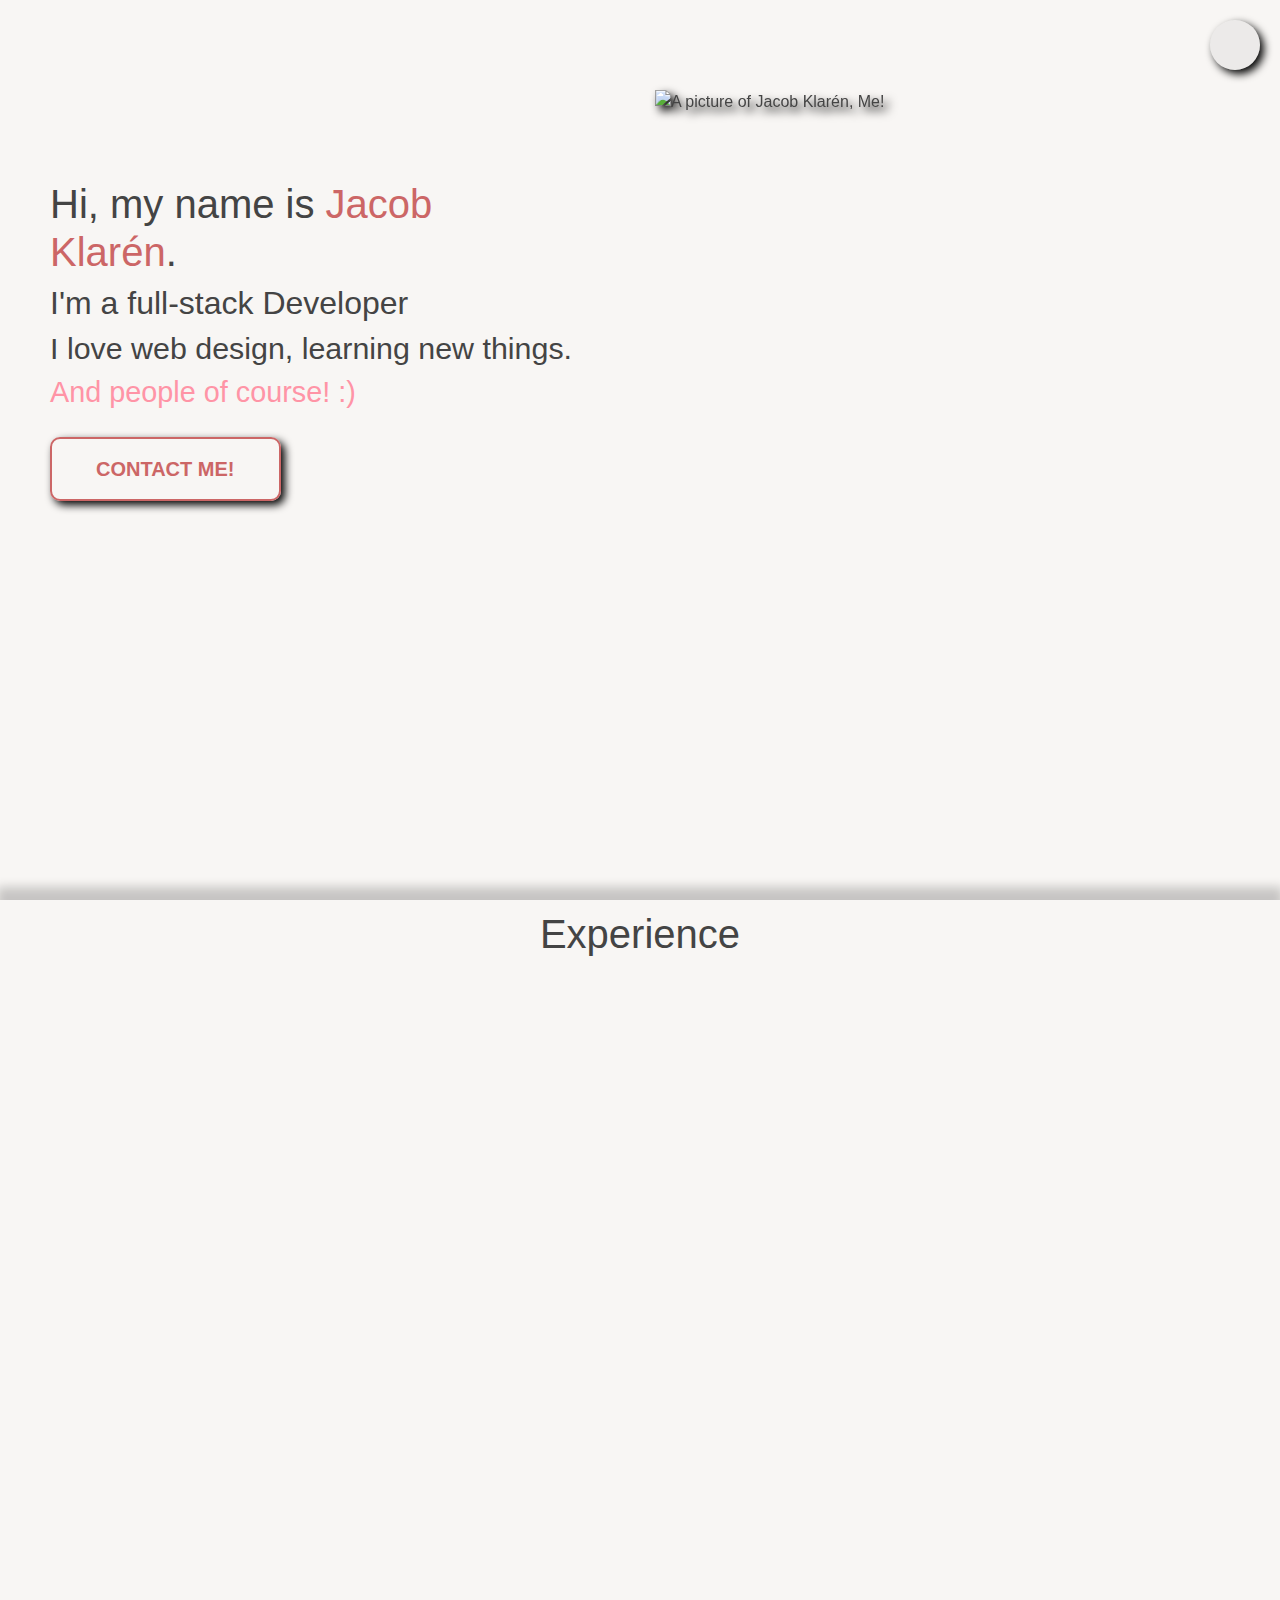
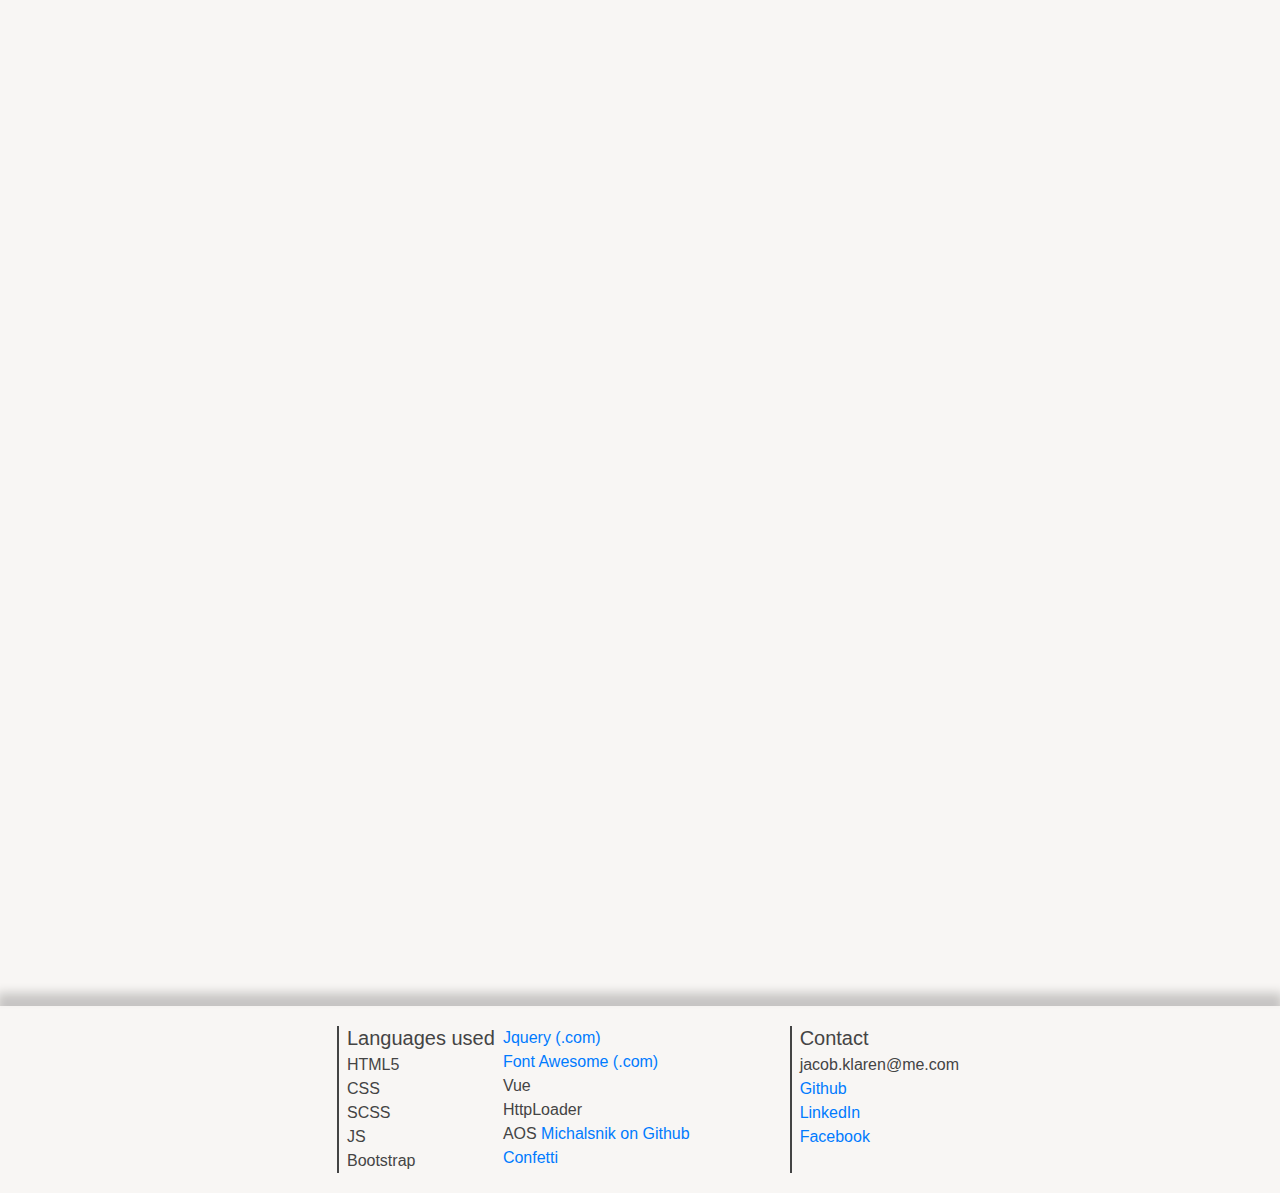
==== index.html @ 444f03a7 "lots of bug fixes for contact site and such" ====
<!DOCTYPE html>
<html lang="en">

<head>
    <meta charset="UTF-8">
    <title>Jacob Klaréns Portfolio</title>
    <link rel="icon" type="image/png" href="favicon.png"/>
    <meta name="description" content="Jacob Klaréns website! Here you'll find my projects and my CV.">
    <meta name="author" content="Jacob Klarén">

    <meta name="keywords" content="HTML, CSS, JavaScript, JQuery, Bootstrap, Fontawesome">

    <meta name="apple-touch-fullscreen" content="yes">
    <meta name="apple-touch-web-app-capable" content="yes">
    <meta name="apple-mobile-web-app-capable" content="yes">
    <meta name="viewport" content="width=device-width, initial-scale=1.0">
    <meta name="theme-color" 
      content="#444444" 
      media="(prefers-color-scheme: light)">
    <meta name="theme-color" 
      content="#000000" 
      media="(prefers-color-scheme: dark)">
    <link rel="apple-touch-icon" href="./Pictures/Jacob.jpeg">
    
    <!-- JQuery -->
    <script src="https://code.jquery.com/jquery-3.5.1.min.js" integrity="sha256-9/aliU8dGd2tb6OSsuzixeV4y/faTqgFtohetphbbj0=" crossorigin="anonymous"></script>
    
    <!-- Bootstrap -->
    <script src="https://stackpath.bootstrapcdn.com/bootstrap/4.5.2/js/bootstrap.min.js"
            integrity="sha384-B4gt1jrGC7Jh4AgTPSdUtOBvfO8shuf57BaghqFfPlYxofvL8/KUEfYiJOMMV+rV" crossorigin="anonymous">
    </script>
    <!-- CSS only -->
    <link rel="stylesheet" href="https://stackpath.bootstrapcdn.com/bootstrap/4.5.2/css/bootstrap.min.css"
    integrity="sha384-JcKb8q3iqJ61gNV9KGb8thSsNjpSL0n8PARn9HuZOnIxN0hoP+VmmDGMN5t9UJ0Z" crossorigin="anonymous">
    
    <!-- JS Och Popper.js -->
    <script src="https://cdn.jsdelivr.net/npm/popper.js@1.16.1/dist/umd/popper.min.js"
        integrity="sha384-9/reFTGAW83EW2RDu2S0VKaIzap3H66lZH81PoYlFhbGU+6BZp6G7niu735Sk7lN" crossorigin="anonymous">
    </script>

    <!-- Font Awesome -->
        <script src="https://kit.fontawesome.com/811a2ddc97.js" crossorigin="anonymous" rel="nofollow"></script>
    <!-- Font Nobile Google -->
        <link href="https://fonts.googleapis.com/css2?family=Nobile&display=swap" rel="stylesheet">
    
    
    <!-- Vue / httpLoader-->
        <script src="https://cdn.jsdelivr.net/npm/vue@2"></script>
        <script src="https://unpkg.com/http-vue-loader"></script>
        <script src="https://unpkg.com/bootstrap-vue@latest/dist/bootstrap-vue.min.js"></script>

    <!-- Animate on Scroll Library -->
    <link href="https://unpkg.com/aos@2.3.1/dist/aos.css" rel="stylesheet">
    <script src="https://unpkg.com/aos@next/dist/aos.js"></script>

    

    <link rel="stylesheet" href="CSS/Main.css">

        <!-- Since I don't want this styling on ContactME site (beacuse it should'nt move when users are trying to click on stuff.) -->
        <style>
            @media (min-width: 725px) {
                #headline > *:not(#contactMe) {
                    transition: font-size 0.5s;
                }
                
                #headline > h1:hover {
                    font-size: 2.7em;
                }
                
                #headline > h2:hover {
                    font-size: 2.2em;
                }
                
                #headline > h3:hover {
                    font-size: 2.1em;
                }
                
                #headline > h4:hover {
                    font-size: 1.9em;
                }
            }
        </style>

</head>

<body>

    <div data-include="navbar"></div>

    <div id="firstRow" style="position: relative;">
        <div class="row">
            <div class="col-12 col-md-6" id="headline">
                <h1>Hi, my name is <span id="pinkText">Jacob Klarén</span>.</h1>
                <h2>I'm a full-stack Developer</h2>
                <h3>I love web design, learning new things.</h3>
                <h4 id="pinkText2">And people of course! :) </h4>
                <a type="button" onclick="" ontouchstart="" onkeydown="checkIfTab(event, this.id)" href="javascript:delay('contactMe.html')" class="button" id="contactMe">Contact me!</a> 
            </div>
            <div class="col-12 col-md-5" id="picCol">
                <picture>
                    <source srcset="./Pictures/JacobNoBackground.png" media="(min-width: 770px)">

                    <img src="./Pictures/JacobNoBackground (Small).png" alt="A picture of Jacob Klarén, Me!"> 
                </picture>
            </div>
        </div>
        <div class="row" id="divArrowContainer">
            <div id="arrowContainer" class="text-center">
                <i class="fas fa-arrow-down"></i>
            </div>
        </div>
    </div>

    <div id="workExp">
        <h1 class="text-center">Experience</h1>
        
        <div style="justify-content: space-evenly;">

            <div class="widgetContainer" data-aos="fade-up">
                <div class="widgetCard" data-include="weatherWidget"></div>
                    
                <div class="widgetCard" data-include="dateWidget"></div>
            </div>

            <fieldset data-aos="fade-up" class="card mediumCard"> <!-- Schillerska -->
                    <legend>Schillerska</legend>
                    <div class="card-body">
                        <h4 class="card-title">Librarian</h4>
                        <h5 class="card-subtitle mb-2 text-muted">3 M / August 2020 - November 2020</h5>
                        <div class="card-text">
                            Schillerska is a gymnasium in central Gothenburg, whose library needed a website. <br>
                            I programmed Kybbe.Github.io in my spare time while working there. <br> <br>
    
                            Features:
                            <ul style="padding-left: 20px;">
                                <li>The site has a searchbar which students can use to see if a particular book is in a local library for example.</li>
                                <li>It also has a custom map for the Schillerska library, so people can find genres and which bookshelf they're in. </li>
                                <li>Another feature is the "Useful Links" section, which had a seperate site before that nobody used because it was cluttered and messy.</li>
                            </ul>
                            
                        </div>
                        <a id="smallCardButton" ontouchstart="" href="https://kybbe.github.io/" target="_blank" class="btn btn-primary">Kybbe.github.io</a>
                    </div>
            </fieldset>
            
            <fieldset data-aos="fade-up" class="card mediumCard"> <!-- Schillerska Website -->
                <legend>Schillerska Website</legend>
                <div class="card-body iframeHolder">
                  <iframe src="https://kybbe.github.io/"></iframe>
                </div>
            </fieldset>

            <fieldset data-aos="fade-up" class="card mediumCard"> <!-- Software Design NTI -->
                <legend>Software Design NTI</legend>
                <div class="card-body">
                  <h4 class="card-title">Software Design Nordic Techincal Institute (NTI gymnasium) </h4>
                    <h5 class="card-subtitle mb-2 text-muted">12 M ISH / August 2019 - June 2020</h5>
                    <div class="card-text">NTI offers a 4th extended year for programming students who want to learn more programming and develop their skills. <br>
                        Software design includes classes in programming, team-building in small and large projects, both Back-end and Front-end development - <br>
                        aswell as 10 weeks of internship at a local tech-company. My tech-company of choice was Eddler (Next chapter) <br>
                        <br>
                    </div>
                    <a id="smallCardButton" ontouchstart="" ontouchstart="" href="https://www.ntigymnasiet.se/program/mjukvarudesign/johanneberg/" target="_blank" class="btn btn-primary">Software Design application (Swedish)</a>
                </div>
            </fieldset>

            <fieldset data-aos="fade-up" class="card mediumCard" id="languages"> <!-- Software design smallCards -->
                <legend>Languages</legend>
                <div class="card-body" style="display: flex; flex-wrap: wrap;">
                    <div class="smallCard">
                        <div id="frontendContainer">
                            <ul id="frontend" style="margin-bottom: 0px;">
                                <h4>Front-end</h4>
                                <li>HTML</li>
                                <li>CSS</li>
                                <li>Javascript</li>
                                <li>Sass / Scss</li>
                                <li>JQuery</li>
                                <li>Vue</li>
                                <li>React</li>
                                <li>Angular</li>
                                <li>Semantic-UI</li>
                                <li>Bootstrap</li>
                                <br>
                            </ul>
                        </div>
                    </div>

                    <div class="smallCard">
                        <div id="backendContainer">
                            <ul id="backend" style="margin-bottom: 0px;">
                                <h4>Back-end</h4>
                                <li>Ruby</li>
                                <li>Rails</li>
                                <li>Python</li>
                                <li>PHP</li>
                                <li>NodeJS</li>
                                <li>MySQL</li>
                            </ul>
                        </div>
                    </div>

                    <div class="smallCard" style="overflow: hidden;">
                        <div id="programContainer" style="padding: 0px;">
                            <div class="programButton" id="PB1" onclick="closeWindow()" ontouchstart="" onkeydown="checkIfTab(event, this.id)"></div> 
                            <div class="programButton" id="PB2" onclick="closeWindowTemp()" ontouchstart="" onkeydown="checkIfTab(event, this.id)"></div> 
                            <div class="programButton" id="PB3" onclick="enlargeWindow()" ontouchstart="" onkeydown="checkIfTab(event, this.id)"></div>
                            <div id="programTitle" style="display:inline-flex; padding: 0px !important;">
                                <h4 style="padding: 0px; margin-bottom: 0px;">Programs</h4>
                            </div> 
                            <ul id="programs" style="border-top: 2px black solid; margin-bottom: 0px;">
                                <li>Docker</li>
                                <li>Git/Github</li>
                                <li>VSCode</li>
                                <li>CMD (Windows)</li>
                                <li>Terminal (Mac)</li>
                                <br>
                            </ul> 
                        </div>
                    </div>

                  
                </div>
            </fieldset>

            <fieldset data-aos="fade-up" class="card mediumCard"> <!-- Eddler -->
                <legend>Eddler</legend>
                <div class="card-body">
                    <h4 class="card-title">Eddler 10 week internship</h4>
                    <h5 class="card-subtitle mb-2 text-muted">10 W / November 2019 - January 2020</h5>
                        <div class="card-text">
                            Eddler is a smaller swedish techcompany which formerly was called "MatematikVideo" in Swedish or "MathematicsVideo" in english ofcourse. <br>
                            Eddler specializes in math learning online through video or thorough walkthroughs. <br>
                            They also have several other courses like Physics and Programming which work in the same way. <br>
                            <br>
                            <ul style="padding-left: 20px;">
                                <li>My job at Eddler was really to learn how a small company works from the ground up.</li>
                                <li>I also got a small task to integrate a Mathgame, which should be easy, modular and engaging.</li>
                                <li>The game in its final form was made so anyone can update it, used the same artsyle as Eddlers website, and was very easy to change individual levels on etc.</li>
                                <li>Eddler was to use the mathgame in some Premium courses, but it was also put as a seperate game so it could be found easily on Google.</li>
                                <li>When Eddler wants to use the game in their courses, it has a custom tag, which takes in all level variables either from file or in plain text, making it very user fiendly. </li>
                                <li>It also supports an "admin-site" where Eddler or admins could see how individual users fairs in each game (making it so teachers can see if their students do their homework for example, or what they need extra help with in the future)</li>
                            </ul>
                        </div>
                    <a id="smallCardButton" ontouchstart="" href="https://Eddler.se" target="_blank" class="btn btn-primary">Eddler.se</a>
                </div>
            </fieldset>

            <fieldset data-aos="fade-up" class="card mediumCard"> <!-- Eddler Game -->
                <legend>Eddler game</legend>
                <div class="card-body">
                    <div class="" id="container">
                        <dk-simpleaddition style="margin-bottom: 46px;" class="addition" levelshortcode = "4" maxscore = 10> </dk-simpleaddition>
                    </div>
                    <a id="smallCardButton" ontouchstart="" href="https://eddler.se/lektioner/spel-addition-med-heltal/#simpleaddition" target="_blank" class="btn btn-primary">Math game on Eddler.se</a>
                </div>
            </fieldset>

            <fieldset data-aos="fade-up" class="card mediumCard"> <!-- Netonnet -->
                <legend style="color:rgb(93, 161, 250)">Net 
                    <svg width="50" height="50">
                        <circle cx="25" cy="25" r="25" fill="red"/>
                        <text x="6" y="34" font-size="0.85em" fill="white">On</text>
                    </svg>
                    net
                </legend>
                <div class="card-body" id="netonnet">
                  <h4>Sales associate</h4>
                    <h5 class="card-subtitle mb-2 text-muted">6 M / November 2020 - May 2021</h5>
                    <div class="card-text">My work at Netonnet was mainly focused on KPI sales and costumer interaction / satisfaction. <br>
                        I primarly worked in the Info-desk where we helped customers find the right products and all around help with everyday tech. <br>
                        Netonnet made me a much better salesman and made me broaden my techscope so to speak.
                    </div>
                    <a id="smallCardButton" ontouchstart="" href="https://www.netonnet.se/" target="_blank" class="btn btn-primary">Netonnet.se</a>
                </div>
            </fieldset>

            <fieldset data-aos="fade-up" class="card mediumCard"> <!--Gamestop -->
                <legend id="gamestop">Game<span id="gamestopSpan">Stop</span></legend>
                <div class="card-body">
                    <h4 class="card-title">Senior Sales associate</h4>
                    <h5 class="card-subtitle mb-2 text-muted">9 M / September 2019 - June 2020</h5>
                    <div class="card-text">My work at Gamestop was also mainly focused on KPI sales and costumer interaction / satisfaction. <br>
                        I worked closely with my boss and colleagues in everyday activities like helping customers, tech-questions, cashiering, unloading wares and team-building.
                    </div>
                    <a id="smallCardButton" ontouchstart="" href="https://www.gamestop.com/" target="_blank" class="btn btn-primary">Gamestop.com</a>
                </div>
            </fieldset>

            <fieldset data-aos="fade-up" class="card mediumCard"> <!-- Sahlgrenska -->
                <legend>Sahlgrenska</legend>
                <div class="card-body">
                    <h4 class="card-title">Administrative research for learning hospital Sahlgrenska</h4>
                    <h5 class="card-subtitle mb-2 text-muted">12 M / December 2017 - December 2018</h5>
                    <div class="card-text">
                        Sahlgrenska is a teaching and research hospital where I helped sort testtubes and organize databases for said testtubes. 
                    </div>
                    <a id="smallCardButton" ontouchstart="" href="https://www.sahlgrenska.se/" target="_blank" class="btn btn-primary">Sahlgrenska website (also Swedish)</a>
                </div>
            </fieldset>

            <fieldset data-aos="fade-up" class="card mediumCard" style="position: relative; z-index: 1;"> <!-- Point of interest Map -->
                <legend>POI Map</legend>
                <div class="card-body iframeHolder">
                    <iframe src="https://www.google.com/maps/d/embed?mid=1N7du6L_vlTUQNV-NSYqra1dU33zeIGW7" id="map"></iframe>
                </div>
            </fieldset>

        </div>

    </div>

    <div class="row" id="footer"> <!-- Footer -->
        <div class="col-12" id="footerLists">
                <ul>
                    <h5>Languages used</h5>
                    <li>HTML5</li>
                    <li>CSS</li>
                    <li>SCSS</li>
                    <li>JS</li>
                    <li>Bootstrap</li>
                </ul>
                <ul id="languagesPT2">
                    <li><a href="https://jquery.com/" target="_blank">Jquery (.com)</a></li>
                    <li><a href="https://fontawesome.com/" target="_blank">Font Awesome (.com)</a></li>
                    <li>Vue</li>
                    <li>HttpLoader</li>
                    <li>AOS <a href="https://michalsnik.github.io/aos/" target="_blank">Michalsnik on Github</a></li>
                    <li><a href="https://www.skypack.dev/view/canvas-confetti">Confetti</a></li>
                </ul>
                <ul id="contactList">
                    <h5>Contact</h5>
                    <li onclick="copy('Jacob.klaren@me.com')">jacob.klaren@me.com</li>
                    <li><a href="https://github.com/Kybbe" target="_blank">Github</a></li>
                    <li><a href="https://www.linkedin.com/in/jacob-klaren/" target="_blank">LinkedIn</a></li>
                    <li><a href="https://www.facebook.com/Jacob.Klaren00/" target="_blank">Facebook</a></li>
                </ul>
        </div>
    </div>

    <script src="JS/Main.JS"></script>

    <script type="text/javascript">
        new Vue({
            
            el: "#container",
        
            components: {
                'dk-simpleaddition': httpVueLoader('./eddlerGame/dk-simpleaddition.vue'),
            }
                
            });

           
        </script>

</body>
---- CSS/Main.css ----
@font-face {
  font-family: Impact;
  src: url("../impact.ttf");
}

html, body {
  margin: 0px;
  padding: 0px;
  scroll-behavior: smooth;
}

body {
  color: #444;
  background-color: #f8f6f4;
  overflow-x: hidden;
}

::-webkit-scrollbar {
  width: 14px;
}

::-webkit-scrollbar-track {
  background: #c5c5c5;
}

::-webkit-scrollbar-thumb {
  background: #888;
}

::-webkit-scrollbar-thumb:hover {
  background: #555;
}

#accessibilityBtn {
  width: 50px;
  height: 50px;
  text-align: center;
  border-radius: 50%;
  -webkit-box-shadow: 4px 4px 8px black;
          box-shadow: 4px 4px 8px black;
  background-color: #cfcfcf4b;
  position: fixed;
  right: 20px;
  top: 20px;
  z-index: 600;
  -webkit-transition: right 0.5s, top 0.5s, background-color 0.5s;
  transition: right 0.5s, top 0.5s, background-color 0.5s;
  cursor: pointer;
}

#accessibilityBtn i {
  font-size: 25px;
  color: #c66;
  margin-top: 13px;
}

#accessibilityBar {
  width: 0px;
  height: 100%;
  background-color: white;
  right: 0px;
  position: absolute;
  z-index: 500;
  -webkit-transition: width 0.5s;
  transition: width 0.5s;
  -webkit-box-shadow: -8px 0 10px -6px black;
          box-shadow: -8px 0 10px -6px black;
}

#accessibilityBar a {
  text-decoration: none;
  color: #444;
}

#accessibilityBar a:hover {
  color: #a7a7a7;
}

#navbarLinks h2 {
  padding-left: 20px;
}

#navbarTopButton {
  position: absolute;
  bottom: 170px;
  bottom: calc(170px + env(safe-area-inset-bottom));
  width: 90%;
  margin-left: 5%;
  padding: 6px;
  border: 3px solid #c66;
  -webkit-box-shadow: 4px 4px 8px black;
          box-shadow: 4px 4px 8px black;
  background-color: #cfcfcf4b;
  border-radius: 10px;
}

input[type=checkbox] {
  -webkit-appearance: none;
  -moz-appearance: none;
  appearance: none;
  -webkit-tap-highlight-color: transparent;
  cursor: pointer;
  margin-left: 5px;
}

input[type=checkbox]:focus {
  outline: 0;
}

.toggle {
  height: 24px;
  width: 40px;
  border-radius: 12px;
  display: inline-block;
  position: relative;
  margin: 0;
  border: 2px solid #474755;
  background: -webkit-gradient(linear, left top, left bottom, from(#2D2F39), to(#1F2027));
  background: linear-gradient(180deg, #2D2F39 0%, #1F2027 100%);
  -webkit-transition: all 0.2s ease;
  transition: all 0.2s ease;
}

.toggle:after {
  content: "";
  position: absolute;
  top: 2px;
  left: 2px;
  width: 16px;
  height: 16px;
  border-radius: 50%;
  background: white;
  -webkit-box-shadow: 0 1px 2px rgba(44, 44, 44, 0.2);
          box-shadow: 0 1px 2px rgba(44, 44, 44, 0.2);
  -webkit-transition: all 0.2s cubic-bezier(0.5, 0.1, 0.75, 1.35);
  transition: all 0.2s cubic-bezier(0.5, 0.1, 0.75, 1.35);
}

.toggle:checked {
  border-color: #c66;
}

.toggle:checked:after {
  -webkit-transform: translatex(16px);
          transform: translatex(16px);
}

#navbarSettings {
  width: 0;
  text-align: center;
  bottom: 0px;
  position: absolute;
  left: 0;
  -webkit-box-shadow: 0px -3px 3px 3px rgba(0, 0, 0, 0.5);
          box-shadow: 0px -3px 3px 3px rgba(0, 0, 0, 0.5);
  bottom: 15vh;
  bottom: env(safe-area-inset-bottom);
}

#navbarSettings p {
  margin-bottom: 0.3rem;
}

#speechBubble {
  position: fixed;
  max-width: 300px;
  right: 20px;
  top: 100px;
  z-index: 205;
  display: none;
  opacity: 1;
  -webkit-transition: opacity 10s;
  transition: opacity 10s;
  color: black;
  background-color: #fff;
  padding: 10px;
  font-size: 1.25em;
  border-radius: 1rem;
  -webkit-box-shadow: 0 0.125rem 0.5rem rgba(0, 0, 0, 0.3), 0 0.0625rem 0.125rem rgba(0, 0, 0, 0.2);
          box-shadow: 0 0.125rem 0.5rem rgba(0, 0, 0, 0.3), 0 0.0625rem 0.125rem rgba(0, 0, 0, 0.2);
}

#speechBubble::before {
  content: '';
  position: absolute;
  width: 0;
  height: 0;
  bottom: 100%;
  left: 260px;
  border: .75rem solid transparent;
  border-top: none;
  border-bottom-color: #fff;
  -webkit-filter: drop-shadow(0 -0.0625rem 0.0625rem rgba(0, 0, 0, 0.1));
          filter: drop-shadow(0 -0.0625rem 0.0625rem rgba(0, 0, 0, 0.1));
}

#speechBubble span {
  position: absolute;
  top: 5px;
  right: 10px;
  width: 30px;
  height: 30px;
  border-radius: 50%;
  -webkit-box-shadow: black 2px 2px 2px;
          box-shadow: black 2px 2px 2px;
  background-color: #cfcfcf4b;
  cursor: pointer;
  text-align: center;
}

/* Headline / firstRow */
#firstRow {
  height: 100vh;
  /* fallback */
  height: calc(100vh - env(safe-area-inset-bottom));
  overflow: hidden;
}

#headline {
  padding-left: 35px;
  padding-right: 0px;
  padding-top: 2vh;
  -webkit-transition: padding 1s;
  transition: padding 1s;
}

#pinkText {
  color: #c66;
}

#pinkText2 {
  color: #ff94a6;
}

#headline > *:not(#contactMe) {
  -webkit-transition: font-size 1s;
  transition: font-size 1s;
}

#contactMe {
  background-color: transparent;
  border: 2px solid #c66;
  border-radius: 10px;
  -webkit-box-shadow: 4px 4px 8px black;
          box-shadow: 4px 4px 8px black;
  color: #c66;
  cursor: pointer;
  display: inline-block;
  font-size: 1rem;
  font-weight: 700;
  line-height: 1;
  padding: 1em 2.2em;
  margin-top: 0px;
  text-decoration: none;
  text-align: center;
  text-transform: uppercase;
  border-color: #c66;
  background-image: linear-gradient(45deg, #c66 50%, transparent 50%);
  background-position: 100%;
  background-size: 400%;
  -webkit-transition: background 500ms ease-in-out;
  transition: background 500ms ease-in-out;
  -webkit-appearance: none;
  -moz-appearance: none;
  appearance: none;
}

#contactMe:hover, #contactMe:focus {
  color: #444;
  outline: 0;
  background-position: 0;
}

#contactMe:active {
  -webkit-box-shadow: 0px 0px 0px #fff;
          box-shadow: 0px 0px 0px #fff;
}

#headline > h1, #oldText > h1 {
  font-size: 2.1em;
  margin-right: 70px;
}

#headline > h2, #oldText > h2 {
  font-size: 1.6em;
  margin-right: 30px;
}

#headline > h3, #oldText > h3 {
  font-size: 1.2em;
  margin-right: 30px;
}

#headline > h4, #oldText > h4 {
  font-size: 1.1em;
  margin-right: 30px;
}

#headline > h1, #headline > h2, #headline > h3, #headline > h4, #oldText > h1, #oldText > h2, #oldText > h3, #oldText > h4 {
  margin-bottom: 0px;
}

#headline > a, #oldText > a {
  margin-top: 5px;
}

#picCol {
  padding-right: 0px;
}

#picCol img {
  width: 80%;
  height: auto;
  padding-top: 10px;
  padding-left: 20px;
  -webkit-filter: drop-shadow(5px 5px 5px black);
          filter: drop-shadow(5px 5px 5px black);
}

#picCol img:hover {
  -webkit-filter: none !important;
          filter: none !important;
  padding-top: 12px;
  padding-left: 22px;
}

/* WeatherWidget */
.weatherContainer, .dateContainer {
  background-color: white;
  overflow: hidden;
  z-index: 10;
  position: relative;
  height: unset;
  border-radius: 10px;
  -webkit-box-shadow: 5px 5px 5px #00000046;
          box-shadow: 5px 5px 5px #00000046;
  margin-left: 0px;
  padding: 8px;
}

.weatherContainer {
  color: #444 !important;
  background: #87CEEB;
  background: -webkit-gradient(linear, left top, left bottom, from(#87CEEB), to(#78BFDC));
  background: linear-gradient(to bottom, #87CEEB 0%, #78BFDC 100%);
}

.weatherContainer h1, .dateContainer h1 {
  line-height: 1 !important;
}

#Circle1, #Circle2, #Circle3 {
  position: absolute;
  border-radius: 50%;
  -webkit-animation: enlarge;
          animation: enlarge;
  -webkit-animation-duration: 5s;
          animation-duration: 5s;
  -webkit-animation-iteration-count: infinite;
          animation-iteration-count: infinite;
}

#Circle1 {
  z-index: 13;
  height: 80px;
  width: 80px;
  right: -20px;
  top: -30px;
  background-color: #fdb813;
}

#Circle2 {
  z-index: 12;
  height: 150px;
  width: 150px;
  right: -50px;
  top: -70px;
  background-color: rgba(246, 140, 31, 0.7);
}

#Circle3 {
  z-index: 11;
  height: 200px;
  width: 200px;
  right: -70px;
  top: -90px;
  background-color: rgba(241, 125, 45, 0.7);
}

#Cloud1, #Cloud2, #Cloud3, #Cloud4, #Cloud5 {
  display: none;
  position: absolute;
  border-radius: 50%;
  -webkit-animation: enlarge2;
          animation: enlarge2;
  -webkit-animation-duration: 10s;
          animation-duration: 10s;
  -webkit-animation-iteration-count: infinite;
          animation-iteration-count: infinite;
}

#Cloud1 {
  z-index: 12;
  height: 120px;
  width: 120px;
  right: 60px;
  top: -70px;
  background-color: #a5a5a5;
}

#Cloud2 {
  z-index: 13;
  height: 110px;
  width: 110px;
  right: 0px;
  top: -90px;
  background-color: #a5a5a5;
}

#Cloud3 {
  z-index: 11;
  height: 100px;
  width: 100px;
  right: 140px;
  top: -70px;
  background-color: #a5a5a5;
}

#Cloud4 {
  z-index: 11;
  height: 100px;
  width: 100px;
  left: 40px;
  top: -60px;
  background-color: #a5a5a5;
}

#Cloud5 {
  z-index: 12;
  height: 70px;
  width: 70px;
  left: 5px;
  top: -40px;
  background-color: #a5a5a5;
}

/*  CONTENT  */
#Condition, #date {
  z-index: 15;
  position: relative;
  font-family: "Roboto", sans-serif;
  font-weight: 100;
  font-size: 20px;
  left: 0px;
  top: 0px;
  margin-bottom: 0px;
}

#Temp, #week {
  z-index: 15;
  position: relative;
  font-family: "Roboto", sans-serif;
  font-size: 35px;
  font-weight: 400;
  left: 0px;
  bottom: 0px;
  margin-bottom: 0px;
}

#highLow, #time {
  z-index: 15;
  position: relative;
  font-family: "Noto Sans", sans-serif;
  font-size: 30px;
  font-weight: 200;
  right: 0px;
  top: 0px;
  margin-bottom: 0px;
}

#highLow .fa-angle-up {
  color: #ff8800;
}

#highLow .fa-angle-down {
  color: #00c3ff;
}

sup {
  top: -0.7em;
  font-size: 50%;
}

#Location {
  z-index: 15;
  position: relative;
  font-family: "Noto Sans", sans-serif;
  font-size: 18px;
  font-weight: 200;
  right: 0px;
  bottom: 0px;
  margin-bottom: 0px;
}

.fa-location-arrow {
  color: #6060ff;
}

@-webkit-keyframes enlarge {
  50% {
    -webkit-transform: scale(1.3);
            transform: scale(1.3);
  }
}

@keyframes enlarge {
  50% {
    -webkit-transform: scale(1.3);
            transform: scale(1.3);
  }
}

@-webkit-keyframes enlarge2 {
  50% {
    -webkit-transform: scale(1.3);
            transform: scale(1.3);
  }
}

@keyframes enlarge2 {
  50% {
    -webkit-transform: scale(1.3);
            transform: scale(1.3);
  }
}

/* Weatherwidget Rain */
.rain.back-row {
  display: none;
  z-index: 1;
  bottom: 60px;
  opacity: 0.5;
}

.drop {
  color: white !important;
  position: absolute;
  bottom: 100%;
  width: 15px;
  height: 120px;
  pointer-events: none;
  -webkit-animation: drop 0.5s linear infinite;
          animation: drop 0.5s linear infinite;
}

@-webkit-keyframes drop {
  0% {
    -webkit-transform: translateY(0vh);
            transform: translateY(0vh);
  }
  75% {
    -webkit-transform: translateY(90vh);
            transform: translateY(90vh);
  }
  100% {
    -webkit-transform: translateY(90vh);
            transform: translateY(90vh);
  }
}

@keyframes drop {
  0% {
    -webkit-transform: translateY(0vh);
            transform: translateY(0vh);
  }
  75% {
    -webkit-transform: translateY(90vh);
            transform: translateY(90vh);
  }
  100% {
    -webkit-transform: translateY(90vh);
            transform: translateY(90vh);
  }
}

.stem {
  width: 1px;
  height: 60%;
  margin-left: 7px;
  background: -webkit-gradient(linear, left top, left bottom, from(rgba(255, 255, 255, 0)), to(rgba(255, 255, 255, 0.25)));
  background: linear-gradient(to bottom, rgba(255, 255, 255, 0), rgba(255, 255, 255, 0.25));
  -webkit-animation: stem 0.5s linear infinite;
          animation: stem 0.5s linear infinite;
}

@-webkit-keyframes stem {
  0% {
    opacity: 1;
  }
  65% {
    opacity: 1;
  }
  75% {
    opacity: 0;
  }
  100% {
    opacity: 0;
  }
}

@keyframes stem {
  0% {
    opacity: 1;
  }
  65% {
    opacity: 1;
  }
  75% {
    opacity: 0;
  }
  100% {
    opacity: 0;
  }
}

/* Arrow */
#arrowContainer i {
  font-size: 50px;
  -webkit-animation: slide 2s ease-in-out infinite;
          animation: slide 2s ease-in-out infinite;
}

#divArrowContainer {
  position: absolute;
  width: 100vw;
  bottom: 20px;
  left: calc(50% - 21px);
  z-index: 100;
}

@-webkit-keyframes slide {
  0%,
  100% {
    -webkit-transform: translate(0, 0);
            transform: translate(0, 0);
  }
  50% {
    -webkit-transform: translate(0, 10px);
            transform: translate(0, 10px);
  }
}

@keyframes slide {
  0%,
  100% {
    -webkit-transform: translate(0, 0);
            transform: translate(0, 0);
  }
  50% {
    -webkit-transform: translate(0, 10px);
            transform: translate(0, 10px);
  }
}

#workExp {
  padding-bottom: 30px;
  -webkit-box-shadow: 0px -10px 10px 3px rgba(0, 0, 0, 0.2);
          box-shadow: 0px -10px 10px 3px rgba(0, 0, 0, 0.2);
  position: relative;
  z-index: 60;
}

#workExp > h1 {
  margin-bottom: 0px;
  padding-top: 10px;
}

#workExp > div {
  display: -webkit-box;
  display: -ms-flexbox;
  display: flex;
  -ms-flex-wrap: wrap;
      flex-wrap: wrap;
}

.widgetCard {
  width: 97%;
  margin: 10px 0px;
}

.widgetContainer {
  width: 100%;
  display: -webkit-box;
  display: -ms-flexbox;
  display: flex;
  -ms-flex-wrap: wrap;
      flex-wrap: wrap;
  -webkit-box-pack: space-evenly;
      -ms-flex-pack: space-evenly;
          justify-content: space-evenly;
}

#workExp .card {
  background-color: white;
  border: 1px solid darkgray;
  -webkit-box-shadow: 5px 5px 5px grey;
          box-shadow: 5px 5px 5px grey;
  margin-top: 5px;
  border-radius: 10px;
}

.mediumCard {
  width: 97%;
}

#workExp .card h3 {
  margin-bottom: 4px;
}

legend {
  margin-left: 5%;
  width: -webkit-max-content;
  width: -moz-max-content;
  width: max-content;
  padding: 5px;
  margin-bottom: 0px;
  font-size: 1.7em;
  font-weight: 500;
  -webkit-transition: font-size 1s;
  transition: font-size 1s;
}

.card-body {
  padding-top: 0px;
}

#smallCardButton {
  position: absolute;
  bottom: 20px;
  width: calc(100% - 40px);
  border-radius: 10px;
}

#smallCardButton:active {
  background-color: #0069d9;
}

.card-text {
  margin-bottom: 46px;
}

@-webkit-keyframes hue {
  from {
    -webkit-filter: hue-rotate(0deg);
  }
  to {
    -webkit-filter: hue-rotate(-360deg);
  }
}

@keyframes hue {
  from {
    -webkit-filter: hue-rotate(0deg);
  }
  to {
    -webkit-filter: hue-rotate(-360deg);
  }
}

#gamestop, #gamestopSpan {
  font-family: Impact, Haettenschweiler, 'Arial Narrow Bold', sans-serif;
}

#gamestop {
  display: inline-block;
  color: black;
}

#gamestopSpan {
  color: red;
  margin-bottom: .5rem;
  font-weight: 500;
  line-height: 1.2;
  margin-top: 0;
}

legend svg {
  margin-left: -6px;
  margin-right: -7px;
}

iframe {
  border-radius: 10px;
  height: calc(100% - 37px);
  width: calc(100% - 2px);
  border: none;
  border-top: 1px solid black;
  min-height: 535px;
}

#eddlerWebsite > iframe {
  height: calc(100% - 116px) !important;
}

.iframeHolder {
  padding: 0px !important;
}

#eddlerWebsite > h4 {
  color: #008cff;
  background-color: #000000bb;
  border-radius: 10px;
  padding: 7px;
  border: #008cff 2px solid;
  margin-bottom: 0px;
  margin: 0px 10px;
  -webkit-box-shadow: 5px 5px 5px #000000ad;
          box-shadow: 5px 5px 5px #000000ad;
}

.smallCard, .smallCard > div, .smallCard > div > ul {
  border-radius: 10px;
}

.smallCard {
  width: 100%;
  margin-bottom: 10px;
}

#frontendContainer {
  background: -webkit-gradient(linear, left top, right top, from(red), to(purple));
  background: linear-gradient(to right, red, purple);
  padding: 3px !important;
  -webkit-box-shadow: 5px 5px 5px #1f011bed;
          box-shadow: 5px 5px 5px #1f011bed;
}

#frontend {
  background: #2e142ac9;
  color: white;
}

#backendContainer {
  background-image: url(../Pictures/Black&GreenBlur.jpg);
  background-size: cover;
  -webkit-box-shadow: 5px 5px 5px #000000c9;
          box-shadow: 5px 5px 5px #000000c9;
  padding: 3px !important;
}

#backend {
  background: #000000ad;
  color: limegreen;
  min-height: 204px;
}

#programContainer {
  background: #181818c9;
  -webkit-box-shadow: 5px 5px 5px #1f011bed;
          box-shadow: 5px 5px 5px #1f011bed;
  color: white;
  width: 100%;
  height: 176px;
  -webkit-transition: all 1s ease-out;
  transition: all 1s ease-out;
}

#programs {
  background: #2e142ac9;
  width: 100%;
  height: 146px;
  padding-left: 40px;
  z-index: unset;
}

.big {
  margin: 1vh 0px;
  top: 0 !important;
  left: 1vw !important;
  right: 1vw !important;
  width: 98vw !important;
  height: 98vh !important;
  position: fixed;
  overflow: hidden;
  z-index: 887;
}

.languageBig {
  -webkit-transform: none !important;
          transform: none !important;
}

.big2 {
  width: 100% !important;
  height: 100% !important;
  padding: 5px;
  z-index: 888;
}

.test {
  -webkit-transition: all 1s ease-out;
  transition: all 1s ease-out;
}

.programButton {
  width: 11px;
  height: 11px;
  border-radius: 50%;
  padding: 0px !important;
  display: -webkit-inline-box;
  display: -ms-inline-flexbox;
  display: inline-flex;
  cursor: pointer;
}

#PB1 {
  background-color: red;
  margin-left: 10px;
}

#PB1:active {
  background-color: #660000;
}

#PB2 {
  background-color: yellow;
}

#PB2:active {
  background-color: #666600;
}

#PB3 {
  background-color: green;
  margin-right: 7px;
}

#PB3:active {
  background-color: black;
}

#footer {
  -webkit-box-shadow: 0px -10px 10px 3px rgba(0, 0, 0, 0.2);
          box-shadow: 0px -10px 10px 3px rgba(0, 0, 0, 0.2);
  width: 100vw;
  z-index: 199;
  padding: 20px 0px 20px 16px;
  left: 0;
  right: 0;
  margin-left: 0px !important;
  margin-right: 0px !important;
}

#footerLists {
  padding: 0px;
}

#footerLists > ul {
  width: 48%;
  list-style-type: none;
  border-left: 2px solid #444;
  padding-left: 8px;
  margin-bottom: 0px;
}

#footerLists > ul > h5 {
  margin-bottom: 3px;
}

#languagesPT2 {
  margin-bottom: 40px !important;
}

@media (min-width: 305px) {
  .weatherContainer, .dateContainer {
    height: 90px;
    padding: 15px;
    line-height: 1.2;
  }
  .weatherContainer h1, .dateContainer h1 {
    line-height: 1.2 !important;
  }
  #Condition, #date {
    position: absolute;
    left: 20px;
    top: 10px;
  }
  #Temp, #week {
    position: absolute;
    left: 20px;
    bottom: 5px;
  }
  #highLow, #time {
    position: absolute;
    right: 20px;
    top: 10px;
  }
  #Location {
    position: absolute;
    right: 20px;
    bottom: 5px;
    margin-bottom: 8px;
  }
}

@media (min-width: 400px) {
  #headline > h1, #oldText > h1 {
    font-size: 2.5em;
  }
  #headline > h2, #oldText > h2 {
    font-size: 2em;
  }
  #headline > h3, #oldText > h3 {
    font-size: 1.9em;
  }
  #headline > h4, #oldText > h4 {
    font-size: 1.8em;
  }
  #picCol img {
    width: 60%;
  }
  legend {
    font-size: 2em;
    margin-left: 15%;
  }
}

@media (min-width: 500px) {
  #contactFormContainer {
    padding: 50px 100px !important;
  }
}

@media (min-width: 600px) {
  #headline {
    padding-left: 65px;
    padding-right: 15px;
  }
  #contactMe {
    margin-top: 30px;
    font-size: 1.25rem;
  }
}

@media (min-width: 685px) {
  #contactList {
    margin-left: 100px;
  }
  #footerLists {
    display: -webkit-box;
    display: -ms-flexbox;
    display: flex;
    -ms-flex-wrap: wrap;
        flex-wrap: wrap;
    -webkit-box-pack: center;
        -ms-flex-pack: center;
            justify-content: center;
  }
  #footerLists > ul {
    width: unset;
  }
  #languagesPT2 {
    border-left: 0px !important;
    margin-bottom: 0px !important;
  }
}

@media (min-width: 768px) {
  #picCol img {
    width: 100%;
    padding-top: 10vh;
    padding-left: 0px;
    position: relative;
    z-index: 1;
  }
  #picCol img:hover {
    -webkit-filter: none !important;
    filter: none !important;
    padding-top: calc(10vh + 2px);
    padding-left: 2px;
  }
}

@media (min-width: 770px) {
  #firstRow {
    height: 100vh !important;
  }
  #contactMe {
    margin-top: 20px;
  }
  .mediumCard {
    width: 48%;
  }
  .widgetCard {
    width: 48%;
    max-width: 460px;
    -webkit-box-pack: space-evenly;
        -ms-flex-pack: space-evenly;
            justify-content: space-evenly;
  }
}

@media (min-width: 1300px) {
  .mediumCard {
    width: 32%;
  }
  .widgetCard {
    width: 38%;
    max-width: 460px;
  }
}

@media (min-width: 2000px) {
  #picCol img {
    padding-top: 0px;
    width: 80%;
  }
  #picCol img:hover {
    padding-top: 2px;
  }
}

@media (min-height: 380px) {
  #headline > h1, #headline > h2, #headline > h3, #headline > h4, #oldText > h1, #oldText > h2, #oldText > h3, #oldText > h4 {
    margin-bottom: 8px;
  }
  #headline > a, #oldText > a {
    margin-top: 20px;
  }
}

@media (min-height: 850px) {
  #headline {
    padding-top: 20vh;
  }
}

@media (min-width: 780px) and (min-height: 500px) {
  #headline {
    padding-top: 20vh;
  }
}

@media (min-width: 1565px) {
  #headline {
    padding-left: 20vh;
  }
}

/* Contact Site */
.fade-out {
  -webkit-animation: fadeOut ease 4s;
          animation: fadeOut ease 4s;
}

@-webkit-keyframes fadeOut {
  0% {
    opacity: 1;
  }
  100% {
    opacity: 0;
  }
}

@keyframes fadeOut {
  0% {
    opacity: 1;
  }
  100% {
    opacity: 0;
  }
}

#email {
  color: #CF9A7B;
  cursor: pointer;
}

#email:hover {
  color: #a7643d;
  text-decoration: underline;
}

#github {
  color: #E6AF83;
}

#github:hover {
  color: #d5782e;
}

#linkedIn {
  color: #52D1DC;
  cursor: pointer;
}

#linkedIn:hover {
  color: #229ca6;
  text-decoration: underline;
}

#Facebook {
  color: blue;
}

#Facebook:hover {
  color: #000099;
}

.disabledBtn {
  cursor: auto !important;
  color: grey;
  border: 1px lightgray;
}

#contactFormContainer {
  background: #f8f4e5;
  padding: 10px 20px;
  border: 2px solid black;
  -webkit-box-shadow: 15px 15px 1px #c66, 15px 15px 1px 2px black;
          box-shadow: 15px 15px 1px #c66, 15px 15px 1px 2px black;
}

#contactFormContainer input {
  display: block;
  width: 100%;
  font-size: 14pt;
  line-height: 28pt;
  font-family: "Fjalla One";
  margin-bottom: 28pt;
  border: none;
  border-bottom: 5px solid black;
  background: #f8f6f4;
  min-width: 250px;
  padding-left: 5px;
  outline: none;
  color: black;
}

#contactFormContainer textarea {
  display: block;
  width: 250px;
  height: 90px;
  margin-bottom: 20px;
}

#contactFormContainer input:focus {
  border-bottom: 5px solid #c66;
}

#contactFormContainer button {
  display: block;
  margin: 0 auto;
  line-height: 28pt;
  padding: 0 20px;
  background: #c66;
  letter-spacing: 2px;
  -webkit-transition: 0.2s all ease-in-out;
  transition: 0.2s all ease-in-out;
  outline: none;
  border: 1px solid black;
  -webkit-box-shadow: 3px 3px 1px #95a4ff, 3px 3px 1px 1px black;
          box-shadow: 3px 3px 1px #95a4ff, 3px 3px 1px 1px black;
}

#contactFormContainer button:hover {
  background: black;
  color: white;
  border: 1px solid black;
}

#contactFormContainer ::-moz-selection {
  background: #ffc8ff;
}

#contactFormContainer ::selection {
  background: #ffc8ff;
}

#contactFormContainer input:-webkit-autofill,
#contactFormContainer input:-webkit-autofill:hover,
#contactFormContainer input:-webkit-autofill:focus {
  border-bottom: 5px solid #95a4ff;
  -webkit-text-fill-color: #2A293E;
  -webkit-box-shadow: 0 0 0px 1000px #f8f4e5 inset;
  -webkit-transition: background-color 5000s ease-in-out 0s;
  transition: background-color 5000s ease-in-out 0s;
}
/*# sourceMappingURL=Main.css.map */
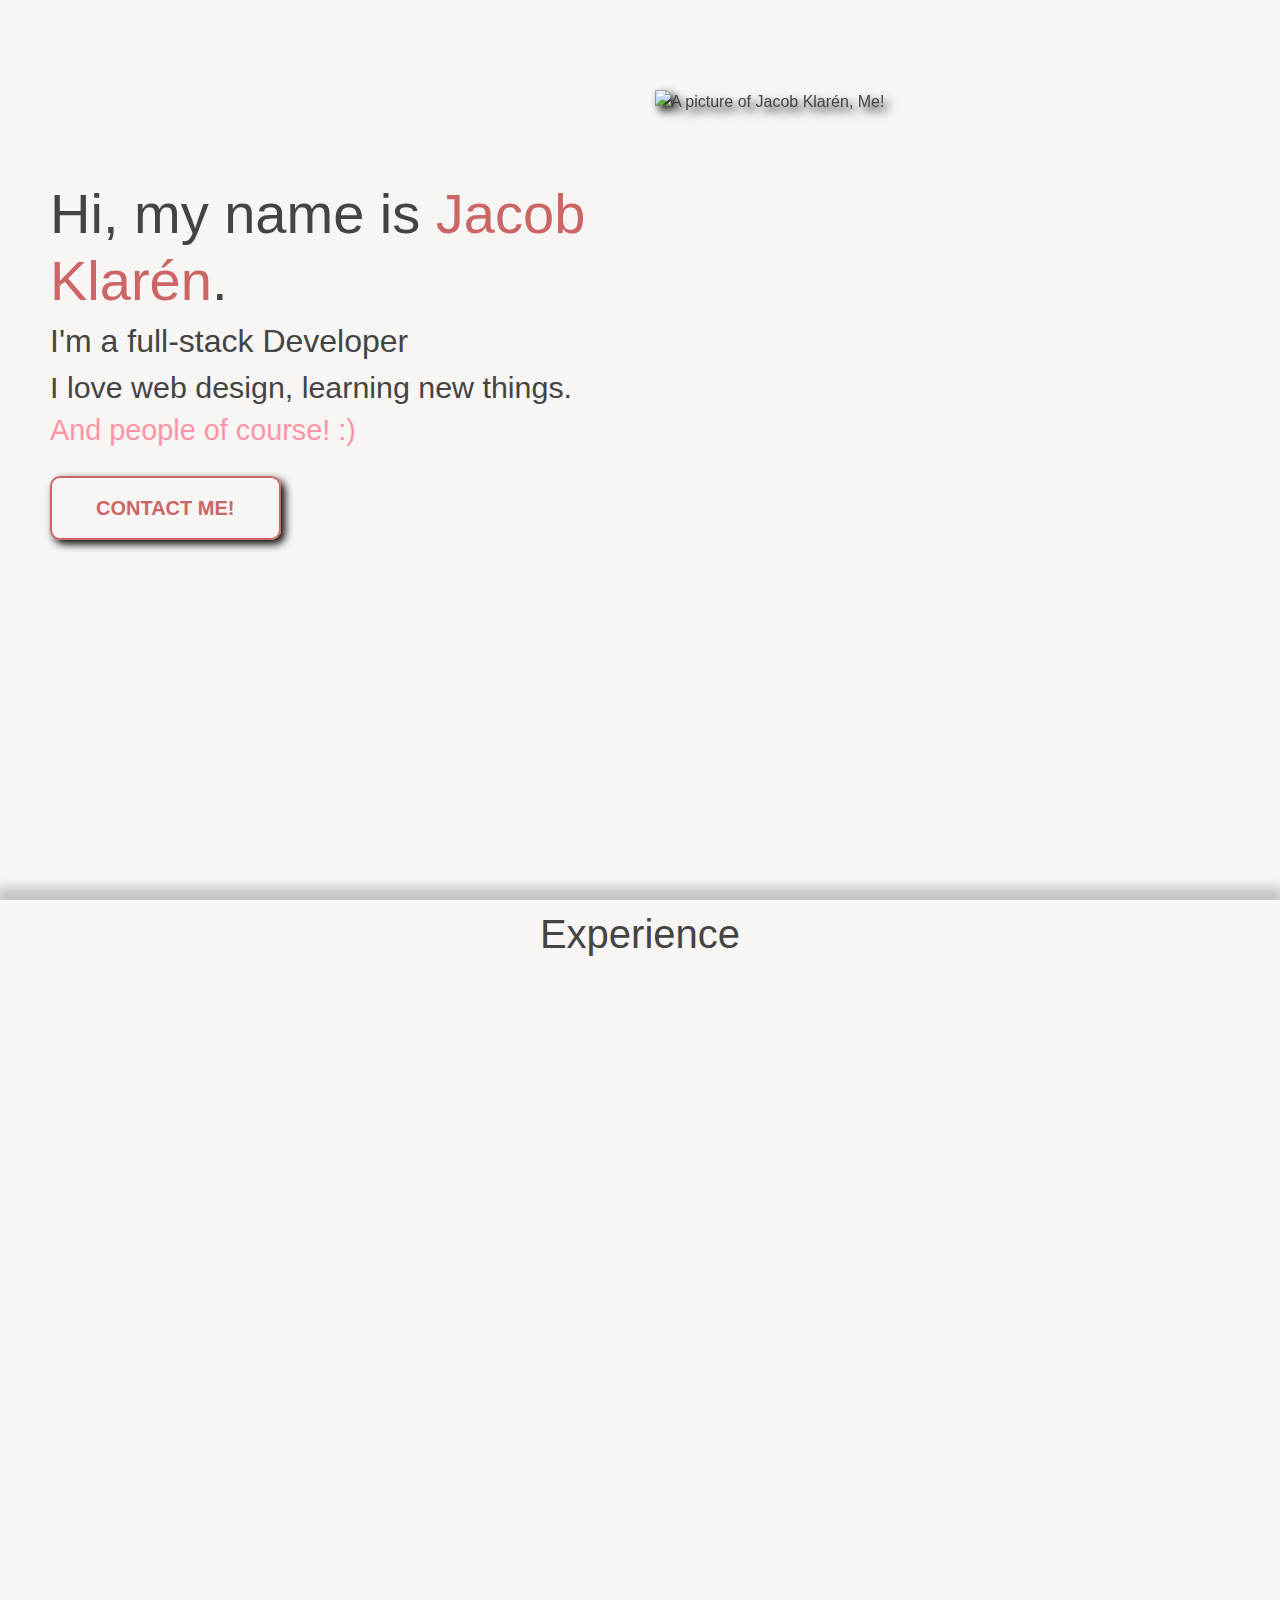
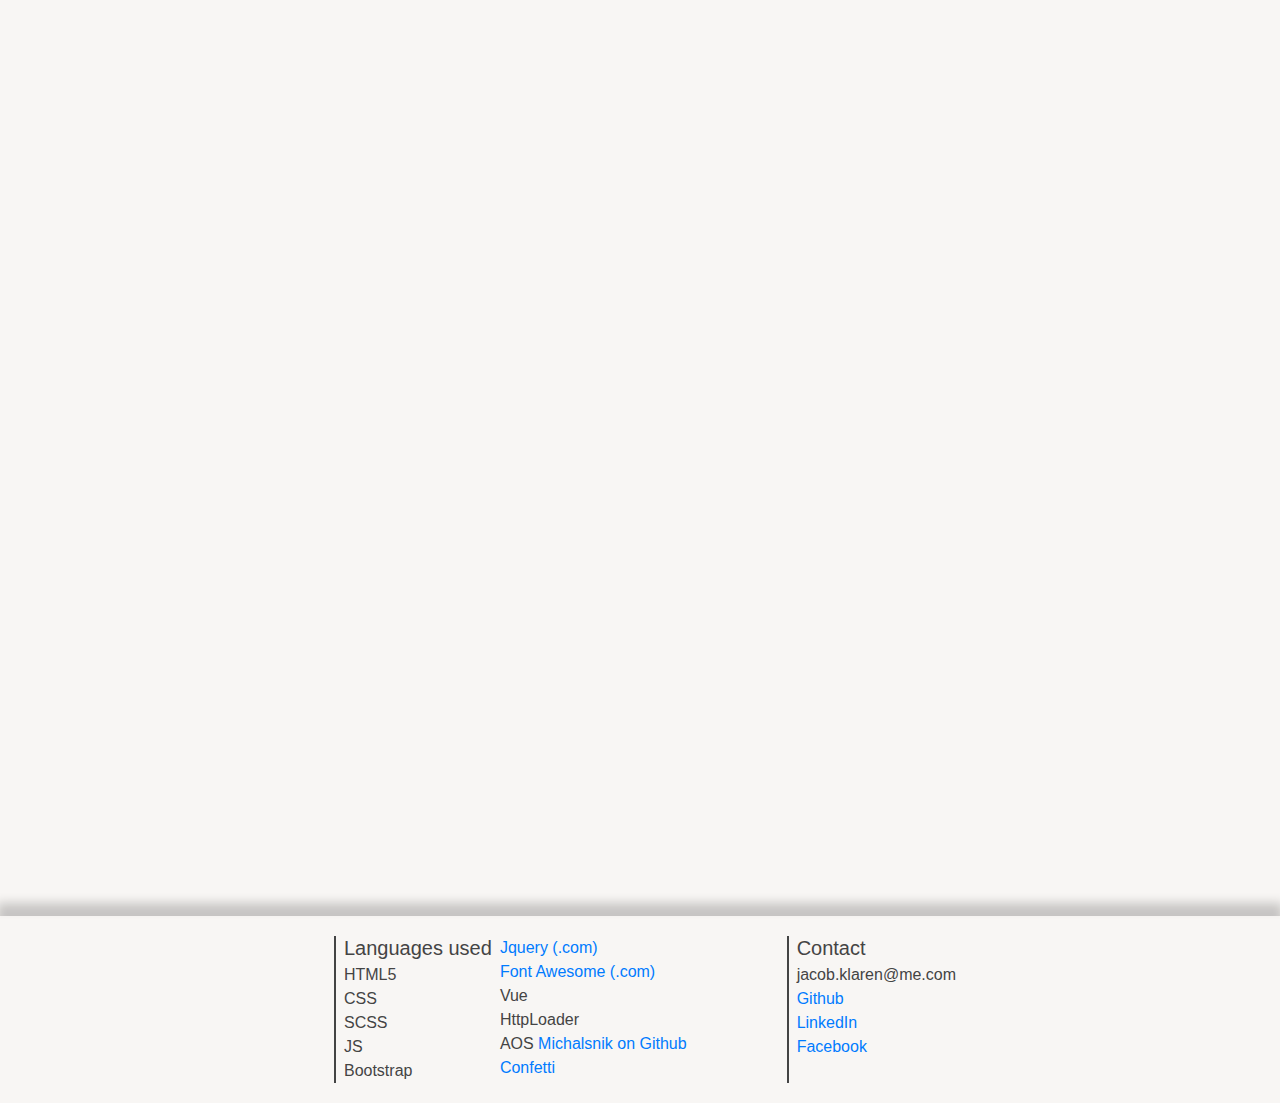
==== commit 295c2ddd: "a bit bigger letters :)" ====
--- a/index.html
+++ b/index.html
@@ -4,7 +4,7 @@
 <head>
     <meta charset="UTF-8">
     <title>Jacob Klaréns Portfolio</title>
-    <link rel="icon" type="image/png" href="favicon.png"/>
+    <link rel="icon" type="image/png" href="./Pictures/favicon.png"/>
     <meta name="description" content="Jacob Klaréns website! Here you'll find my projects and my CV.">
     <meta name="author" content="Jacob Klarén">
 
@@ -65,7 +65,7 @@
                 }
                 
                 #headline > h1:hover {
-                    font-size: 2.7em;
+                    font-size: 3.8em;
                 }
                 
                 #headline > h2:hover {
@@ -311,33 +311,7 @@
 
     </div>
 
-    <div class="row" id="footer"> <!-- Footer -->
-        <div class="col-12" id="footerLists">
-                <ul>
-                    <h5>Languages used</h5>
-                    <li>HTML5</li>
-                    <li>CSS</li>
-                    <li>SCSS</li>
-                    <li>JS</li>
-                    <li>Bootstrap</li>
-                </ul>
-                <ul id="languagesPT2">
-                    <li><a href="https://jquery.com/" target="_blank">Jquery (.com)</a></li>
-                    <li><a href="https://fontawesome.com/" target="_blank">Font Awesome (.com)</a></li>
-                    <li>Vue</li>
-                    <li>HttpLoader</li>
-                    <li>AOS <a href="https://michalsnik.github.io/aos/" target="_blank">Michalsnik on Github</a></li>
-                    <li><a href="https://www.skypack.dev/view/canvas-confetti">Confetti</a></li>
-                </ul>
-                <ul id="contactList">
-                    <h5>Contact</h5>
-                    <li onclick="copy('Jacob.klaren@me.com')">jacob.klaren@me.com</li>
-                    <li><a href="https://github.com/Kybbe" target="_blank">Github</a></li>
-                    <li><a href="https://www.linkedin.com/in/jacob-klaren/" target="_blank">LinkedIn</a></li>
-                    <li><a href="https://www.facebook.com/Jacob.Klaren00/" target="_blank">Facebook</a></li>
-                </ul>
-        </div>
-    </div>
+    <div data-include="footer"></div>
 
     <script src="JS/Main.JS"></script>
 
@@ -352,7 +326,7 @@
                 
             });
 
-           
+           typeWriter();
         </script>
 
 </body>
--- a/CSS/Main.css
+++ b/CSS/Main.css
@@ -1,6 +1,6 @@
 @font-face {
   font-family: Impact;
-  src: url("../impact.ttf");
+  src: url("../fonts/impact.ttf");
 }
 
 html, body {
@@ -31,7 +31,7 @@
   background: #555;
 }
 
-#accessibilityBtn {
+#navBtn {
   width: 50px;
   height: 50px;
   text-align: center;
@@ -48,31 +48,54 @@
   cursor: pointer;
 }
 
-#accessibilityBtn i {
+#navBtn i {
   font-size: 25px;
   color: #c66;
   margin-top: 13px;
 }
 
-#accessibilityBar {
-  width: 0px;
+#navbar {
+  width: 300px;
+  backdrop-filter: blur(8px);
+  -webkit-backdrop-filter: blur(8px);
+  -webkit-transform: translateX(320px);
+          transform: translateX(320px);
+  -webkit-transition: -webkit-transform 250ms ease-in-out;
+  transition: -webkit-transform 250ms ease-in-out;
+  transition: transform 250ms ease-in-out;
+  transition: transform 250ms ease-in-out, -webkit-transform 250ms ease-in-out;
   height: 100%;
-  background-color: white;
+  background-color: rgba(255, 255, 255, 0.15);
   right: 0px;
   position: absolute;
   z-index: 500;
-  -webkit-transition: width 0.5s;
-  transition: width 0.5s;
+  -webkit-transition: -webkit-transform 0.5s;
+  transition: -webkit-transform 0.5s;
+  transition: transform 0.5s;
+  transition: transform 0.5s, -webkit-transform 0.5s;
   -webkit-box-shadow: -8px 0 10px -6px black;
           box-shadow: -8px 0 10px -6px black;
 }
 
-#accessibilityBar a {
+@media (max-width: 500px) {
+  #navbar {
+    width: 100% !important;
+    -webkit-transform: translateX(104vw);
+            transform: translateX(104vw);
+  }
+}
+
+.opened {
+  -webkit-transform: translateX(0) !important;
+          transform: translateX(0) !important;
+}
+
+#navbar a {
   text-decoration: none;
   color: #444;
 }
 
-#accessibilityBar a:hover {
+#navbar a:hover {
   color: #a7a7a7;
 }
 
@@ -82,8 +105,8 @@
 
 #navbarTopButton {
   position: absolute;
-  bottom: 170px;
-  bottom: calc(170px + env(safe-area-inset-bottom));
+  bottom: 145px;
+  bottom: calc(145px + env(safe-area-inset-bottom));
   width: 90%;
   margin-left: 5%;
   padding: 6px;
@@ -146,13 +169,14 @@
 }
 
 #navbarSettings {
-  width: 0;
+  width: 100%;
   text-align: center;
   bottom: 0px;
   position: absolute;
   left: 0;
   -webkit-box-shadow: 0px -3px 3px 3px rgba(0, 0, 0, 0.5);
           box-shadow: 0px -3px 3px 3px rgba(0, 0, 0, 0.5);
+  background-color: rgba(155, 155, 155, 0.25);
   bottom: 15vh;
   bottom: env(safe-area-inset-bottom);
 }
@@ -173,7 +197,7 @@
   transition: opacity 10s;
   color: black;
   background-color: #fff;
-  padding: 10px;
+  padding: 10px 40px 10px 10px;
   font-size: 1.25em;
   border-radius: 1rem;
   -webkit-box-shadow: 0 0.125rem 0.5rem rgba(0, 0, 0, 0.3), 0 0.0625rem 0.125rem rgba(0, 0, 0, 0.2);
@@ -217,9 +241,9 @@
 }
 
 #headline {
-  padding-left: 35px;
+  padding-left: 20px;
   padding-right: 0px;
-  padding-top: 2vh;
+  padding-top: 75px;
   -webkit-transition: padding 1s;
   transition: padding 1s;
 }
@@ -277,23 +301,23 @@
 }
 
 #headline > h1, #oldText > h1 {
-  font-size: 2.1em;
-  margin-right: 70px;
+  font-size: 3.5em;
+  margin-right: 15px;
 }
 
 #headline > h2, #oldText > h2 {
   font-size: 1.6em;
-  margin-right: 30px;
+  margin-right: 15px;
 }
 
 #headline > h3, #oldText > h3 {
   font-size: 1.2em;
-  margin-right: 30px;
+  margin-right: 15px;
 }
 
 #headline > h4, #oldText > h4 {
   font-size: 1.1em;
-  margin-right: 30px;
+  margin-right: 15px;
 }
 
 #headline > h1, #headline > h2, #headline > h3, #headline > h4, #oldText > h1, #oldText > h2, #oldText > h3, #oldText > h4 {
@@ -944,7 +968,7 @@
           box-shadow: 0px -10px 10px 3px rgba(0, 0, 0, 0.2);
   width: 100vw;
   z-index: 199;
-  padding: 20px 0px 20px 16px;
+  padding: 20px 0px 20px 10px;
   left: 0;
   right: 0;
   margin-left: 0px !important;
@@ -1004,9 +1028,6 @@
 }
 
 @media (min-width: 400px) {
-  #headline > h1, #oldText > h1 {
-    font-size: 2.5em;
-  }
   #headline > h2, #oldText > h2 {
     font-size: 2em;
   }
@@ -1211,6 +1232,16 @@
   cursor: auto !important;
   color: grey;
   border: 1px lightgray;
+}
+
+#formContainerContainer {
+  display: -webkit-box;
+  display: -ms-flexbox;
+  display: flex;
+  -ms-flex-wrap: wrap;
+      flex-wrap: wrap;
+  margin: 0;
+  padding: 0;
 }
 
 #contactFormContainer {
@@ -1286,4 +1317,257 @@
   -webkit-transition: background-color 5000s ease-in-out 0s;
   transition: background-color 5000s ease-in-out 0s;
 }
+
+#imgBarContainer {
+  padding: 0px;
+  height: 500px;
+  display: -webkit-box;
+  display: -ms-flexbox;
+  display: flex;
+  overflow-y: hidden;
+  overflow-x: scroll;
+  padding-top: 80px;
+  padding-right: 20px;
+  scroll-behavior: smooth;
+}
+
+#imgBarContainer::-webkit-scrollbar {
+  width: 0px;
+  height: 0px;
+}
+
+.imgBar {
+  background-image: url(../Pictures/Jacob.jpeg);
+  background-size: cover;
+  background-repeat: no-repeat;
+  background-position: center;
+  position: relative;
+  width: 110px;
+  height: 400px;
+  display: inline-block;
+  margin: 0px auto 0px 20px;
+  -ms-flex-negative: 0;
+      flex-shrink: 0;
+  cursor: pointer;
+  text-align: center !important;
+  scroll-behavior: smooth;
+  filter: gray;
+  -webkit-filter: grayscale(1);
+  -webkit-transition: all 1.5s;
+  transition: all 1.5s;
+}
+
+.imgBar:hover {
+  -webkit-filter: none;
+          filter: none;
+}
+
+@media (min-width: 900px) {
+  .imgBar {
+    width: 12vw;
+  }
+  #imgBarContainer {
+    padding: 20px;
+    padding-top: 80px;
+  }
+  #largeImgBar {
+    width: 60vw !important;
+  }
+}
+
+#largeImgBar {
+  width: 80vw;
+  -webkit-filter: none !important;
+          filter: none !important;
+}
+
+#barText {
+  width: 100%;
+  min-height: 120px;
+  text-align: center;
+}
+
+#barText h2 {
+  padding-bottom: 8px;
+}
+
+#barText h2, #barText p {
+  background-color: #E6AF83;
+  width: 90vw;
+  margin: 0 auto;
+}
+
+#barText > div {
+  display: none;
+}
+
+#barText img {
+  margin: 10px auto;
+  -webkit-transition-delay: 0.2s;
+          transition-delay: 0.2s;
+  -webkit-transition: all 0.3s ease-out;
+  transition: all 0.3s ease-out;
+}
+
+#barText img:hover, #barText img:focus {
+  -webkit-box-shadow: 0px 0px 20px #4d4d4d;
+          box-shadow: 0px 0px 20px #4d4d4d;
+  -webkit-transition: all 0.3s ease-out;
+  transition: all 0.3s ease-out;
+  -webkit-transform: scale(1.05, 1.05);
+          transform: scale(1.05, 1.05);
+}
+
+#barText .landscape {
+  width: 90vw;
+}
+
+#barText .portrait {
+  width: 45vw;
+}
+
+.arrow {
+  position: absolute;
+  z-index: 100;
+  top: 250px;
+  color: #E6AF83;
+  font-size: 3em;
+  cursor: pointer;
+  font-weight: 700;
+}
+
+#arrowLeft {
+  left: 15px;
+}
+
+#arrowRight {
+  right: 15px;
+}
+
+.diagonal-box {
+  margin-top: 20px;
+  position: relative;
+  padding: calc(100vw * 0.03492077) 0;
+}
+
+.diagonal-box:before {
+  content: "";
+  position: absolute;
+  left: 0;
+  top: 0;
+  right: 0;
+  bottom: 0;
+  -webkit-transform: skewy(-4deg);
+          transform: skewy(-4deg);
+  -webkit-transform-origin: 50% 0;
+          transform-origin: 50% 0;
+  outline: 1px solid transparent;
+  -webkit-backface-visibility: hidden;
+          backface-visibility: hidden;
+  background-image: linear-gradient(45deg, #654ea3, #eaafc8);
+}
+
+.diagonal-box .content {
+  max-width: 100vw;
+  margin: 0 auto;
+  padding: 0.6em;
+  position: relative;
+  z-index: 2;
+}
+
+.diagonal-box .content h2 {
+  font-size: 2.5em;
+  margin: 0 0 0.5em;
+  font-weight: 900;
+}
+
+@media (min-width: 42em) {
+  .diagonal-box .content {
+    max-width: 42rem !important;
+  }
+}
+
+.rowPicRight {
+  -webkit-box-orient: vertical;
+  -webkit-box-direction: reverse;
+      -ms-flex-direction: column-reverse;
+          flex-direction: column-reverse;
+}
+
+.rowJKL {
+  width: 90%;
+  margin: 25px auto;
+  display: -webkit-box;
+  display: -ms-flexbox;
+  display: flex;
+  -ms-flex-wrap: wrap;
+      flex-wrap: wrap;
+  background-color: white;
+  padding-bottom: 10px;
+  -webkit-box-shadow: 5px 5px 5px grey;
+          box-shadow: 5px 5px 5px grey;
+  border-radius: 0px 0px 10px 10px;
+}
+
+.rowJKL img {
+  width: 100%;
+}
+
+.rowJKL .imgCol {
+  padding-left: 0px;
+  padding-right: 0px;
+}
+
+.rowJKL h1 {
+  margin-top: 30px;
+}
+
+.rowJKL p {
+  margin-bottom: 40px;
+}
+
+.rowJKL .col-12 img {
+  -webkit-box-shadow: 0px 0px 20px grey;
+          box-shadow: 0px 0px 20px grey;
+  -webkit-transition-delay: 0.2s;
+          transition-delay: 0.2s;
+  -webkit-transition: all 0.3s ease-out;
+  transition: all 0.3s ease-out;
+}
+
+.rowJKL .col-12 img:hover, .rowJKL .col-12 img:focus {
+  -webkit-box-shadow: 0px 0px 40px #575757;
+          box-shadow: 0px 0px 40px #575757;
+  -webkit-transition: all 0.3s ease-out;
+  transition: all 0.3s ease-out;
+  -webkit-transform: scale(1.05, 1.05);
+          transform: scale(1.05, 1.05);
+}
+
+.rowJKL .col-12 a {
+  color: #CF9A7B;
+  -webkit-text-decoration-color: #E6AF83;
+          text-decoration-color: #E6AF83;
+  text-underline-offset: 10px;
+}
+
+@media (min-width: 1200px) {
+  .rowJKL {
+    padding: 0px;
+    margin: 80px auto;
+  }
+  .rowJKL h1 {
+    margin-bottom: 30px;
+  }
+  .rowPicRight {
+    -webkit-box-orient: horizontal;
+    -webkit-box-direction: normal;
+        -ms-flex-direction: row;
+            flex-direction: row;
+    border-radius: 10px 0px 0px 10px !important;
+  }
+  .rowPicLeft {
+    border-radius: 0px 10px 10px 0px !important;
+  }
+}
 /*# sourceMappingURL=Main.css.map */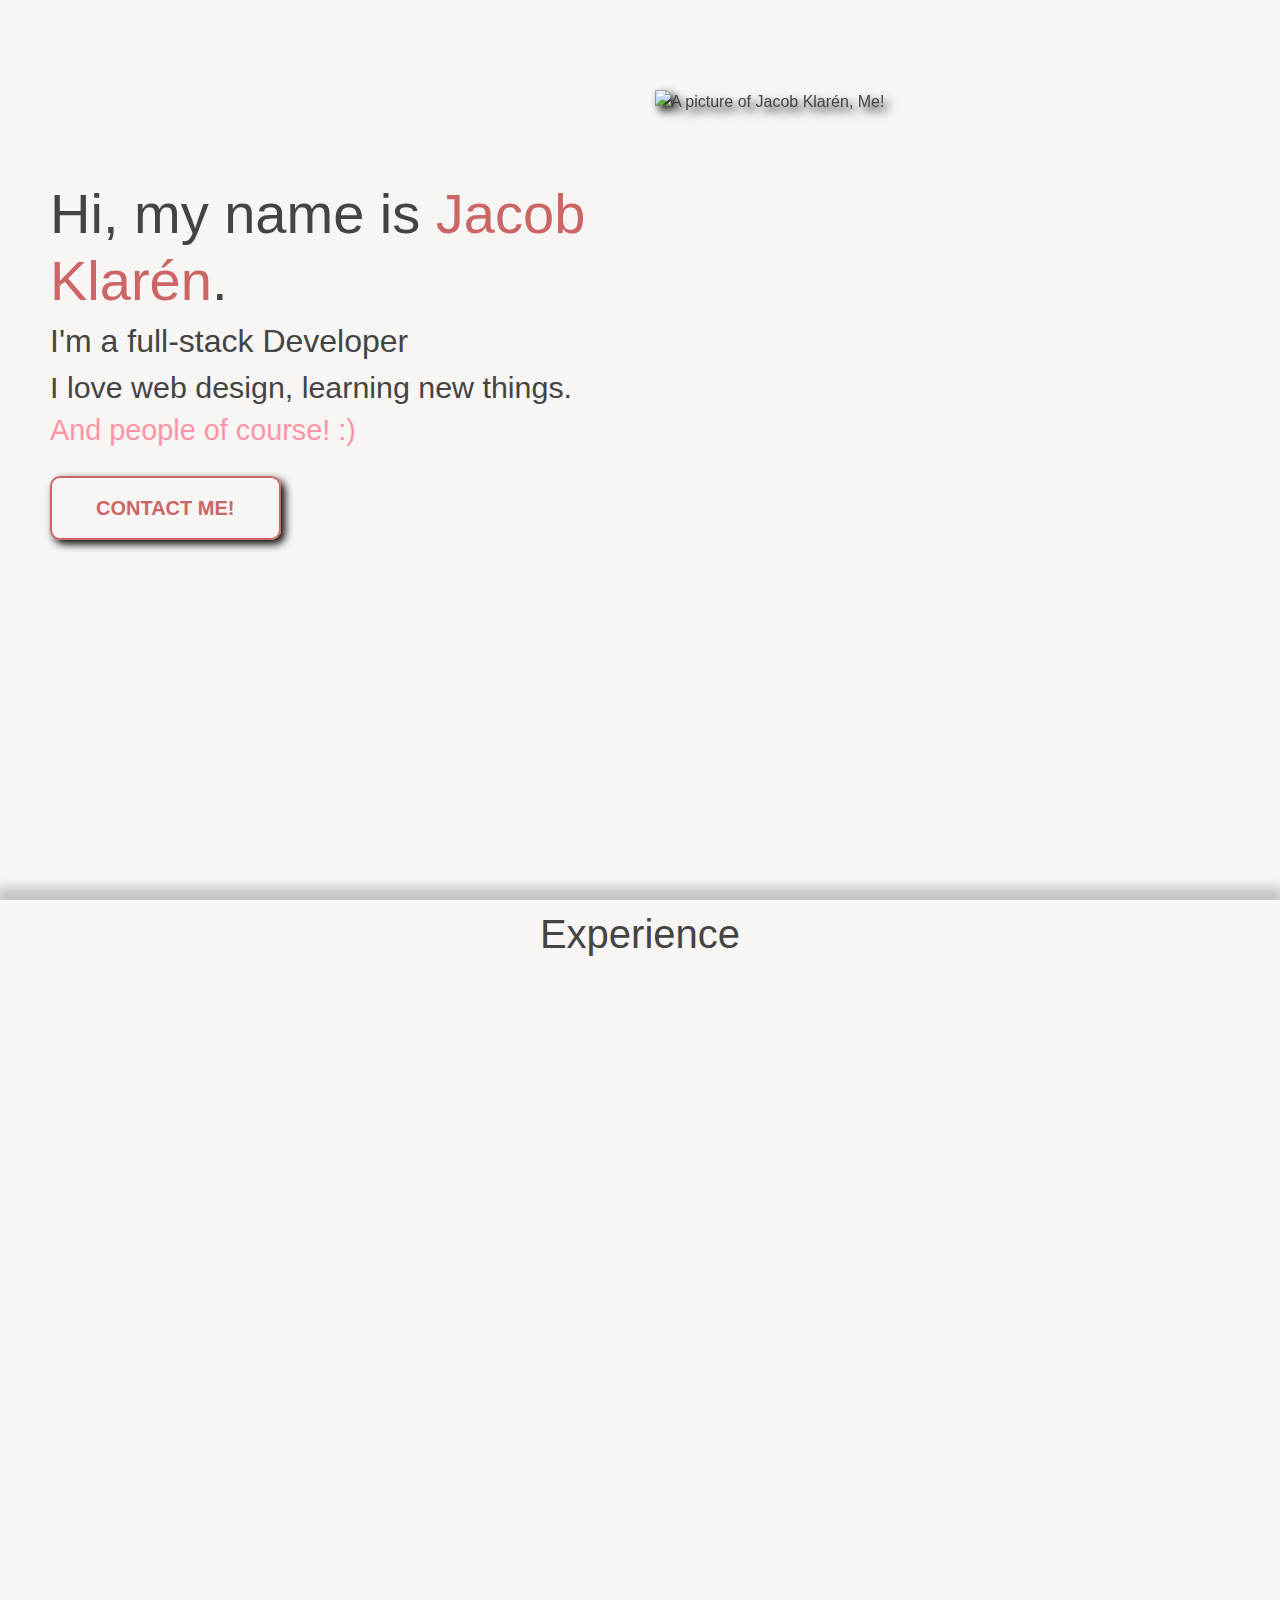
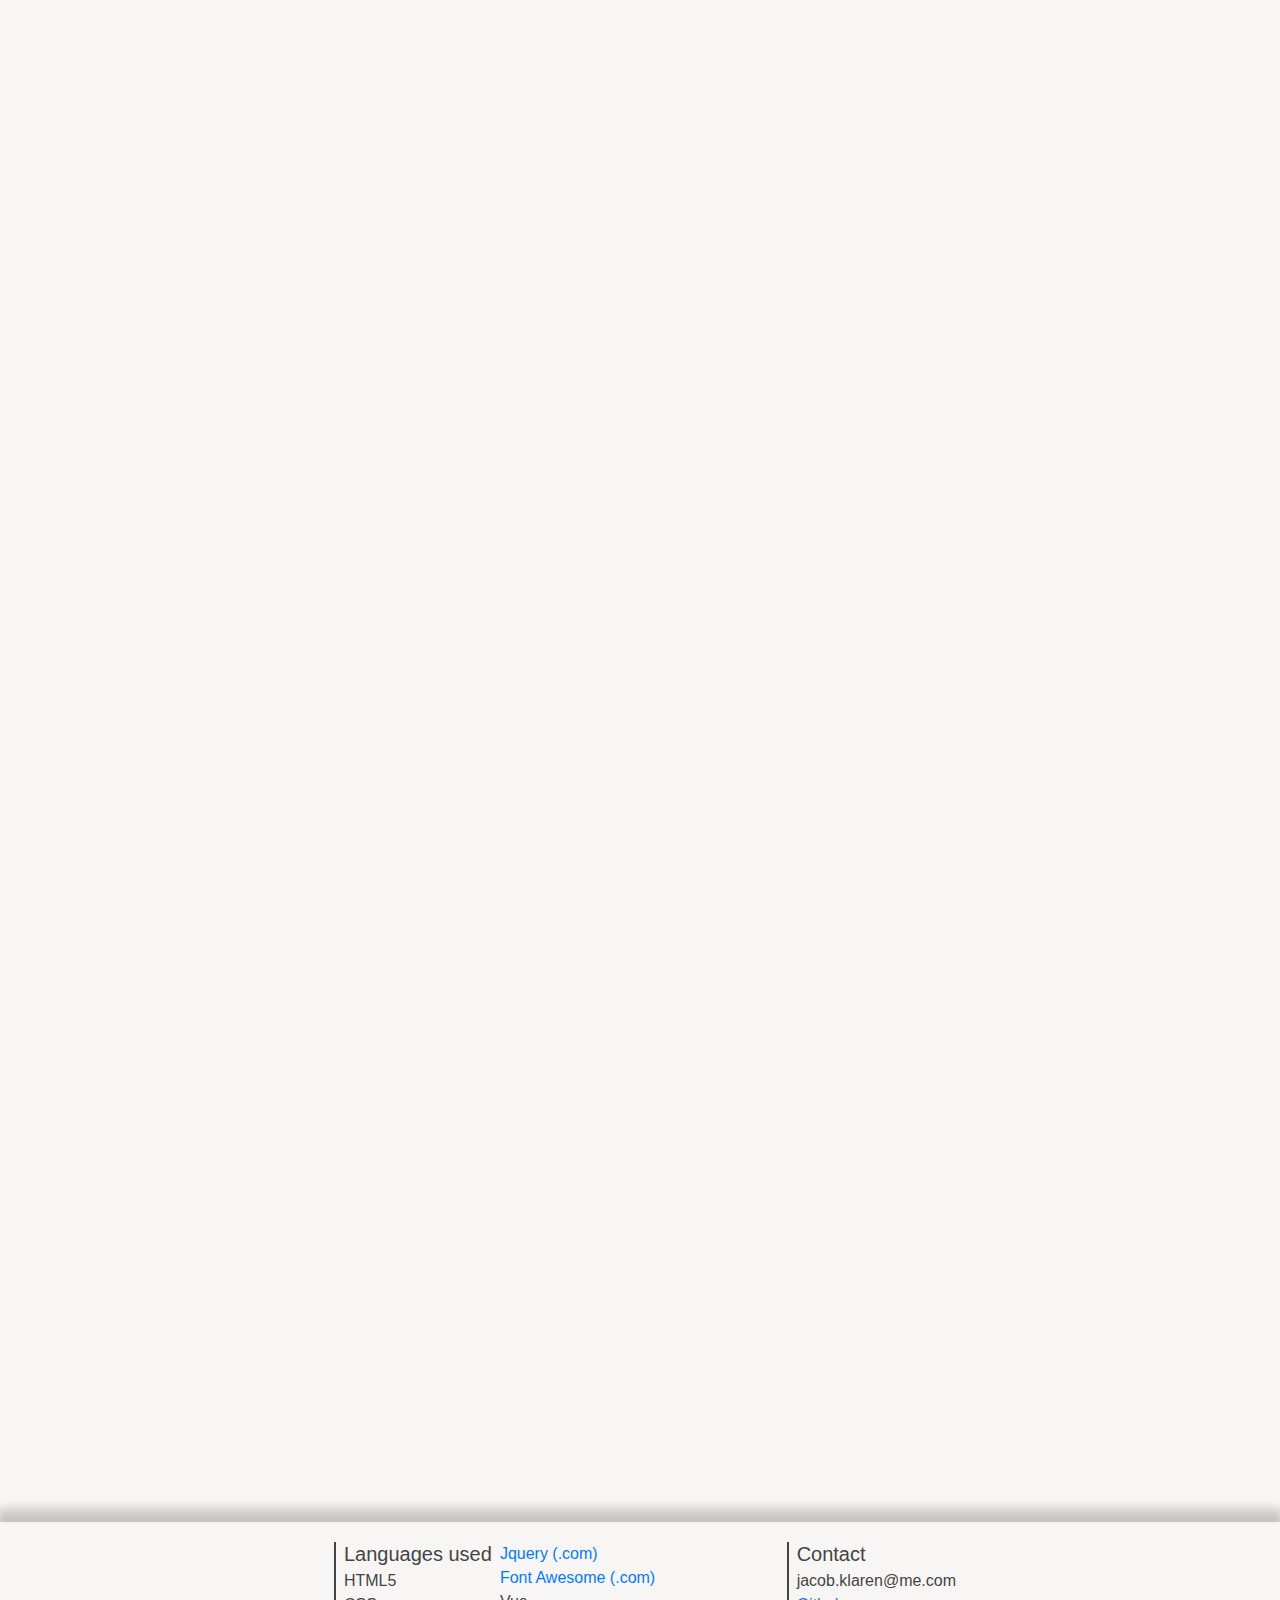
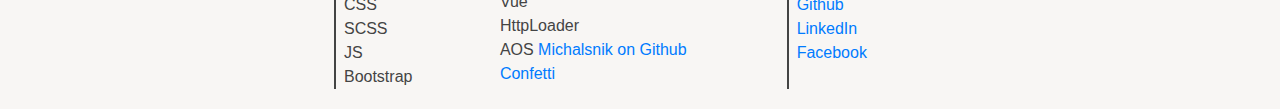
==== commit 1cd021c7: "Added To-do project +further support for darkmode messups" ====
--- a/index.html
+++ b/index.html
@@ -150,48 +150,48 @@
                   <iframe src="https://kybbe.github.io/"></iframe>
                 </div>
             </fieldset>
-
+            
             <fieldset data-aos="fade-up" class="card mediumCard"> <!-- Software Design NTI -->
                 <legend>Software Design NTI</legend>
                 <div class="card-body">
                   <h4 class="card-title">Software Design Nordic Techincal Institute (NTI gymnasium) </h4>
-                    <h5 class="card-subtitle mb-2 text-muted">12 M ISH / August 2019 - June 2020</h5>
-                    <div class="card-text">NTI offers a 4th extended year for programming students who want to learn more programming and develop their skills. <br>
-                        Software design includes classes in programming, team-building in small and large projects, both Back-end and Front-end development - <br>
-                        aswell as 10 weeks of internship at a local tech-company. My tech-company of choice was Eddler (Next chapter) <br>
-                        <br>
-                    </div>
-                    <a id="smallCardButton" ontouchstart="" ontouchstart="" href="https://www.ntigymnasiet.se/program/mjukvarudesign/johanneberg/" target="_blank" class="btn btn-primary">Software Design application (Swedish)</a>
-                </div>
-            </fieldset>
-
-            <fieldset data-aos="fade-up" class="card mediumCard" id="languages"> <!-- Software design smallCards -->
-                <legend>Languages</legend>
-                <div class="card-body" style="display: flex; flex-wrap: wrap;">
-                    <div class="smallCard">
-                        <div id="frontendContainer">
-                            <ul id="frontend" style="margin-bottom: 0px;">
-                                <h4>Front-end</h4>
-                                <li>HTML</li>
-                                <li>CSS</li>
-                                <li>Javascript</li>
-                                <li>Sass / Scss</li>
-                                <li>JQuery</li>
-                                <li>Vue</li>
-                                <li>React</li>
-                                <li>Angular</li>
-                                <li>Semantic-UI</li>
-                                <li>Bootstrap</li>
-                                <br>
-                            </ul>
-                        </div>
-                    </div>
-
-                    <div class="smallCard">
-                        <div id="backendContainer">
-                            <ul id="backend" style="margin-bottom: 0px;">
-                                <h4>Back-end</h4>
-                                <li>Ruby</li>
+                  <h5 class="card-subtitle mb-2 text-muted">12 M ISH / August 2019 - June 2020</h5>
+                  <div class="card-text">NTI offers a 4th extended year for programming students who want to learn more programming and develop their skills. <br>
+                    Software design includes classes in programming, team-building in small and large projects, both Back-end and Front-end development - <br>
+                    aswell as 10 weeks of internship at a local tech-company. My tech-company of choice was Eddler (Next chapter) <br>
+                    <br>
+                </div>
+                <a id="smallCardButton" ontouchstart="" ontouchstart="" href="https://www.ntigymnasiet.se/program/mjukvarudesign/johanneberg/" target="_blank" class="btn btn-primary">Software Design application (Swedish)</a>
+            </div>
+        </fieldset>
+        
+        <fieldset data-aos="fade-up" class="card mediumCard" id="languages"> <!-- Software design smallCards -->
+            <legend>Languages</legend>
+            <div class="card-body" style="display: flex; flex-wrap: wrap;">
+                <div class="smallCard">
+                    <div id="frontendContainer">
+                        <ul id="frontend" style="margin-bottom: 0px;">
+                            <h4>Front-end</h4>
+                            <li>HTML</li>
+                            <li>CSS</li>
+                            <li>Javascript</li>
+                            <li>Sass / Scss</li>
+                            <li>JQuery</li>
+                            <li>Vue</li>
+                            <li>React</li>
+                            <li>Angular</li>
+                            <li>Semantic-UI</li>
+                            <li>Bootstrap</li>
+                            <br>
+                        </ul>
+                    </div>
+                </div>
+                
+                <div class="smallCard">
+                    <div id="backendContainer">
+                        <ul id="backend" style="margin-bottom: 0px;">
+                            <h4>Back-end</h4>
+                            <li>Ruby</li>
                                 <li>Rails</li>
                                 <li>Python</li>
                                 <li>PHP</li>
@@ -200,7 +200,7 @@
                             </ul>
                         </div>
                     </div>
-
+                    
                     <div class="smallCard" style="overflow: hidden;">
                         <div id="programContainer" style="padding: 0px;">
                             <div class="programButton" id="PB1" onclick="closeWindow()" ontouchstart="" onkeydown="checkIfTab(event, this.id)"></div> 
@@ -219,54 +219,54 @@
                             </ul> 
                         </div>
                     </div>
-
-                  
-                </div>
-            </fieldset>
-
+                    
+                    
+                </div>
+            </fieldset>
+            
             <fieldset data-aos="fade-up" class="card mediumCard"> <!-- Eddler -->
                 <legend>Eddler</legend>
                 <div class="card-body">
                     <h4 class="card-title">Eddler 10 week internship</h4>
                     <h5 class="card-subtitle mb-2 text-muted">10 W / November 2019 - January 2020</h5>
-                        <div class="card-text">
-                            Eddler is a smaller swedish techcompany which formerly was called "MatematikVideo" in Swedish or "MathematicsVideo" in english ofcourse. <br>
-                            Eddler specializes in math learning online through video or thorough walkthroughs. <br>
-                            They also have several other courses like Physics and Programming which work in the same way. <br>
-                            <br>
-                            <ul style="padding-left: 20px;">
-                                <li>My job at Eddler was really to learn how a small company works from the ground up.</li>
-                                <li>I also got a small task to integrate a Mathgame, which should be easy, modular and engaging.</li>
-                                <li>The game in its final form was made so anyone can update it, used the same artsyle as Eddlers website, and was very easy to change individual levels on etc.</li>
-                                <li>Eddler was to use the mathgame in some Premium courses, but it was also put as a seperate game so it could be found easily on Google.</li>
-                                <li>When Eddler wants to use the game in their courses, it has a custom tag, which takes in all level variables either from file or in plain text, making it very user fiendly. </li>
-                                <li>It also supports an "admin-site" where Eddler or admins could see how individual users fairs in each game (making it so teachers can see if their students do their homework for example, or what they need extra help with in the future)</li>
+                    <div class="card-text">
+                        Eddler is a smaller swedish techcompany which formerly was called "MatematikVideo" in Swedish or "MathematicsVideo" in english ofcourse. <br>
+                        Eddler specializes in math learning online through video or thorough walkthroughs. <br>
+                        They also have several other courses like Physics and Programming which work in the same way. <br>
+                        <br>
+                        <ul style="padding-left: 20px;">
+                            <li>My job at Eddler was really to learn how a small company works from the ground up.</li>
+                            <li>I also got a small task to integrate a Mathgame, which should be easy, modular and engaging.</li>
+                            <li>The game in its final form was made so anyone can update it, used the same artsyle as Eddlers website, and was very easy to change individual levels on etc.</li>
+                            <li>Eddler was to use the mathgame in some Premium courses, but it was also put as a seperate game so it could be found easily on Google.</li>
+                            <li>When Eddler wants to use the game in their courses, it has a custom tag, which takes in all level variables either from file or in plain text, making it very user fiendly. </li>
+                            <li>It also supports an "admin-site" where Eddler or admins could see how individual users fairs in each game (making it so teachers can see if their students do their homework for example, or what they need extra help with in the future)</li>
                             </ul>
                         </div>
-                    <a id="smallCardButton" ontouchstart="" href="https://Eddler.se" target="_blank" class="btn btn-primary">Eddler.se</a>
-                </div>
-            </fieldset>
-
-            <fieldset data-aos="fade-up" class="card mediumCard"> <!-- Eddler Game -->
-                <legend>Eddler game</legend>
-                <div class="card-body">
-                    <div class="" id="container">
-                        <dk-simpleaddition style="margin-bottom: 46px;" class="addition" levelshortcode = "4" maxscore = 10> </dk-simpleaddition>
-                    </div>
-                    <a id="smallCardButton" ontouchstart="" href="https://eddler.se/lektioner/spel-addition-med-heltal/#simpleaddition" target="_blank" class="btn btn-primary">Math game on Eddler.se</a>
-                </div>
-            </fieldset>
-
-            <fieldset data-aos="fade-up" class="card mediumCard"> <!-- Netonnet -->
-                <legend style="color:rgb(93, 161, 250)">Net 
-                    <svg width="50" height="50">
-                        <circle cx="25" cy="25" r="25" fill="red"/>
+                        <a id="smallCardButton" ontouchstart="" href="https://Eddler.se" target="_blank" class="btn btn-primary">Eddler.se</a>
+                    </div>
+                </fieldset>
+                
+                <fieldset data-aos="fade-up" class="card mediumCard"> <!-- Eddler Game -->
+                    <legend>Eddler game</legend>
+                    <div class="card-body">
+                        <div class="" id="container">
+                            <dk-simpleaddition style="margin-bottom: 46px;" class="addition" levelshortcode = "4" maxscore = 10> </dk-simpleaddition>
+                        </div>
+                        <a id="smallCardButton" ontouchstart="" href="https://eddler.se/lektioner/spel-addition-med-heltal/#simpleaddition" target="_blank" class="btn btn-primary">Math game on Eddler.se</a>
+                    </div>
+                </fieldset>
+                
+                <fieldset data-aos="fade-up" class="card mediumCard"> <!-- Netonnet -->
+                    <legend style="color:rgb(93, 161, 250)">Net 
+                        <svg width="50" height="50">
+                            <circle cx="25" cy="25" r="25" fill="red"/>
                         <text x="6" y="34" font-size="0.85em" fill="white">On</text>
                     </svg>
                     net
                 </legend>
                 <div class="card-body" id="netonnet">
-                  <h4>Sales associate</h4>
+                    <h4>Sales associate</h4>
                     <h5 class="card-subtitle mb-2 text-muted">6 M / November 2020 - May 2021</h5>
                     <div class="card-text">My work at Netonnet was mainly focused on KPI sales and costumer interaction / satisfaction. <br>
                         I primarly worked in the Info-desk where we helped customers find the right products and all around help with everyday tech. <br>
@@ -275,7 +275,7 @@
                     <a id="smallCardButton" ontouchstart="" href="https://www.netonnet.se/" target="_blank" class="btn btn-primary">Netonnet.se</a>
                 </div>
             </fieldset>
-
+            
             <fieldset data-aos="fade-up" class="card mediumCard"> <!--Gamestop -->
                 <legend id="gamestop">Game<span id="gamestopSpan">Stop</span></legend>
                 <div class="card-body">
@@ -287,7 +287,7 @@
                     <a id="smallCardButton" ontouchstart="" href="https://www.gamestop.com/" target="_blank" class="btn btn-primary">Gamestop.com</a>
                 </div>
             </fieldset>
-
+            
             <fieldset data-aos="fade-up" class="card mediumCard"> <!-- Sahlgrenska -->
                 <legend>Sahlgrenska</legend>
                 <div class="card-body">
@@ -299,11 +299,18 @@
                     <a id="smallCardButton" ontouchstart="" href="https://www.sahlgrenska.se/" target="_blank" class="btn btn-primary">Sahlgrenska website (also Swedish)</a>
                 </div>
             </fieldset>
-
+            
             <fieldset data-aos="fade-up" class="card mediumCard" style="position: relative; z-index: 1;"> <!-- Point of interest Map -->
                 <legend>POI Map</legend>
                 <div class="card-body iframeHolder">
                     <iframe src="https://www.google.com/maps/d/embed?mid=1N7du6L_vlTUQNV-NSYqra1dU33zeIGW7" id="map"></iframe>
+                </div>
+            </fieldset>
+            
+            <fieldset data-aos="fade-up" class="card mediumCard"> <!-- Todo-list Website -->
+                <legend>Todo-list Project</legend>
+                <div class="card-body iframeHolder">
+                  <iframe src="https://kybbe.github.io/To-do/"></iframe>
                 </div>
             </fieldset>
 
@@ -326,7 +333,6 @@
                 
             });
 
-           typeWriter();
         </script>
 
 </body>
--- a/CSS/Main.css
+++ b/CSS/Main.css
@@ -1,35 +1,26 @@
 @font-face {
   font-family: Impact;
-  src: url("../fonts/impact.ttf");
-}
-
+  src: url("../fonts/impact.ttf"); }
 html, body {
   margin: 0px;
   padding: 0px;
-  scroll-behavior: smooth;
-}
+  scroll-behavior: smooth; }
 
 body {
   color: #444;
   background-color: #f8f6f4;
-  overflow-x: hidden;
-}
+  overflow-x: hidden; }
 
 ::-webkit-scrollbar {
-  width: 14px;
-}
+  width: 14px; }
 
 ::-webkit-scrollbar-track {
-  background: #c5c5c5;
-}
+  background: #c5c5c5; }
 
 ::-webkit-scrollbar-thumb {
-  background: #888;
-}
-
-::-webkit-scrollbar-thumb:hover {
-  background: #555;
-}
+  background: #888; }
+  ::-webkit-scrollbar-thumb:hover {
+    background: #555; }
 
 #navBtn {
   width: 50px;
@@ -45,14 +36,12 @@
   z-index: 600;
   -webkit-transition: right 0.5s, top 0.5s, background-color 0.5s;
   transition: right 0.5s, top 0.5s, background-color 0.5s;
-  cursor: pointer;
-}
+  cursor: pointer; }
 
 #navBtn i {
   font-size: 25px;
   color: #c66;
-  margin-top: 13px;
-}
+  margin-top: 13px; }
 
 #navbar {
   width: 300px;
@@ -74,34 +63,25 @@
   transition: transform 0.5s;
   transition: transform 0.5s, -webkit-transform 0.5s;
   -webkit-box-shadow: -8px 0 10px -6px black;
-          box-shadow: -8px 0 10px -6px black;
-}
+          box-shadow: -8px 0 10px -6px black; }
 
 @media (max-width: 500px) {
   #navbar {
     width: 100% !important;
     -webkit-transform: translateX(104vw);
-            transform: translateX(104vw);
-  }
-}
-
+            transform: translateX(104vw); } }
 .opened {
   -webkit-transform: translateX(0) !important;
-          transform: translateX(0) !important;
-}
+          transform: translateX(0) !important; }
 
 #navbar a {
   text-decoration: none;
-  color: #444;
-}
-
-#navbar a:hover {
-  color: #a7a7a7;
-}
+  color: #444; }
+  #navbar a:hover {
+    color: #a7a7a7; }
 
 #navbarLinks h2 {
-  padding-left: 20px;
-}
+  padding-left: 20px; }
 
 #navbarTopButton {
   position: absolute;
@@ -114,8 +94,7 @@
   -webkit-box-shadow: 4px 4px 8px black;
           box-shadow: 4px 4px 8px black;
   background-color: #cfcfcf4b;
-  border-radius: 10px;
-}
+  border-radius: 10px; }
 
 input[type=checkbox] {
   -webkit-appearance: none;
@@ -123,12 +102,9 @@
   appearance: none;
   -webkit-tap-highlight-color: transparent;
   cursor: pointer;
-  margin-left: 5px;
-}
-
-input[type=checkbox]:focus {
-  outline: 0;
-}
+  margin-left: 5px; }
+  input[type=checkbox]:focus {
+    outline: 0; }
 
 .toggle {
   height: 24px;
@@ -141,8 +117,7 @@
   background: -webkit-gradient(linear, left top, left bottom, from(#2D2F39), to(#1F2027));
   background: linear-gradient(180deg, #2D2F39 0%, #1F2027 100%);
   -webkit-transition: all 0.2s ease;
-  transition: all 0.2s ease;
-}
+  transition: all 0.2s ease; }
 
 .toggle:after {
   content: "";
@@ -156,17 +131,14 @@
   -webkit-box-shadow: 0 1px 2px rgba(44, 44, 44, 0.2);
           box-shadow: 0 1px 2px rgba(44, 44, 44, 0.2);
   -webkit-transition: all 0.2s cubic-bezier(0.5, 0.1, 0.75, 1.35);
-  transition: all 0.2s cubic-bezier(0.5, 0.1, 0.75, 1.35);
-}
+  transition: all 0.2s cubic-bezier(0.5, 0.1, 0.75, 1.35); }
 
 .toggle:checked {
-  border-color: #c66;
-}
+  border-color: #c66; }
 
 .toggle:checked:after {
   -webkit-transform: translatex(16px);
-          transform: translatex(16px);
-}
+          transform: translatex(16px); }
 
 #navbarSettings {
   width: 100%;
@@ -178,12 +150,9 @@
           box-shadow: 0px -3px 3px 3px rgba(0, 0, 0, 0.5);
   background-color: rgba(155, 155, 155, 0.25);
   bottom: 15vh;
-  bottom: env(safe-area-inset-bottom);
-}
-
-#navbarSettings p {
-  margin-bottom: 0.3rem;
-}
+  bottom: env(safe-area-inset-bottom); }
+  #navbarSettings p {
+    margin-bottom: 0.3rem; }
 
 #speechBubble {
   position: fixed;
@@ -201,8 +170,7 @@
   font-size: 1.25em;
   border-radius: 1rem;
   -webkit-box-shadow: 0 0.125rem 0.5rem rgba(0, 0, 0, 0.3), 0 0.0625rem 0.125rem rgba(0, 0, 0, 0.2);
-          box-shadow: 0 0.125rem 0.5rem rgba(0, 0, 0, 0.3), 0 0.0625rem 0.125rem rgba(0, 0, 0, 0.2);
-}
+          box-shadow: 0 0.125rem 0.5rem rgba(0, 0, 0, 0.3), 0 0.0625rem 0.125rem rgba(0, 0, 0, 0.2); }
 
 #speechBubble::before {
   content: '';
@@ -215,8 +183,7 @@
   border-top: none;
   border-bottom-color: #fff;
   -webkit-filter: drop-shadow(0 -0.0625rem 0.0625rem rgba(0, 0, 0, 0.1));
-          filter: drop-shadow(0 -0.0625rem 0.0625rem rgba(0, 0, 0, 0.1));
-}
+          filter: drop-shadow(0 -0.0625rem 0.0625rem rgba(0, 0, 0, 0.1)); }
 
 #speechBubble span {
   position: absolute;
@@ -229,37 +196,31 @@
           box-shadow: black 2px 2px 2px;
   background-color: #cfcfcf4b;
   cursor: pointer;
-  text-align: center;
-}
+  text-align: center; }
 
 /* Headline / firstRow */
 #firstRow {
   height: 100vh;
   /* fallback */
   height: calc(100vh - env(safe-area-inset-bottom));
-  overflow: hidden;
-}
+  overflow: hidden; }
 
 #headline {
   padding-left: 20px;
   padding-right: 0px;
   padding-top: 75px;
   -webkit-transition: padding 1s;
-  transition: padding 1s;
-}
+  transition: padding 1s; }
 
 #pinkText {
-  color: #c66;
-}
+  color: #c66; }
 
 #pinkText2 {
-  color: #ff94a6;
-}
+  color: #ff94a6; }
 
 #headline > *:not(#contactMe) {
   -webkit-transition: font-size 1s;
-  transition: font-size 1s;
-}
+  transition: font-size 1s; }
 
 #contactMe {
   background-color: transparent;
@@ -286,67 +247,51 @@
   transition: background 500ms ease-in-out;
   -webkit-appearance: none;
   -moz-appearance: none;
-  appearance: none;
-}
-
-#contactMe:hover, #contactMe:focus {
-  color: #444;
-  outline: 0;
-  background-position: 0;
-}
-
-#contactMe:active {
-  -webkit-box-shadow: 0px 0px 0px #fff;
-          box-shadow: 0px 0px 0px #fff;
-}
+  appearance: none; }
+  #contactMe:hover, #contactMe:focus {
+    color: #444;
+    outline: 0;
+    background-position: 0; }
+  #contactMe:active {
+    -webkit-box-shadow: 0px 0px 0px #fff;
+            box-shadow: 0px 0px 0px #fff; }
 
 #headline > h1, #oldText > h1 {
   font-size: 3.5em;
-  margin-right: 15px;
-}
+  margin-right: 15px; }
 
 #headline > h2, #oldText > h2 {
   font-size: 1.6em;
-  margin-right: 15px;
-}
+  margin-right: 15px; }
 
 #headline > h3, #oldText > h3 {
   font-size: 1.2em;
-  margin-right: 15px;
-}
+  margin-right: 15px; }
 
 #headline > h4, #oldText > h4 {
   font-size: 1.1em;
-  margin-right: 15px;
-}
+  margin-right: 15px; }
 
 #headline > h1, #headline > h2, #headline > h3, #headline > h4, #oldText > h1, #oldText > h2, #oldText > h3, #oldText > h4 {
-  margin-bottom: 0px;
-}
+  margin-bottom: 0px; }
 
 #headline > a, #oldText > a {
-  margin-top: 5px;
-}
+  margin-top: 5px; }
 
 #picCol {
-  padding-right: 0px;
-}
-
-#picCol img {
-  width: 80%;
-  height: auto;
-  padding-top: 10px;
-  padding-left: 20px;
-  -webkit-filter: drop-shadow(5px 5px 5px black);
-          filter: drop-shadow(5px 5px 5px black);
-}
-
-#picCol img:hover {
-  -webkit-filter: none !important;
-          filter: none !important;
-  padding-top: 12px;
-  padding-left: 22px;
-}
+  padding-right: 0px; }
+  #picCol img {
+    width: 80%;
+    height: auto;
+    padding-top: 10px;
+    padding-left: 20px;
+    -webkit-filter: drop-shadow(5px 5px 5px black);
+            filter: drop-shadow(5px 5px 5px black); }
+    #picCol img:hover {
+      -webkit-filter: none !important;
+              filter: none !important;
+      padding-top: 12px;
+      padding-left: 22px; }
 
 /* WeatherWidget */
 .weatherContainer, .dateContainer {
@@ -359,19 +304,16 @@
   -webkit-box-shadow: 5px 5px 5px #00000046;
           box-shadow: 5px 5px 5px #00000046;
   margin-left: 0px;
-  padding: 8px;
-}
+  padding: 8px; }
 
 .weatherContainer {
   color: #444 !important;
   background: #87CEEB;
   background: -webkit-gradient(linear, left top, left bottom, from(#87CEEB), to(#78BFDC));
-  background: linear-gradient(to bottom, #87CEEB 0%, #78BFDC 100%);
-}
+  background: linear-gradient(to bottom, #87CEEB 0%, #78BFDC 100%); }
 
 .weatherContainer h1, .dateContainer h1 {
-  line-height: 1 !important;
-}
+  line-height: 1 !important; }
 
 #Circle1, #Circle2, #Circle3 {
   position: absolute;
@@ -381,8 +323,7 @@
   -webkit-animation-duration: 5s;
           animation-duration: 5s;
   -webkit-animation-iteration-count: infinite;
-          animation-iteration-count: infinite;
-}
+          animation-iteration-count: infinite; }
 
 #Circle1 {
   z-index: 13;
@@ -390,8 +331,7 @@
   width: 80px;
   right: -20px;
   top: -30px;
-  background-color: #fdb813;
-}
+  background-color: #fdb813; }
 
 #Circle2 {
   z-index: 12;
@@ -399,8 +339,7 @@
   width: 150px;
   right: -50px;
   top: -70px;
-  background-color: rgba(246, 140, 31, 0.7);
-}
+  background-color: rgba(246, 140, 31, 0.7); }
 
 #Circle3 {
   z-index: 11;
@@ -408,8 +347,7 @@
   width: 200px;
   right: -70px;
   top: -90px;
-  background-color: rgba(241, 125, 45, 0.7);
-}
+  background-color: rgba(241, 125, 45, 0.7); }
 
 #Cloud1, #Cloud2, #Cloud3, #Cloud4, #Cloud5 {
   display: none;
@@ -420,8 +358,7 @@
   -webkit-animation-duration: 10s;
           animation-duration: 10s;
   -webkit-animation-iteration-count: infinite;
-          animation-iteration-count: infinite;
-}
+          animation-iteration-count: infinite; }
 
 #Cloud1 {
   z-index: 12;
@@ -429,8 +366,7 @@
   width: 120px;
   right: 60px;
   top: -70px;
-  background-color: #a5a5a5;
-}
+  background-color: #a5a5a5; }
 
 #Cloud2 {
   z-index: 13;
@@ -438,8 +374,7 @@
   width: 110px;
   right: 0px;
   top: -90px;
-  background-color: #a5a5a5;
-}
+  background-color: #a5a5a5; }
 
 #Cloud3 {
   z-index: 11;
@@ -447,8 +382,7 @@
   width: 100px;
   right: 140px;
   top: -70px;
-  background-color: #a5a5a5;
-}
+  background-color: #a5a5a5; }
 
 #Cloud4 {
   z-index: 11;
@@ -456,8 +390,7 @@
   width: 100px;
   left: 40px;
   top: -60px;
-  background-color: #a5a5a5;
-}
+  background-color: #a5a5a5; }
 
 #Cloud5 {
   z-index: 12;
@@ -465,8 +398,7 @@
   width: 70px;
   left: 5px;
   top: -40px;
-  background-color: #a5a5a5;
-}
+  background-color: #a5a5a5; }
 
 /*  CONTENT  */
 #Condition, #date {
@@ -477,8 +409,7 @@
   font-size: 20px;
   left: 0px;
   top: 0px;
-  margin-bottom: 0px;
-}
+  margin-bottom: 0px; }
 
 #Temp, #week {
   z-index: 15;
@@ -488,8 +419,7 @@
   font-weight: 400;
   left: 0px;
   bottom: 0px;
-  margin-bottom: 0px;
-}
+  margin-bottom: 0px; }
 
 #highLow, #time {
   z-index: 15;
@@ -499,21 +429,17 @@
   font-weight: 200;
   right: 0px;
   top: 0px;
-  margin-bottom: 0px;
-}
+  margin-bottom: 0px; }
 
 #highLow .fa-angle-up {
-  color: #ff8800;
-}
+  color: #ff8800; }
 
 #highLow .fa-angle-down {
-  color: #00c3ff;
-}
+  color: #00c3ff; }
 
 sup {
   top: -0.7em;
-  font-size: 50%;
-}
+  font-size: 50%; }
 
 #Location {
   z-index: 15;
@@ -523,48 +449,34 @@
   font-weight: 200;
   right: 0px;
   bottom: 0px;
-  margin-bottom: 0px;
-}
+  margin-bottom: 0px; }
 
 .fa-location-arrow {
-  color: #6060ff;
-}
+  color: #6060ff; }
 
 @-webkit-keyframes enlarge {
   50% {
     -webkit-transform: scale(1.3);
-            transform: scale(1.3);
-  }
-}
+            transform: scale(1.3); } }
 
 @keyframes enlarge {
   50% {
     -webkit-transform: scale(1.3);
-            transform: scale(1.3);
-  }
-}
-
+            transform: scale(1.3); } }
 @-webkit-keyframes enlarge2 {
   50% {
     -webkit-transform: scale(1.3);
-            transform: scale(1.3);
-  }
-}
-
+            transform: scale(1.3); } }
 @keyframes enlarge2 {
   50% {
     -webkit-transform: scale(1.3);
-            transform: scale(1.3);
-  }
-}
-
+            transform: scale(1.3); } }
 /* Weatherwidget Rain */
 .rain.back-row {
   display: none;
   z-index: 1;
   bottom: 60px;
-  opacity: 0.5;
-}
+  opacity: 0.5; }
 
 .drop {
   color: white !important;
@@ -574,39 +486,29 @@
   height: 120px;
   pointer-events: none;
   -webkit-animation: drop 0.5s linear infinite;
-          animation: drop 0.5s linear infinite;
-}
+          animation: drop 0.5s linear infinite; }
 
 @-webkit-keyframes drop {
   0% {
     -webkit-transform: translateY(0vh);
-            transform: translateY(0vh);
-  }
+            transform: translateY(0vh); }
   75% {
     -webkit-transform: translateY(90vh);
-            transform: translateY(90vh);
-  }
+            transform: translateY(90vh); }
   100% {
     -webkit-transform: translateY(90vh);
-            transform: translateY(90vh);
-  }
-}
+            transform: translateY(90vh); } }
 
 @keyframes drop {
   0% {
     -webkit-transform: translateY(0vh);
-            transform: translateY(0vh);
-  }
+            transform: translateY(0vh); }
   75% {
     -webkit-transform: translateY(90vh);
-            transform: translateY(90vh);
-  }
+            transform: translateY(90vh); }
   100% {
     -webkit-transform: translateY(90vh);
-            transform: translateY(90vh);
-  }
-}
-
+            transform: translateY(90vh); } }
 .stem {
   width: 1px;
   height: 60%;
@@ -614,103 +516,78 @@
   background: -webkit-gradient(linear, left top, left bottom, from(rgba(255, 255, 255, 0)), to(rgba(255, 255, 255, 0.25)));
   background: linear-gradient(to bottom, rgba(255, 255, 255, 0), rgba(255, 255, 255, 0.25));
   -webkit-animation: stem 0.5s linear infinite;
-          animation: stem 0.5s linear infinite;
-}
+          animation: stem 0.5s linear infinite; }
 
 @-webkit-keyframes stem {
   0% {
-    opacity: 1;
-  }
+    opacity: 1; }
   65% {
-    opacity: 1;
-  }
+    opacity: 1; }
   75% {
-    opacity: 0;
-  }
+    opacity: 0; }
   100% {
-    opacity: 0;
-  }
-}
+    opacity: 0; } }
 
 @keyframes stem {
   0% {
-    opacity: 1;
-  }
+    opacity: 1; }
   65% {
-    opacity: 1;
-  }
+    opacity: 1; }
   75% {
-    opacity: 0;
-  }
+    opacity: 0; }
   100% {
-    opacity: 0;
-  }
-}
-
+    opacity: 0; } }
 /* Arrow */
 #arrowContainer i {
   font-size: 50px;
   -webkit-animation: slide 2s ease-in-out infinite;
-          animation: slide 2s ease-in-out infinite;
-}
+          animation: slide 2s ease-in-out infinite; }
 
 #divArrowContainer {
   position: absolute;
   width: 100vw;
   bottom: 20px;
   left: calc(50% - 21px);
-  z-index: 100;
-}
+  z-index: 100; }
 
 @-webkit-keyframes slide {
   0%,
-  100% {
+    100% {
     -webkit-transform: translate(0, 0);
-            transform: translate(0, 0);
-  }
+            transform: translate(0, 0); }
   50% {
     -webkit-transform: translate(0, 10px);
-            transform: translate(0, 10px);
-  }
-}
+            transform: translate(0, 10px); } }
 
 @keyframes slide {
   0%,
-  100% {
+    100% {
     -webkit-transform: translate(0, 0);
-            transform: translate(0, 0);
-  }
+            transform: translate(0, 0); }
   50% {
     -webkit-transform: translate(0, 10px);
-            transform: translate(0, 10px);
-  }
-}
-
+            transform: translate(0, 10px); } }
 #workExp {
   padding-bottom: 30px;
   -webkit-box-shadow: 0px -10px 10px 3px rgba(0, 0, 0, 0.2);
           box-shadow: 0px -10px 10px 3px rgba(0, 0, 0, 0.2);
   position: relative;
-  z-index: 60;
-}
+  z-index: 60; }
 
 #workExp > h1 {
   margin-bottom: 0px;
-  padding-top: 10px;
-}
+  padding-top: 10px; }
 
 #workExp > div {
   display: -webkit-box;
   display: -ms-flexbox;
   display: flex;
   -ms-flex-wrap: wrap;
-      flex-wrap: wrap;
-}
+      flex-wrap: wrap; }
 
 .widgetCard {
   width: 97%;
-  margin: 10px 0px;
-}
+  margin: 10px 0px; }
 
 .widgetContainer {
   width: 100%;
@@ -721,8 +598,7 @@
       flex-wrap: wrap;
   -webkit-box-pack: space-evenly;
       -ms-flex-pack: space-evenly;
-          justify-content: space-evenly;
-}
+          justify-content: space-evenly; }
 
 #workExp .card {
   background-color: white;
@@ -730,16 +606,13 @@
   -webkit-box-shadow: 5px 5px 5px grey;
           box-shadow: 5px 5px 5px grey;
   margin-top: 5px;
-  border-radius: 10px;
-}
+  border-radius: 10px; }
 
 .mediumCard {
-  width: 97%;
-}
+  width: 97%; }
 
 #workExp .card h3 {
-  margin-bottom: 4px;
-}
+  margin-bottom: 4px; }
 
 legend {
   margin-left: 5%;
@@ -751,67 +624,50 @@
   font-size: 1.7em;
   font-weight: 500;
   -webkit-transition: font-size 1s;
-  transition: font-size 1s;
-}
+  transition: font-size 1s; }
 
 .card-body {
-  padding-top: 0px;
-}
+  padding-top: 0px; }
 
 #smallCardButton {
   position: absolute;
   bottom: 20px;
   width: calc(100% - 40px);
-  border-radius: 10px;
-}
-
-#smallCardButton:active {
-  background-color: #0069d9;
-}
+  border-radius: 10px; }
+  #smallCardButton:active {
+    background-color: #0069d9; }
 
 .card-text {
-  margin-bottom: 46px;
-}
+  margin-bottom: 46px; }
 
 @-webkit-keyframes hue {
   from {
-    -webkit-filter: hue-rotate(0deg);
-  }
+    -webkit-filter: hue-rotate(0deg); }
   to {
-    -webkit-filter: hue-rotate(-360deg);
-  }
-}
+    -webkit-filter: hue-rotate(-360deg); } }
 
 @keyframes hue {
   from {
-    -webkit-filter: hue-rotate(0deg);
-  }
+    -webkit-filter: hue-rotate(0deg); }
   to {
-    -webkit-filter: hue-rotate(-360deg);
-  }
-}
-
+    -webkit-filter: hue-rotate(-360deg); } }
 #gamestop, #gamestopSpan {
-  font-family: Impact, Haettenschweiler, 'Arial Narrow Bold', sans-serif;
-}
+  font-family: Impact, Haettenschweiler, 'Arial Narrow Bold', sans-serif; }
 
 #gamestop {
   display: inline-block;
-  color: black;
-}
+  color: black; }
 
 #gamestopSpan {
   color: red;
   margin-bottom: .5rem;
   font-weight: 500;
   line-height: 1.2;
-  margin-top: 0;
-}
+  margin-top: 0; }
 
 legend svg {
   margin-left: -6px;
-  margin-right: -7px;
-}
+  margin-right: -7px; }
 
 iframe {
   border-radius: 10px;
@@ -819,16 +675,13 @@
   width: calc(100% - 2px);
   border: none;
   border-top: 1px solid black;
-  min-height: 535px;
-}
+  min-height: 535px; }
 
 #eddlerWebsite > iframe {
-  height: calc(100% - 116px) !important;
-}
+  height: calc(100% - 116px) !important; }
 
 .iframeHolder {
-  padding: 0px !important;
-}
+  padding: 0px !important; }
 
 #eddlerWebsite > h4 {
   color: #008cff;
@@ -839,44 +692,37 @@
   margin-bottom: 0px;
   margin: 0px 10px;
   -webkit-box-shadow: 5px 5px 5px #000000ad;
-          box-shadow: 5px 5px 5px #000000ad;
-}
+          box-shadow: 5px 5px 5px #000000ad; }
 
 .smallCard, .smallCard > div, .smallCard > div > ul {
-  border-radius: 10px;
-}
+  border-radius: 10px; }
 
 .smallCard {
   width: 100%;
-  margin-bottom: 10px;
-}
+  margin-bottom: 10px; }
 
 #frontendContainer {
   background: -webkit-gradient(linear, left top, right top, from(red), to(purple));
   background: linear-gradient(to right, red, purple);
   padding: 3px !important;
   -webkit-box-shadow: 5px 5px 5px #1f011bed;
-          box-shadow: 5px 5px 5px #1f011bed;
-}
+          box-shadow: 5px 5px 5px #1f011bed; }
 
 #frontend {
   background: #2e142ac9;
-  color: white;
-}
+  color: white; }
 
 #backendContainer {
   background-image: url(../Pictures/Black&GreenBlur.jpg);
   background-size: cover;
   -webkit-box-shadow: 5px 5px 5px #000000c9;
           box-shadow: 5px 5px 5px #000000c9;
-  padding: 3px !important;
-}
+  padding: 3px !important; }
 
 #backend {
   background: #000000ad;
   color: limegreen;
-  min-height: 204px;
-}
+  min-height: 204px; }
 
 #programContainer {
   background: #181818c9;
@@ -886,16 +732,14 @@
   width: 100%;
   height: 176px;
   -webkit-transition: all 1s ease-out;
-  transition: all 1s ease-out;
-}
+  transition: all 1s ease-out; }
 
 #programs {
   background: #2e142ac9;
   width: 100%;
   height: 146px;
   padding-left: 40px;
-  z-index: unset;
-}
+  z-index: unset; }
 
 .big {
   margin: 1vh 0px;
@@ -906,25 +750,21 @@
   height: 98vh !important;
   position: fixed;
   overflow: hidden;
-  z-index: 887;
-}
+  z-index: 887; }
 
 .languageBig {
   -webkit-transform: none !important;
-          transform: none !important;
-}
+          transform: none !important; }
 
 .big2 {
   width: 100% !important;
   height: 100% !important;
   padding: 5px;
-  z-index: 888;
-}
+  z-index: 888; }
 
 .test {
   -webkit-transition: all 1s ease-out;
-  transition: all 1s ease-out;
-}
+  transition: all 1s ease-out; }
 
 .programButton {
   width: 11px;
@@ -934,34 +774,24 @@
   display: -webkit-inline-box;
   display: -ms-inline-flexbox;
   display: inline-flex;
-  cursor: pointer;
-}
+  cursor: pointer; }
 
 #PB1 {
   background-color: red;
-  margin-left: 10px;
-}
-
-#PB1:active {
-  background-color: #660000;
-}
+  margin-left: 10px; }
+  #PB1:active {
+    background-color: #660000; }
 
 #PB2 {
-  background-color: yellow;
-}
-
-#PB2:active {
-  background-color: #666600;
-}
+  background-color: yellow; }
+  #PB2:active {
+    background-color: #666600; }
 
 #PB3 {
   background-color: green;
-  margin-right: 7px;
-}
-
-#PB3:active {
-  background-color: black;
-}
+  margin-right: 7px; }
+  #PB3:active {
+    background-color: black; }
 
 #footer {
   -webkit-box-shadow: 0px -10px 10px 3px rgba(0, 0, 0, 0.2);
@@ -972,101 +802,82 @@
   left: 0;
   right: 0;
   margin-left: 0px !important;
-  margin-right: 0px !important;
-}
+  margin-right: 0px !important; }
 
 #footerLists {
-  padding: 0px;
-}
-
-#footerLists > ul {
-  width: 48%;
-  list-style-type: none;
-  border-left: 2px solid #444;
-  padding-left: 8px;
-  margin-bottom: 0px;
-}
-
-#footerLists > ul > h5 {
-  margin-bottom: 3px;
-}
+  padding: 0px; }
+  #footerLists > ul {
+    width: 48%;
+    list-style-type: none;
+    border-left: 2px solid #444;
+    padding-left: 8px;
+    margin-bottom: 0px; }
+    #footerLists > ul > h5 {
+      margin-bottom: 3px; }
 
 #languagesPT2 {
-  margin-bottom: 40px !important;
-}
+  margin-bottom: 40px !important; }
 
 @media (min-width: 305px) {
   .weatherContainer, .dateContainer {
     height: 90px;
     padding: 15px;
-    line-height: 1.2;
-  }
+    line-height: 1.2; }
+
   .weatherContainer h1, .dateContainer h1 {
-    line-height: 1.2 !important;
-  }
+    line-height: 1.2 !important; }
+
   #Condition, #date {
     position: absolute;
     left: 20px;
-    top: 10px;
-  }
+    top: 10px; }
+
   #Temp, #week {
     position: absolute;
     left: 20px;
-    bottom: 5px;
-  }
+    bottom: 5px; }
+
   #highLow, #time {
     position: absolute;
     right: 20px;
-    top: 10px;
-  }
+    top: 10px; }
+
   #Location {
     position: absolute;
     right: 20px;
     bottom: 5px;
-    margin-bottom: 8px;
-  }
-}
-
+    margin-bottom: 8px; } }
 @media (min-width: 400px) {
   #headline > h2, #oldText > h2 {
-    font-size: 2em;
-  }
+    font-size: 2em; }
+
   #headline > h3, #oldText > h3 {
-    font-size: 1.9em;
-  }
+    font-size: 1.9em; }
+
   #headline > h4, #oldText > h4 {
-    font-size: 1.8em;
-  }
+    font-size: 1.8em; }
+
   #picCol img {
-    width: 60%;
-  }
+    width: 60%; }
+
   legend {
     font-size: 2em;
-    margin-left: 15%;
-  }
-}
-
+    margin-left: 15%; } }
 @media (min-width: 500px) {
   #contactFormContainer {
-    padding: 50px 100px !important;
-  }
-}
-
+    padding: 50px 100px !important; } }
 @media (min-width: 600px) {
   #headline {
     padding-left: 65px;
-    padding-right: 15px;
-  }
+    padding-right: 15px; }
+
   #contactMe {
     margin-top: 30px;
-    font-size: 1.25rem;
-  }
-}
-
+    font-size: 1.25rem; } }
 @media (min-width: 685px) {
   #contactList {
-    margin-left: 100px;
-  }
+    margin-left: 100px; }
+
   #footerLists {
     display: -webkit-box;
     display: -ms-flexbox;
@@ -1075,164 +886,113 @@
         flex-wrap: wrap;
     -webkit-box-pack: center;
         -ms-flex-pack: center;
-            justify-content: center;
-  }
-  #footerLists > ul {
-    width: unset;
-  }
+            justify-content: center; }
+    #footerLists > ul {
+      width: unset; }
+
   #languagesPT2 {
     border-left: 0px !important;
-    margin-bottom: 0px !important;
-  }
-}
-
+    margin-bottom: 0px !important; } }
 @media (min-width: 768px) {
   #picCol img {
     width: 100%;
     padding-top: 10vh;
     padding-left: 0px;
     position: relative;
-    z-index: 1;
-  }
-  #picCol img:hover {
-    -webkit-filter: none !important;
-    filter: none !important;
-    padding-top: calc(10vh + 2px);
-    padding-left: 2px;
-  }
-}
-
+    z-index: 1; }
+    #picCol img:hover {
+      -webkit-filter: none !important;
+      filter: none !important;
+      padding-top: calc(10vh + 2px);
+      padding-left: 2px; } }
 @media (min-width: 770px) {
   #firstRow {
-    height: 100vh !important;
-  }
+    height: 100vh !important; }
+
   #contactMe {
-    margin-top: 20px;
-  }
+    margin-top: 20px; }
+
   .mediumCard {
-    width: 48%;
-  }
+    width: 48%; }
+
   .widgetCard {
     width: 48%;
     max-width: 460px;
     -webkit-box-pack: space-evenly;
         -ms-flex-pack: space-evenly;
-            justify-content: space-evenly;
-  }
-}
-
+            justify-content: space-evenly; } }
 @media (min-width: 1300px) {
   .mediumCard {
-    width: 32%;
-  }
+    width: 32%; }
+
   .widgetCard {
     width: 38%;
-    max-width: 460px;
-  }
-}
-
+    max-width: 460px; } }
 @media (min-width: 2000px) {
   #picCol img {
     padding-top: 0px;
-    width: 80%;
-  }
-  #picCol img:hover {
-    padding-top: 2px;
-  }
-}
-
+    width: 80%; }
+    #picCol img:hover {
+      padding-top: 2px; } }
 @media (min-height: 380px) {
   #headline > h1, #headline > h2, #headline > h3, #headline > h4, #oldText > h1, #oldText > h2, #oldText > h3, #oldText > h4 {
-    margin-bottom: 8px;
-  }
+    margin-bottom: 8px; }
+
   #headline > a, #oldText > a {
-    margin-top: 20px;
-  }
-}
-
+    margin-top: 20px; } }
 @media (min-height: 850px) {
   #headline {
-    padding-top: 20vh;
-  }
-}
-
+    padding-top: 20vh; } }
 @media (min-width: 780px) and (min-height: 500px) {
   #headline {
-    padding-top: 20vh;
-  }
-}
-
+    padding-top: 20vh; } }
 @media (min-width: 1565px) {
   #headline {
-    padding-left: 20vh;
-  }
-}
-
+    padding-left: 20vh; } }
 /* Contact Site */
 .fade-out {
   -webkit-animation: fadeOut ease 4s;
-          animation: fadeOut ease 4s;
-}
+          animation: fadeOut ease 4s; }
 
 @-webkit-keyframes fadeOut {
   0% {
-    opacity: 1;
-  }
+    opacity: 1; }
   100% {
-    opacity: 0;
-  }
-}
+    opacity: 0; } }
 
 @keyframes fadeOut {
   0% {
-    opacity: 1;
-  }
+    opacity: 1; }
   100% {
-    opacity: 0;
-  }
-}
-
+    opacity: 0; } }
 #email {
   color: #CF9A7B;
-  cursor: pointer;
-}
-
-#email:hover {
-  color: #a7643d;
-  text-decoration: underline;
-}
+  cursor: pointer; }
+  #email:hover {
+    color: #a7643d;
+    text-decoration: underline; }
 
 #github {
-  color: #E6AF83;
-}
-
-#github:hover {
-  color: #d5782e;
-}
+  color: #E6AF83; }
+  #github:hover {
+    color: #d5782e; }
 
 #linkedIn {
   color: #52D1DC;
-  cursor: pointer;
-}
-
-#linkedIn:hover {
-  color: #229ca6;
-  text-decoration: underline;
-}
+  cursor: pointer; }
+  #linkedIn:hover {
+    color: #229ca6;
+    text-decoration: underline; }
 
 #Facebook {
-  color: blue;
-}
-
-#Facebook:hover {
-  color: #000099;
-}
+  color: blue; }
+  #Facebook:hover {
+    color: #000099; }
 
 .disabledBtn {
   cursor: auto !important;
   color: grey;
-  border: 1px lightgray;
-}
+  border: 1px lightgray; }
 
 #formContainerContainer {
   display: -webkit-box;
@@ -1241,82 +1001,64 @@
   -ms-flex-wrap: wrap;
       flex-wrap: wrap;
   margin: 0;
-  padding: 0;
-}
+  padding: 0; }
 
 #contactFormContainer {
   background: #f8f4e5;
   padding: 10px 20px;
   border: 2px solid black;
   -webkit-box-shadow: 15px 15px 1px #c66, 15px 15px 1px 2px black;
-          box-shadow: 15px 15px 1px #c66, 15px 15px 1px 2px black;
-}
-
-#contactFormContainer input {
-  display: block;
-  width: 100%;
-  font-size: 14pt;
-  line-height: 28pt;
-  font-family: "Fjalla One";
-  margin-bottom: 28pt;
-  border: none;
-  border-bottom: 5px solid black;
-  background: #f8f6f4;
-  min-width: 250px;
-  padding-left: 5px;
-  outline: none;
-  color: black;
-}
-
-#contactFormContainer textarea {
-  display: block;
-  width: 250px;
-  height: 90px;
-  margin-bottom: 20px;
-}
-
-#contactFormContainer input:focus {
-  border-bottom: 5px solid #c66;
-}
-
-#contactFormContainer button {
-  display: block;
-  margin: 0 auto;
-  line-height: 28pt;
-  padding: 0 20px;
-  background: #c66;
-  letter-spacing: 2px;
-  -webkit-transition: 0.2s all ease-in-out;
-  transition: 0.2s all ease-in-out;
-  outline: none;
-  border: 1px solid black;
-  -webkit-box-shadow: 3px 3px 1px #95a4ff, 3px 3px 1px 1px black;
-          box-shadow: 3px 3px 1px #95a4ff, 3px 3px 1px 1px black;
-}
-
-#contactFormContainer button:hover {
-  background: black;
-  color: white;
-  border: 1px solid black;
-}
-
-#contactFormContainer ::-moz-selection {
-  background: #ffc8ff;
-}
-
-#contactFormContainer ::selection {
-  background: #ffc8ff;
-}
-
-#contactFormContainer input:-webkit-autofill,
-#contactFormContainer input:-webkit-autofill:hover,
-#contactFormContainer input:-webkit-autofill:focus {
-  border-bottom: 5px solid #95a4ff;
-  -webkit-text-fill-color: #2A293E;
-  -webkit-box-shadow: 0 0 0px 1000px #f8f4e5 inset;
-  -webkit-transition: background-color 5000s ease-in-out 0s;
-  transition: background-color 5000s ease-in-out 0s;
-}
+          box-shadow: 15px 15px 1px #c66, 15px 15px 1px 2px black; }
+  #contactFormContainer input {
+    display: block;
+    width: 100%;
+    font-size: 14pt;
+    line-height: 28pt;
+    font-family: "Fjalla One";
+    margin-bottom: 28pt;
+    border: none;
+    border-bottom: 5px solid black;
+    background: #f8f6f4;
+    min-width: 250px;
+    padding-left: 5px;
+    outline: none;
+    color: black; }
+  #contactFormContainer textarea {
+    display: block;
+    width: 250px;
+    height: 90px;
+    margin-bottom: 20px; }
+  #contactFormContainer input:focus {
+    border-bottom: 5px solid #c66; }
+  #contactFormContainer button {
+    display: block;
+    margin: 0 auto;
+    line-height: 28pt;
+    padding: 0 20px;
+    background: #c66;
+    letter-spacing: 2px;
+    -webkit-transition: 0.2s all ease-in-out;
+    transition: 0.2s all ease-in-out;
+    outline: none;
+    border: 1px solid black;
+    -webkit-box-shadow: 3px 3px 1px #95a4ff, 3px 3px 1px 1px black;
+            box-shadow: 3px 3px 1px #95a4ff, 3px 3px 1px 1px black; }
+  #contactFormContainer button:hover {
+    background: black;
+    color: white;
+    border: 1px solid black; }
+  #contactFormContainer ::-moz-selection {
+    background: #ffc8ff; }
+  #contactFormContainer ::selection {
+    background: #ffc8ff; }
+  #contactFormContainer input:-webkit-autofill,
+  #contactFormContainer input:-webkit-autofill:hover,
+  #contactFormContainer input:-webkit-autofill:focus {
+    border-bottom: 5px solid #95a4ff;
+    -webkit-text-fill-color: #2A293E;
+    -webkit-box-shadow: 0 0 0px 1000px #f8f4e5 inset;
+    -webkit-transition: background-color 5000s ease-in-out 0s;
+    transition: background-color 5000s ease-in-out 0s; }
 
 #imgBarContainer {
   padding: 0px;
@@ -1328,13 +1070,10 @@
   overflow-x: scroll;
   padding-top: 80px;
   padding-right: 20px;
-  scroll-behavior: smooth;
-}
-
-#imgBarContainer::-webkit-scrollbar {
-  width: 0px;
-  height: 0px;
-}
+  scroll-behavior: smooth; }
+  #imgBarContainer::-webkit-scrollbar {
+    width: 0px;
+    height: 0px; }
 
 .imgBar {
   background-image: url(../Pictures/Jacob.jpeg);
@@ -1354,77 +1093,55 @@
   filter: gray;
   -webkit-filter: grayscale(1);
   -webkit-transition: all 1.5s;
-  transition: all 1.5s;
-}
-
-.imgBar:hover {
-  -webkit-filter: none;
-          filter: none;
-}
+  transition: all 1.5s; }
+  .imgBar:hover {
+    -webkit-filter: none;
+            filter: none; }
 
 @media (min-width: 900px) {
   .imgBar {
-    width: 12vw;
-  }
+    width: 12vw; }
+
   #imgBarContainer {
     padding: 20px;
-    padding-top: 80px;
-  }
+    padding-top: 80px; }
+
   #largeImgBar {
-    width: 60vw !important;
-  }
-}
-
+    width: 60vw !important; } }
 #largeImgBar {
   width: 80vw;
   -webkit-filter: none !important;
-          filter: none !important;
-}
+          filter: none !important; }
 
 #barText {
   width: 100%;
   min-height: 120px;
-  text-align: center;
-}
-
-#barText h2 {
-  padding-bottom: 8px;
-}
-
-#barText h2, #barText p {
-  background-color: #E6AF83;
-  width: 90vw;
-  margin: 0 auto;
-}
-
-#barText > div {
-  display: none;
-}
-
-#barText img {
-  margin: 10px auto;
-  -webkit-transition-delay: 0.2s;
-          transition-delay: 0.2s;
-  -webkit-transition: all 0.3s ease-out;
-  transition: all 0.3s ease-out;
-}
-
-#barText img:hover, #barText img:focus {
-  -webkit-box-shadow: 0px 0px 20px #4d4d4d;
-          box-shadow: 0px 0px 20px #4d4d4d;
-  -webkit-transition: all 0.3s ease-out;
-  transition: all 0.3s ease-out;
-  -webkit-transform: scale(1.05, 1.05);
-          transform: scale(1.05, 1.05);
-}
-
-#barText .landscape {
-  width: 90vw;
-}
-
-#barText .portrait {
-  width: 45vw;
-}
+  text-align: center; }
+  #barText h2 {
+    padding-bottom: 8px; }
+  #barText h2, #barText p {
+    background-color: #E6AF83;
+    width: 90vw;
+    margin: 0 auto; }
+  #barText > div {
+    display: none; }
+  #barText img {
+    margin: 10px auto;
+    -webkit-transition-delay: 0.2s;
+            transition-delay: 0.2s;
+    -webkit-transition: all 0.3s ease-out;
+    transition: all 0.3s ease-out; }
+    #barText img:hover, #barText img:focus {
+      -webkit-box-shadow: 0px 0px 20px #4d4d4d;
+              box-shadow: 0px 0px 20px #4d4d4d;
+      -webkit-transition: all 0.3s ease-out;
+      transition: all 0.3s ease-out;
+      -webkit-transform: scale(1.05, 1.05);
+              transform: scale(1.05, 1.05); }
+  #barText .landscape {
+    width: 90vw; }
+  #barText .portrait {
+    width: 45vw; }
 
 .arrow {
   position: absolute;
@@ -1433,66 +1150,52 @@
   color: #E6AF83;
   font-size: 3em;
   cursor: pointer;
-  font-weight: 700;
-}
+  font-weight: 700; }
 
 #arrowLeft {
-  left: 15px;
-}
+  left: 15px; }
 
 #arrowRight {
-  right: 15px;
-}
+  right: 15px; }
 
 .diagonal-box {
   margin-top: 20px;
   position: relative;
-  padding: calc(100vw * 0.03492077) 0;
-}
-
-.diagonal-box:before {
-  content: "";
-  position: absolute;
-  left: 0;
-  top: 0;
-  right: 0;
-  bottom: 0;
-  -webkit-transform: skewy(-4deg);
-          transform: skewy(-4deg);
-  -webkit-transform-origin: 50% 0;
-          transform-origin: 50% 0;
-  outline: 1px solid transparent;
-  -webkit-backface-visibility: hidden;
-          backface-visibility: hidden;
-  background-image: linear-gradient(45deg, #654ea3, #eaafc8);
-}
-
-.diagonal-box .content {
-  max-width: 100vw;
-  margin: 0 auto;
-  padding: 0.6em;
-  position: relative;
-  z-index: 2;
-}
-
-.diagonal-box .content h2 {
-  font-size: 2.5em;
-  margin: 0 0 0.5em;
-  font-weight: 900;
-}
+  padding: calc(100vw * 0.03492077) 0; }
+  .diagonal-box:before {
+    content: "";
+    position: absolute;
+    left: 0;
+    top: 0;
+    right: 0;
+    bottom: 0;
+    -webkit-transform: skewy(-4deg);
+            transform: skewy(-4deg);
+    -webkit-transform-origin: 50% 0;
+            transform-origin: 50% 0;
+    outline: 1px solid transparent;
+    -webkit-backface-visibility: hidden;
+            backface-visibility: hidden;
+    background-image: linear-gradient(45deg, #654ea3, #eaafc8); }
+  .diagonal-box .content {
+    max-width: 100vw;
+    margin: 0 auto;
+    padding: 0.6em;
+    position: relative;
+    z-index: 2; }
+    .diagonal-box .content h2 {
+      font-size: 2.5em;
+      margin: 0 0 0.5em;
+      font-weight: 900; }
 
 @media (min-width: 42em) {
   .diagonal-box .content {
-    max-width: 42rem !important;
-  }
-}
-
+    max-width: 42rem !important; } }
 .rowPicRight {
   -webkit-box-orient: vertical;
   -webkit-box-direction: reverse;
       -ms-flex-direction: column-reverse;
-          flex-direction: column-reverse;
-}
+          flex-direction: column-reverse; }
 
 .rowJKL {
   width: 90%;
@@ -1506,68 +1209,51 @@
   padding-bottom: 10px;
   -webkit-box-shadow: 5px 5px 5px grey;
           box-shadow: 5px 5px 5px grey;
-  border-radius: 0px 0px 10px 10px;
-}
-
-.rowJKL img {
-  width: 100%;
-}
-
-.rowJKL .imgCol {
-  padding-left: 0px;
-  padding-right: 0px;
-}
-
-.rowJKL h1 {
-  margin-top: 30px;
-}
-
-.rowJKL p {
-  margin-bottom: 40px;
-}
-
-.rowJKL .col-12 img {
-  -webkit-box-shadow: 0px 0px 20px grey;
-          box-shadow: 0px 0px 20px grey;
-  -webkit-transition-delay: 0.2s;
-          transition-delay: 0.2s;
-  -webkit-transition: all 0.3s ease-out;
-  transition: all 0.3s ease-out;
-}
-
-.rowJKL .col-12 img:hover, .rowJKL .col-12 img:focus {
-  -webkit-box-shadow: 0px 0px 40px #575757;
-          box-shadow: 0px 0px 40px #575757;
-  -webkit-transition: all 0.3s ease-out;
-  transition: all 0.3s ease-out;
-  -webkit-transform: scale(1.05, 1.05);
-          transform: scale(1.05, 1.05);
-}
-
-.rowJKL .col-12 a {
-  color: #CF9A7B;
-  -webkit-text-decoration-color: #E6AF83;
-          text-decoration-color: #E6AF83;
-  text-underline-offset: 10px;
-}
+  border-radius: 0px 0px 10px 10px; }
+  .rowJKL img {
+    width: 100%; }
+  .rowJKL .imgCol {
+    padding-left: 0px;
+    padding-right: 0px; }
+  .rowJKL h1 {
+    margin-top: 30px; }
+  .rowJKL p {
+    margin-bottom: 40px; }
+  .rowJKL .col-12 img {
+    -webkit-box-shadow: 0px 0px 20px grey;
+            box-shadow: 0px 0px 20px grey;
+    -webkit-transition-delay: 0.2s;
+            transition-delay: 0.2s;
+    -webkit-transition: all 0.3s ease-out;
+    transition: all 0.3s ease-out; }
+    .rowJKL .col-12 img:hover, .rowJKL .col-12 img:focus {
+      -webkit-box-shadow: 0px 0px 40px #575757;
+              box-shadow: 0px 0px 40px #575757;
+      -webkit-transition: all 0.3s ease-out;
+      transition: all 0.3s ease-out;
+      -webkit-transform: scale(1.05, 1.05);
+              transform: scale(1.05, 1.05); }
+  .rowJKL .col-12 a {
+    color: #CF9A7B;
+    -webkit-text-decoration-color: #E6AF83;
+            text-decoration-color: #E6AF83;
+    text-underline-offset: 10px; }
 
 @media (min-width: 1200px) {
   .rowJKL {
     padding: 0px;
-    margin: 80px auto;
-  }
-  .rowJKL h1 {
-    margin-bottom: 30px;
-  }
+    margin: 80px auto; }
+    .rowJKL h1 {
+      margin-bottom: 30px; }
+
   .rowPicRight {
     -webkit-box-orient: horizontal;
     -webkit-box-direction: normal;
         -ms-flex-direction: row;
             flex-direction: row;
-    border-radius: 10px 0px 0px 10px !important;
-  }
+    border-radius: 10px 0px 0px 10px !important; }
+
   .rowPicLeft {
-    border-radius: 0px 10px 10px 0px !important;
-  }
-}
+    border-radius: 0px 10px 10px 0px !important; } }
+
 /*# sourceMappingURL=Main.css.map */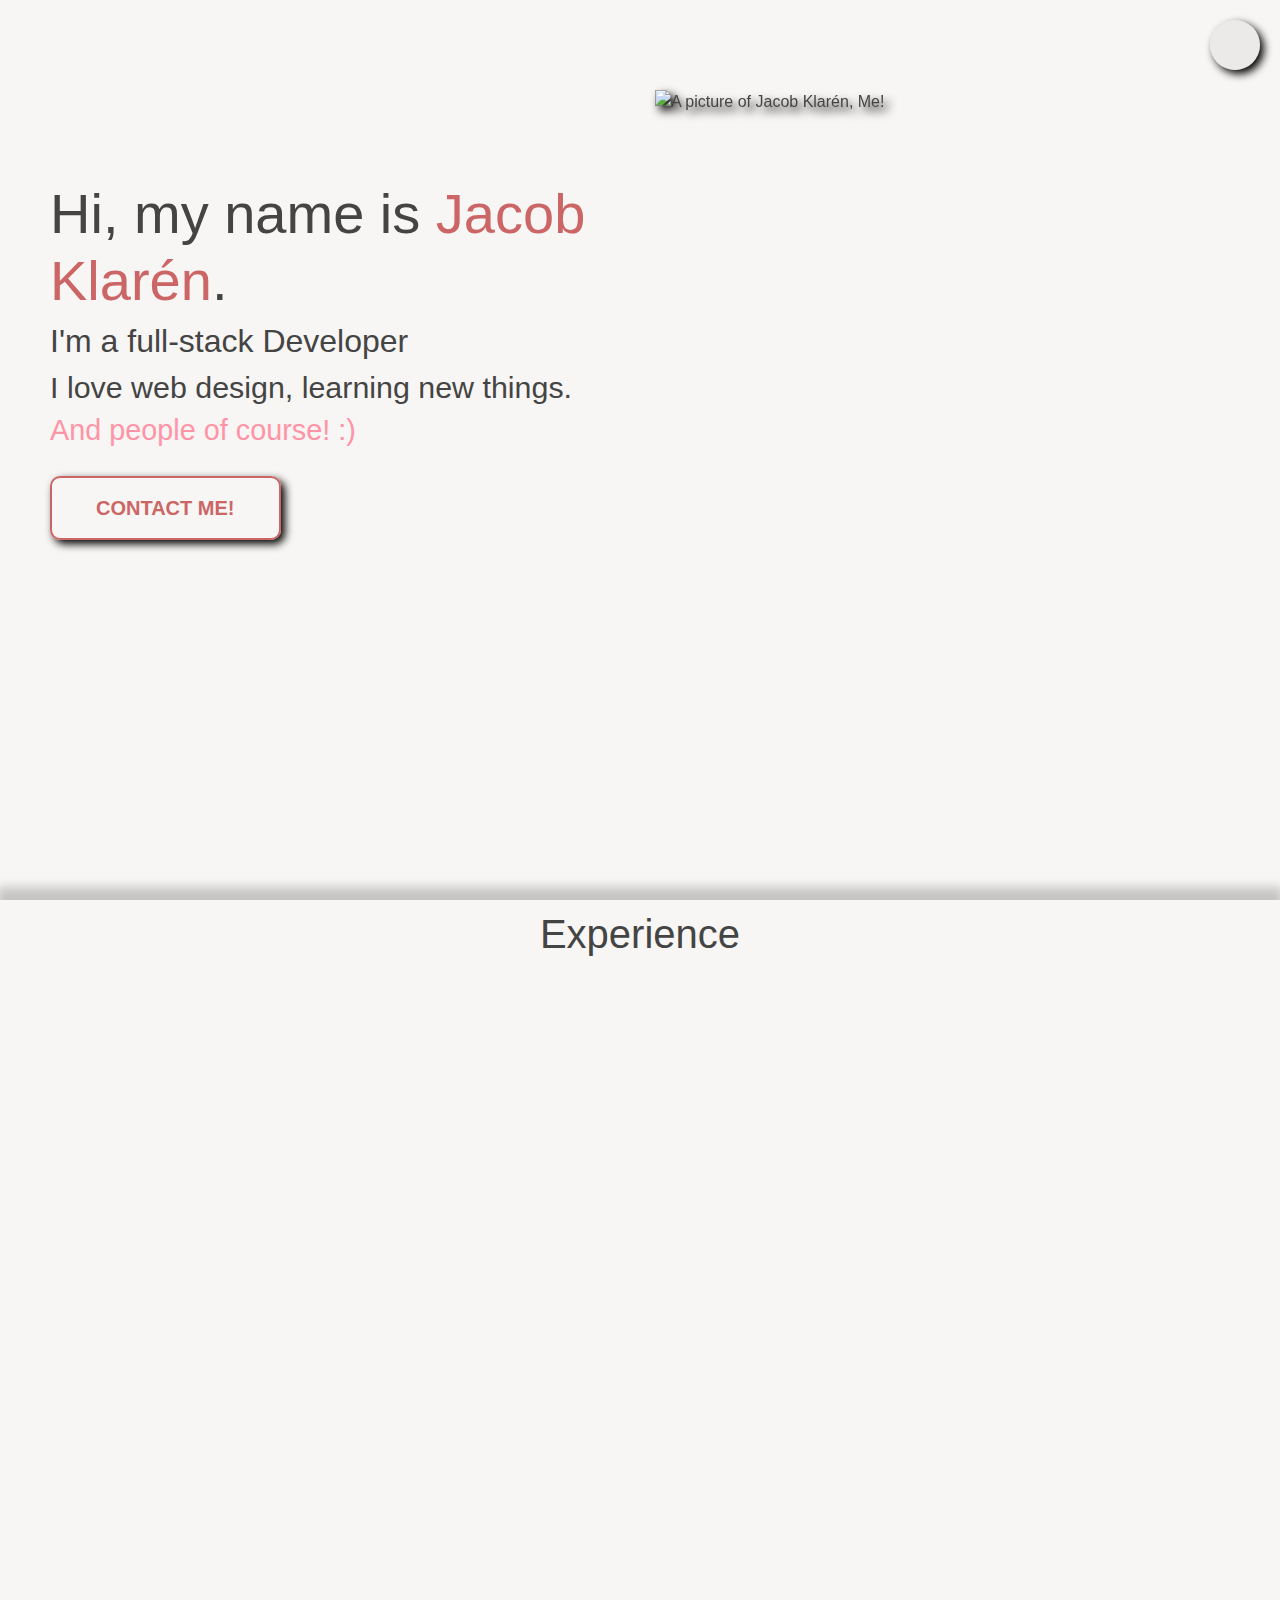
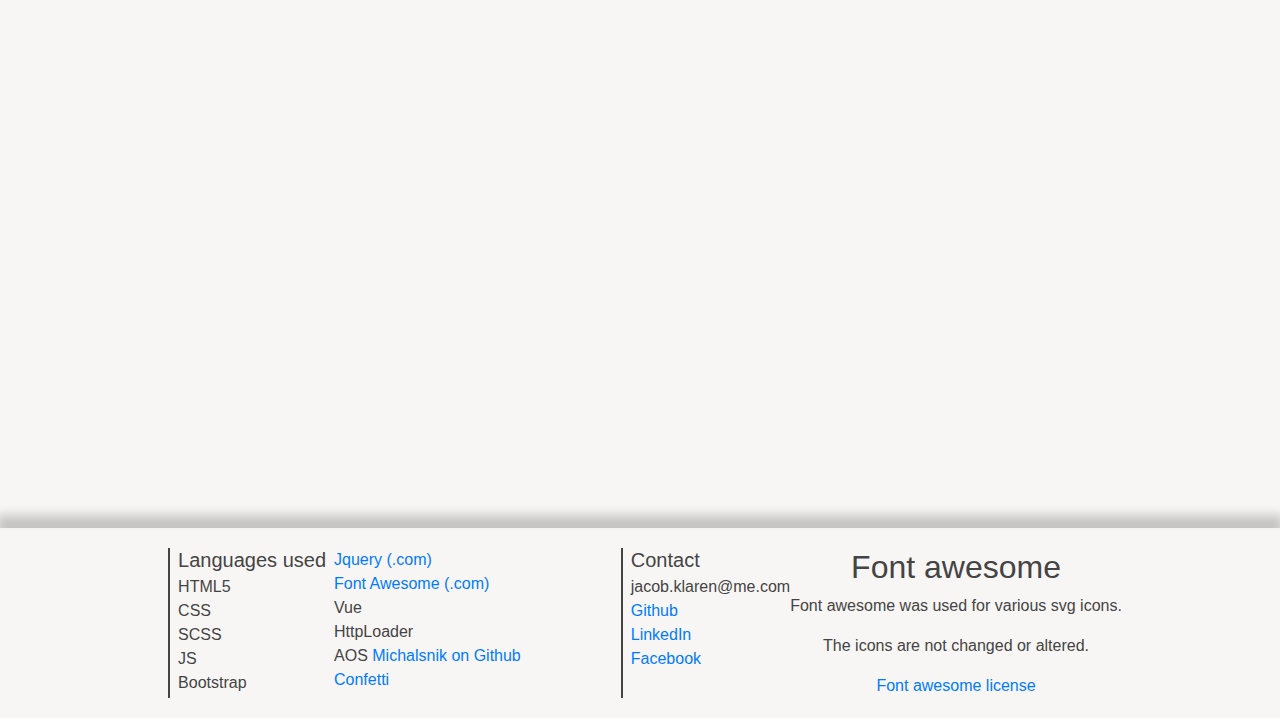
==== commit a16d9ce2: "Added new projects :)" ====
--- a/index.html
+++ b/index.html
@@ -310,7 +310,28 @@
             <fieldset data-aos="fade-up" class="card mediumCard"> <!-- Todo-list Website -->
                 <legend>Todo-list Project</legend>
                 <div class="card-body iframeHolder">
-                  <iframe src="https://kybbe.github.io/To-do/"></iframe>
+                  <iframe id="toDoIframe" src="https://kybbe.github.io/To-do/"></iframe>
+                </div>
+            </fieldset>
+
+            <fieldset data-aos="fade-up" class="card mediumCard"> <!-- Pendlaren Website -->
+                <legend>Foodlist Project</legend>
+                <div class="card-body iframeHolder">
+                  <iframe src="https://foodlist-0921.firebaseapp.com/#/"></iframe>
+                </div>
+            </fieldset>
+
+            <fieldset data-aos="fade-up" class="card mediumCard"> <!-- Pendlaren Website -->
+                <legend>Pendlaren Project</legend>
+                <div class="card-body iframeHolder">
+                  <iframe src="https://bestpendlaren.surge.sh/"></iframe>
+                </div>
+            </fieldset>
+
+            <fieldset data-aos="fade-up" class="card mediumCard"> <!-- Brollopsfotografen Website -->
+                <legend>Bröllopsfotografen Project</legend>
+                <div class="card-body iframeHolder">
+                  <iframe src="https://kybbe.github.io/brollopsfotografen/"></iframe>
                 </div>
             </fieldset>
 
@@ -323,6 +344,7 @@
     <script src="JS/Main.JS"></script>
 
     <script type="text/javascript">
+        
         new Vue({
             
             el: "#container",
@@ -331,8 +353,8 @@
                 'dk-simpleaddition': httpVueLoader('./eddlerGame/dk-simpleaddition.vue'),
             }
                 
-            });
-
-        </script>
+        });
+
+    </script>
 
 </body>
--- a/CSS/Main.css
+++ b/CSS/Main.css
@@ -1,87 +1,91 @@
 @font-face {
   font-family: Impact;
-  src: url("../fonts/impact.ttf"); }
+  src: url("../fonts/impact.ttf");
+}
 html, body {
   margin: 0px;
   padding: 0px;
-  scroll-behavior: smooth; }
+  scroll-behavior: smooth;
+}
 
 body {
   color: #444;
   background-color: #f8f6f4;
-  overflow-x: hidden; }
+  overflow-x: hidden;
+}
 
 ::-webkit-scrollbar {
-  width: 14px; }
+  width: 14px;
+}
 
 ::-webkit-scrollbar-track {
-  background: #c5c5c5; }
+  background: #c5c5c5;
+}
 
 ::-webkit-scrollbar-thumb {
-  background: #888; }
-  ::-webkit-scrollbar-thumb:hover {
-    background: #555; }
+  background: #888;
+}
+::-webkit-scrollbar-thumb:hover {
+  background: #555;
+}
 
 #navBtn {
   width: 50px;
   height: 50px;
   text-align: center;
   border-radius: 50%;
-  -webkit-box-shadow: 4px 4px 8px black;
-          box-shadow: 4px 4px 8px black;
+  box-shadow: 4px 4px 8px black;
   background-color: #cfcfcf4b;
   position: fixed;
   right: 20px;
   top: 20px;
   z-index: 600;
-  -webkit-transition: right 0.5s, top 0.5s, background-color 0.5s;
   transition: right 0.5s, top 0.5s, background-color 0.5s;
-  cursor: pointer; }
+  cursor: pointer;
+}
 
 #navBtn i {
   font-size: 25px;
   color: #c66;
-  margin-top: 13px; }
+  margin-top: 13px;
+}
 
 #navbar {
   width: 300px;
   backdrop-filter: blur(8px);
   -webkit-backdrop-filter: blur(8px);
-  -webkit-transform: translateX(320px);
-          transform: translateX(320px);
-  -webkit-transition: -webkit-transform 250ms ease-in-out;
-  transition: -webkit-transform 250ms ease-in-out;
+  transform: translateX(320px);
   transition: transform 250ms ease-in-out;
-  transition: transform 250ms ease-in-out, -webkit-transform 250ms ease-in-out;
   height: 100%;
   background-color: rgba(255, 255, 255, 0.15);
   right: 0px;
   position: absolute;
   z-index: 500;
-  -webkit-transition: -webkit-transform 0.5s;
-  transition: -webkit-transform 0.5s;
   transition: transform 0.5s;
-  transition: transform 0.5s, -webkit-transform 0.5s;
-  -webkit-box-shadow: -8px 0 10px -6px black;
-          box-shadow: -8px 0 10px -6px black; }
+  box-shadow: -8px 0 10px -6px black;
+}
 
 @media (max-width: 500px) {
   #navbar {
     width: 100% !important;
-    -webkit-transform: translateX(104vw);
-            transform: translateX(104vw); } }
+    transform: translateX(104vw);
+  }
+}
 .opened {
-  -webkit-transform: translateX(0) !important;
-          transform: translateX(0) !important; }
+  transform: translateX(0) !important;
+}
 
 #navbar a {
   text-decoration: none;
-  color: #444; }
-  #navbar a:hover {
-    color: #a7a7a7; }
+  color: #444;
+}
+#navbar a:hover {
+  color: #a7a7a7;
+}
 
 #navbarLinks h2 {
-  padding-left: 20px; }
+  padding-left: 20px;
+}
 
 #navbarTopButton {
   position: absolute;
@@ -91,10 +95,10 @@
   margin-left: 5%;
   padding: 6px;
   border: 3px solid #c66;
-  -webkit-box-shadow: 4px 4px 8px black;
-          box-shadow: 4px 4px 8px black;
+  box-shadow: 4px 4px 8px black;
   background-color: #cfcfcf4b;
-  border-radius: 10px; }
+  border-radius: 10px;
+}
 
 input[type=checkbox] {
   -webkit-appearance: none;
@@ -102,9 +106,11 @@
   appearance: none;
   -webkit-tap-highlight-color: transparent;
   cursor: pointer;
-  margin-left: 5px; }
-  input[type=checkbox]:focus {
-    outline: 0; }
+  margin-left: 5px;
+}
+input[type=checkbox]:focus {
+  outline: 0;
+}
 
 .toggle {
   height: 24px;
@@ -114,10 +120,9 @@
   position: relative;
   margin: 0;
   border: 2px solid #474755;
-  background: -webkit-gradient(linear, left top, left bottom, from(#2D2F39), to(#1F2027));
   background: linear-gradient(180deg, #2D2F39 0%, #1F2027 100%);
-  -webkit-transition: all 0.2s ease;
-  transition: all 0.2s ease; }
+  transition: all 0.2s ease;
+}
 
 .toggle:after {
   content: "";
@@ -128,17 +133,17 @@
   height: 16px;
   border-radius: 50%;
   background: white;
-  -webkit-box-shadow: 0 1px 2px rgba(44, 44, 44, 0.2);
-          box-shadow: 0 1px 2px rgba(44, 44, 44, 0.2);
-  -webkit-transition: all 0.2s cubic-bezier(0.5, 0.1, 0.75, 1.35);
-  transition: all 0.2s cubic-bezier(0.5, 0.1, 0.75, 1.35); }
+  box-shadow: 0 1px 2px rgba(44, 44, 44, 0.2);
+  transition: all 0.2s cubic-bezier(0.5, 0.1, 0.75, 1.35);
+}
 
 .toggle:checked {
-  border-color: #c66; }
+  border-color: #c66;
+}
 
 .toggle:checked:after {
-  -webkit-transform: translatex(16px);
-          transform: translatex(16px); }
+  transform: translatex(16px);
+}
 
 #navbarSettings {
   width: 100%;
@@ -146,13 +151,14 @@
   bottom: 0px;
   position: absolute;
   left: 0;
-  -webkit-box-shadow: 0px -3px 3px 3px rgba(0, 0, 0, 0.5);
-          box-shadow: 0px -3px 3px 3px rgba(0, 0, 0, 0.5);
+  box-shadow: 0px -3px 3px 3px rgba(0, 0, 0, 0.5);
   background-color: rgba(155, 155, 155, 0.25);
   bottom: 15vh;
-  bottom: env(safe-area-inset-bottom); }
-  #navbarSettings p {
-    margin-bottom: 0.3rem; }
+  bottom: env(safe-area-inset-bottom);
+}
+#navbarSettings p {
+  margin-bottom: 0.3rem;
+}
 
 #speechBubble {
   position: fixed;
@@ -162,15 +168,14 @@
   z-index: 205;
   display: none;
   opacity: 1;
-  -webkit-transition: opacity 10s;
   transition: opacity 10s;
   color: black;
   background-color: #fff;
   padding: 10px 40px 10px 10px;
   font-size: 1.25em;
   border-radius: 1rem;
-  -webkit-box-shadow: 0 0.125rem 0.5rem rgba(0, 0, 0, 0.3), 0 0.0625rem 0.125rem rgba(0, 0, 0, 0.2);
-          box-shadow: 0 0.125rem 0.5rem rgba(0, 0, 0, 0.3), 0 0.0625rem 0.125rem rgba(0, 0, 0, 0.2); }
+  box-shadow: 0 0.125rem 0.5rem rgba(0, 0, 0, 0.3), 0 0.0625rem 0.125rem rgba(0, 0, 0, 0.2);
+}
 
 #speechBubble::before {
   content: '';
@@ -182,8 +187,8 @@
   border: .75rem solid transparent;
   border-top: none;
   border-bottom-color: #fff;
-  -webkit-filter: drop-shadow(0 -0.0625rem 0.0625rem rgba(0, 0, 0, 0.1));
-          filter: drop-shadow(0 -0.0625rem 0.0625rem rgba(0, 0, 0, 0.1)); }
+  filter: drop-shadow(0 -0.0625rem 0.0625rem rgba(0, 0, 0, 0.1));
+}
 
 #speechBubble span {
   position: absolute;
@@ -192,42 +197,44 @@
   width: 30px;
   height: 30px;
   border-radius: 50%;
-  -webkit-box-shadow: black 2px 2px 2px;
-          box-shadow: black 2px 2px 2px;
+  box-shadow: black 2px 2px 2px;
   background-color: #cfcfcf4b;
   cursor: pointer;
-  text-align: center; }
+  text-align: center;
+}
 
 /* Headline / firstRow */
 #firstRow {
   height: 100vh;
   /* fallback */
   height: calc(100vh - env(safe-area-inset-bottom));
-  overflow: hidden; }
+  overflow: hidden;
+}
 
 #headline {
   padding-left: 20px;
   padding-right: 0px;
   padding-top: 75px;
-  -webkit-transition: padding 1s;
-  transition: padding 1s; }
+  transition: padding 1s;
+}
 
 #pinkText {
-  color: #c66; }
+  color: #c66;
+}
 
 #pinkText2 {
-  color: #ff94a6; }
+  color: #ff94a6;
+}
 
 #headline > *:not(#contactMe) {
-  -webkit-transition: font-size 1s;
-  transition: font-size 1s; }
+  transition: font-size 1s;
+}
 
 #contactMe {
   background-color: transparent;
   border: 2px solid #c66;
   border-radius: 10px;
-  -webkit-box-shadow: 4px 4px 8px black;
-          box-shadow: 4px 4px 8px black;
+  box-shadow: 4px 4px 8px black;
   color: #c66;
   cursor: pointer;
   display: inline-block;
@@ -240,6 +247,7 @@
   text-align: center;
   text-transform: uppercase;
   border-color: #c66;
+  background-image: -webkit-linear-gradient(45deg, #c66 50%, transparent 50%);
   background-image: linear-gradient(45deg, #c66 50%, transparent 50%);
   background-position: 100%;
   background-size: 400%;
@@ -247,51 +255,60 @@
   transition: background 500ms ease-in-out;
   -webkit-appearance: none;
   -moz-appearance: none;
-  appearance: none; }
-  #contactMe:hover, #contactMe:focus {
-    color: #444;
-    outline: 0;
-    background-position: 0; }
-  #contactMe:active {
-    -webkit-box-shadow: 0px 0px 0px #fff;
-            box-shadow: 0px 0px 0px #fff; }
+  appearance: none;
+}
+#contactMe:hover, #contactMe:focus {
+  color: #444;
+  outline: 0;
+  background-position: 0;
+}
+#contactMe:active {
+  box-shadow: 0px 0px 0px #fff;
+}
 
 #headline > h1, #oldText > h1 {
   font-size: 3.5em;
-  margin-right: 15px; }
+  margin-right: 15px;
+}
 
 #headline > h2, #oldText > h2 {
   font-size: 1.6em;
-  margin-right: 15px; }
+  margin-right: 15px;
+}
 
 #headline > h3, #oldText > h3 {
   font-size: 1.2em;
-  margin-right: 15px; }
+  margin-right: 15px;
+}
 
 #headline > h4, #oldText > h4 {
   font-size: 1.1em;
-  margin-right: 15px; }
+  margin-right: 15px;
+}
 
 #headline > h1, #headline > h2, #headline > h3, #headline > h4, #oldText > h1, #oldText > h2, #oldText > h3, #oldText > h4 {
-  margin-bottom: 0px; }
+  margin-bottom: 0px;
+}
 
 #headline > a, #oldText > a {
-  margin-top: 5px; }
+  margin-top: 5px;
+}
 
 #picCol {
-  padding-right: 0px; }
-  #picCol img {
-    width: 80%;
-    height: auto;
-    padding-top: 10px;
-    padding-left: 20px;
-    -webkit-filter: drop-shadow(5px 5px 5px black);
-            filter: drop-shadow(5px 5px 5px black); }
-    #picCol img:hover {
-      -webkit-filter: none !important;
-              filter: none !important;
-      padding-top: 12px;
-      padding-left: 22px; }
+  padding-right: 0px;
+}
+#picCol img {
+  width: 80%;
+  height: auto;
+  padding-top: 10px;
+  padding-left: 20px;
+  filter: drop-shadow(5px 5px 5px black);
+}
+#picCol img:hover {
+  filter: none !important;
+  padding-top: 12px;
+  padding-left: 22px;
+}
 
 /* WeatherWidget */
 .weatherContainer, .dateContainer {
@@ -301,29 +318,28 @@
   position: relative;
   height: unset;
   border-radius: 10px;
-  -webkit-box-shadow: 5px 5px 5px #00000046;
-          box-shadow: 5px 5px 5px #00000046;
+  box-shadow: 5px 5px 5px #00000046;
   margin-left: 0px;
-  padding: 8px; }
+  padding: 8px;
+}
 
 .weatherContainer {
   color: #444 !important;
   background: #87CEEB;
-  background: -webkit-gradient(linear, left top, left bottom, from(#87CEEB), to(#78BFDC));
-  background: linear-gradient(to bottom, #87CEEB 0%, #78BFDC 100%); }
+  background: linear-gradient(to bottom, #87CEEB 0%, #78BFDC 100%);
+}
 
 .weatherContainer h1, .dateContainer h1 {
-  line-height: 1 !important; }
+  line-height: 1 !important;
+}
 
 #Circle1, #Circle2, #Circle3 {
   position: absolute;
   border-radius: 50%;
-  -webkit-animation: enlarge;
-          animation: enlarge;
-  -webkit-animation-duration: 5s;
-          animation-duration: 5s;
-  -webkit-animation-iteration-count: infinite;
-          animation-iteration-count: infinite; }
+  animation: enlarge;
+  animation-duration: 5s;
+  animation-iteration-count: infinite;
+}
 
 #Circle1 {
   z-index: 13;
@@ -331,7 +347,8 @@
   width: 80px;
   right: -20px;
   top: -30px;
-  background-color: #fdb813; }
+  background-color: #fdb813;
+}
 
 #Circle2 {
   z-index: 12;
@@ -339,7 +356,8 @@
   width: 150px;
   right: -50px;
   top: -70px;
-  background-color: rgba(246, 140, 31, 0.7); }
+  background-color: rgba(246, 140, 31, 0.7);
+}
 
 #Circle3 {
   z-index: 11;
@@ -347,18 +365,17 @@
   width: 200px;
   right: -70px;
   top: -90px;
-  background-color: rgba(241, 125, 45, 0.7); }
+  background-color: rgba(241, 125, 45, 0.7);
+}
 
 #Cloud1, #Cloud2, #Cloud3, #Cloud4, #Cloud5 {
   display: none;
   position: absolute;
   border-radius: 50%;
-  -webkit-animation: enlarge2;
-          animation: enlarge2;
-  -webkit-animation-duration: 10s;
-          animation-duration: 10s;
-  -webkit-animation-iteration-count: infinite;
-          animation-iteration-count: infinite; }
+  animation: enlarge2;
+  animation-duration: 10s;
+  animation-iteration-count: infinite;
+}
 
 #Cloud1 {
   z-index: 12;
@@ -366,7 +383,8 @@
   width: 120px;
   right: 60px;
   top: -70px;
-  background-color: #a5a5a5; }
+  background-color: #a5a5a5;
+}
 
 #Cloud2 {
   z-index: 13;
@@ -374,7 +392,8 @@
   width: 110px;
   right: 0px;
   top: -90px;
-  background-color: #a5a5a5; }
+  background-color: #a5a5a5;
+}
 
 #Cloud3 {
   z-index: 11;
@@ -382,7 +401,8 @@
   width: 100px;
   right: 140px;
   top: -70px;
-  background-color: #a5a5a5; }
+  background-color: #a5a5a5;
+}
 
 #Cloud4 {
   z-index: 11;
@@ -390,7 +410,8 @@
   width: 100px;
   left: 40px;
   top: -60px;
-  background-color: #a5a5a5; }
+  background-color: #a5a5a5;
+}
 
 #Cloud5 {
   z-index: 12;
@@ -398,7 +419,8 @@
   width: 70px;
   left: 5px;
   top: -40px;
-  background-color: #a5a5a5; }
+  background-color: #a5a5a5;
+}
 
 /*  CONTENT  */
 #Condition, #date {
@@ -409,7 +431,8 @@
   font-size: 20px;
   left: 0px;
   top: 0px;
-  margin-bottom: 0px; }
+  margin-bottom: 0px;
+}
 
 #Temp, #week {
   z-index: 15;
@@ -419,7 +442,8 @@
   font-weight: 400;
   left: 0px;
   bottom: 0px;
-  margin-bottom: 0px; }
+  margin-bottom: 0px;
+}
 
 #highLow, #time {
   z-index: 15;
@@ -429,17 +453,21 @@
   font-weight: 200;
   right: 0px;
   top: 0px;
-  margin-bottom: 0px; }
+  margin-bottom: 0px;
+}
 
 #highLow .fa-angle-up {
-  color: #ff8800; }
+  color: #ff8800;
+}
 
 #highLow .fa-angle-down {
-  color: #00c3ff; }
+  color: #00c3ff;
+}
 
 sup {
   top: -0.7em;
-  font-size: 50%; }
+  font-size: 50%;
+}
 
 #Location {
   z-index: 15;
@@ -449,34 +477,30 @@
   font-weight: 200;
   right: 0px;
   bottom: 0px;
-  margin-bottom: 0px; }
+  margin-bottom: 0px;
+}
 
 .fa-location-arrow {
-  color: #6060ff; }
-
-@-webkit-keyframes enlarge {
-  50% {
-    -webkit-transform: scale(1.3);
-            transform: scale(1.3); } }
+  color: #6060ff;
+}
 
 @keyframes enlarge {
   50% {
-    -webkit-transform: scale(1.3);
-            transform: scale(1.3); } }
-@-webkit-keyframes enlarge2 {
-  50% {
-    -webkit-transform: scale(1.3);
-            transform: scale(1.3); } }
+    transform: scale(1.3);
+  }
+}
 @keyframes enlarge2 {
   50% {
-    -webkit-transform: scale(1.3);
-            transform: scale(1.3); } }
+    transform: scale(1.3);
+  }
+}
 /* Weatherwidget Rain */
 .rain.back-row {
   display: none;
   z-index: 1;
   bottom: 60px;
-  opacity: 0.5; }
+  opacity: 0.5;
+}
 
 .drop {
   color: white !important;
@@ -485,189 +509,167 @@
   width: 15px;
   height: 120px;
   pointer-events: none;
-  -webkit-animation: drop 0.5s linear infinite;
-          animation: drop 0.5s linear infinite; }
-
-@-webkit-keyframes drop {
-  0% {
-    -webkit-transform: translateY(0vh);
-            transform: translateY(0vh); }
-  75% {
-    -webkit-transform: translateY(90vh);
-            transform: translateY(90vh); }
-  100% {
-    -webkit-transform: translateY(90vh);
-            transform: translateY(90vh); } }
+  animation: drop 0.5s linear infinite;
+}
 
 @keyframes drop {
   0% {
-    -webkit-transform: translateY(0vh);
-            transform: translateY(0vh); }
+    transform: translateY(0vh);
+  }
   75% {
-    -webkit-transform: translateY(90vh);
-            transform: translateY(90vh); }
+    transform: translateY(90vh);
+  }
   100% {
-    -webkit-transform: translateY(90vh);
-            transform: translateY(90vh); } }
+    transform: translateY(90vh);
+  }
+}
 .stem {
   width: 1px;
   height: 60%;
   margin-left: 7px;
-  background: -webkit-gradient(linear, left top, left bottom, from(rgba(255, 255, 255, 0)), to(rgba(255, 255, 255, 0.25)));
   background: linear-gradient(to bottom, rgba(255, 255, 255, 0), rgba(255, 255, 255, 0.25));
-  -webkit-animation: stem 0.5s linear infinite;
-          animation: stem 0.5s linear infinite; }
-
-@-webkit-keyframes stem {
-  0% {
-    opacity: 1; }
-  65% {
-    opacity: 1; }
-  75% {
-    opacity: 0; }
-  100% {
-    opacity: 0; } }
+  animation: stem 0.5s linear infinite;
+}
 
 @keyframes stem {
   0% {
-    opacity: 1; }
+    opacity: 1;
+  }
   65% {
-    opacity: 1; }
+    opacity: 1;
+  }
   75% {
-    opacity: 0; }
+    opacity: 0;
+  }
   100% {
-    opacity: 0; } }
+    opacity: 0;
+  }
+}
 /* Arrow */
 #arrowContainer i {
   font-size: 50px;
-  -webkit-animation: slide 2s ease-in-out infinite;
-          animation: slide 2s ease-in-out infinite; }
+  animation: slide 2s ease-in-out infinite;
+}
 
 #divArrowContainer {
   position: absolute;
   width: 100vw;
   bottom: 20px;
   left: calc(50% - 21px);
-  z-index: 100; }
-
-@-webkit-keyframes slide {
-  0%,
-    100% {
-    -webkit-transform: translate(0, 0);
-            transform: translate(0, 0); }
-  50% {
-    -webkit-transform: translate(0, 10px);
-            transform: translate(0, 10px); } }
+  z-index: 100;
+}
 
 @keyframes slide {
   0%,
     100% {
-    -webkit-transform: translate(0, 0);
-            transform: translate(0, 0); }
+    transform: translate(0, 0);
+  }
   50% {
-    -webkit-transform: translate(0, 10px);
-            transform: translate(0, 10px); } }
+    transform: translate(0, 10px);
+  }
+}
 #workExp {
   padding-bottom: 30px;
-  -webkit-box-shadow: 0px -10px 10px 3px rgba(0, 0, 0, 0.2);
-          box-shadow: 0px -10px 10px 3px rgba(0, 0, 0, 0.2);
+  box-shadow: 0px -10px 10px 3px rgba(0, 0, 0, 0.2);
   position: relative;
-  z-index: 60; }
+  z-index: 60;
+}
 
 #workExp > h1 {
   margin-bottom: 0px;
-  padding-top: 10px; }
+  padding-top: 10px;
+}
 
 #workExp > div {
-  display: -webkit-box;
-  display: -ms-flexbox;
   display: flex;
-  -ms-flex-wrap: wrap;
-      flex-wrap: wrap; }
+  flex-wrap: wrap;
+}
 
 .widgetCard {
   width: 97%;
-  margin: 10px 0px; }
+  margin: 10px 0px;
+}
 
 .widgetContainer {
   width: 100%;
-  display: -webkit-box;
-  display: -ms-flexbox;
   display: flex;
-  -ms-flex-wrap: wrap;
-      flex-wrap: wrap;
-  -webkit-box-pack: space-evenly;
-      -ms-flex-pack: space-evenly;
-          justify-content: space-evenly; }
+  flex-wrap: wrap;
+  justify-content: space-evenly;
+}
 
 #workExp .card {
   background-color: white;
   border: 1px solid darkgray;
-  -webkit-box-shadow: 5px 5px 5px grey;
-          box-shadow: 5px 5px 5px grey;
+  box-shadow: 5px 5px 5px grey;
   margin-top: 5px;
-  border-radius: 10px; }
+  border-radius: 10px;
+}
 
 .mediumCard {
-  width: 97%; }
+  width: 97%;
+}
 
 #workExp .card h3 {
-  margin-bottom: 4px; }
+  margin-bottom: 4px;
+}
 
 legend {
   margin-left: 5%;
-  width: -webkit-max-content;
-  width: -moz-max-content;
   width: max-content;
   padding: 5px;
   margin-bottom: 0px;
   font-size: 1.7em;
   font-weight: 500;
-  -webkit-transition: font-size 1s;
-  transition: font-size 1s; }
+  transition: font-size 1s;
+}
 
 .card-body {
-  padding-top: 0px; }
+  padding-top: 0px;
+}
 
 #smallCardButton {
   position: absolute;
   bottom: 20px;
   width: calc(100% - 40px);
-  border-radius: 10px; }
-  #smallCardButton:active {
-    background-color: #0069d9; }
+  border-radius: 10px;
+}
+#smallCardButton:active {
+  background-color: #0069d9;
+}
 
 .card-text {
-  margin-bottom: 46px; }
-
-@-webkit-keyframes hue {
-  from {
-    -webkit-filter: hue-rotate(0deg); }
-  to {
-    -webkit-filter: hue-rotate(-360deg); } }
+  margin-bottom: 46px;
+}
 
 @keyframes hue {
   from {
-    -webkit-filter: hue-rotate(0deg); }
+    -webkit-filter: hue-rotate(0deg);
+  }
   to {
-    -webkit-filter: hue-rotate(-360deg); } }
+    -webkit-filter: hue-rotate(-360deg);
+  }
+}
 #gamestop, #gamestopSpan {
-  font-family: Impact, Haettenschweiler, 'Arial Narrow Bold', sans-serif; }
+  font-family: Impact, Haettenschweiler, 'Arial Narrow Bold', sans-serif;
+}
 
 #gamestop {
   display: inline-block;
-  color: black; }
+  color: black;
+}
 
 #gamestopSpan {
   color: red;
   margin-bottom: .5rem;
   font-weight: 500;
   line-height: 1.2;
-  margin-top: 0; }
+  margin-top: 0;
+}
 
 legend svg {
   margin-left: -6px;
-  margin-right: -7px; }
+  margin-right: -7px;
+}
 
 iframe {
   border-radius: 10px;
@@ -675,13 +677,16 @@
   width: calc(100% - 2px);
   border: none;
   border-top: 1px solid black;
-  min-height: 535px; }
+  min-height: 535px;
+}
 
 #eddlerWebsite > iframe {
-  height: calc(100% - 116px) !important; }
+  height: calc(100% - 116px) !important;
+}
 
 .iframeHolder {
-  padding: 0px !important; }
+  padding: 0px !important;
+}
 
 #eddlerWebsite > h4 {
   color: #008cff;
@@ -691,55 +696,58 @@
   border: #008cff 2px solid;
   margin-bottom: 0px;
   margin: 0px 10px;
-  -webkit-box-shadow: 5px 5px 5px #000000ad;
-          box-shadow: 5px 5px 5px #000000ad; }
+  box-shadow: 5px 5px 5px #000000ad;
+}
 
 .smallCard, .smallCard > div, .smallCard > div > ul {
-  border-radius: 10px; }
+  border-radius: 10px;
+}
 
 .smallCard {
   width: 100%;
-  margin-bottom: 10px; }
+  margin-bottom: 10px;
+}
 
 #frontendContainer {
-  background: -webkit-gradient(linear, left top, right top, from(red), to(purple));
   background: linear-gradient(to right, red, purple);
   padding: 3px !important;
-  -webkit-box-shadow: 5px 5px 5px #1f011bed;
-          box-shadow: 5px 5px 5px #1f011bed; }
+  box-shadow: 5px 5px 5px #1f011bed;
+}
 
 #frontend {
   background: #2e142ac9;
-  color: white; }
+  color: white;
+}
 
 #backendContainer {
   background-image: url(../Pictures/Black&GreenBlur.jpg);
   background-size: cover;
-  -webkit-box-shadow: 5px 5px 5px #000000c9;
-          box-shadow: 5px 5px 5px #000000c9;
-  padding: 3px !important; }
+  box-shadow: 5px 5px 5px #000000c9;
+  padding: 3px !important;
+}
 
 #backend {
   background: #000000ad;
   color: limegreen;
-  min-height: 204px; }
+  min-height: 204px;
+}
 
 #programContainer {
   background: #181818c9;
-  -webkit-box-shadow: 5px 5px 5px #1f011bed;
-          box-shadow: 5px 5px 5px #1f011bed;
+  box-shadow: 5px 5px 5px #1f011bed;
   color: white;
   width: 100%;
   height: 176px;
-  -webkit-transition: all 1s ease-out;
-  transition: all 1s ease-out; }
+  transition: all 1s ease-out;
+}
 
 #programs {
   background: #2e142ac9;
   width: 100%;
   height: 146px;
   padding-left: 40px;
-  z-index: unset; }
+  z-index: unset;
+}
 
 .big {
   margin: 1vh 0px;
@@ -750,330 +758,386 @@
   height: 98vh !important;
   position: fixed;
   overflow: hidden;
-  z-index: 887; }
+  z-index: 887;
+}
 
 .languageBig {
-  -webkit-transform: none !important;
-          transform: none !important; }
+  transform: none !important;
+}
 
 .big2 {
   width: 100% !important;
   height: 100% !important;
   padding: 5px;
-  z-index: 888; }
+  z-index: 888;
+}
 
 .test {
-  -webkit-transition: all 1s ease-out;
-  transition: all 1s ease-out; }
+  transition: all 1s ease-out;
+}
 
 .programButton {
   width: 11px;
   height: 11px;
   border-radius: 50%;
   padding: 0px !important;
-  display: -webkit-inline-box;
-  display: -ms-inline-flexbox;
   display: inline-flex;
-  cursor: pointer; }
+  cursor: pointer;
+}
 
 #PB1 {
   background-color: red;
-  margin-left: 10px; }
-  #PB1:active {
-    background-color: #660000; }
+  margin-left: 10px;
+}
+#PB1:active {
+  background-color: #660000;
+}
 
 #PB2 {
-  background-color: yellow; }
-  #PB2:active {
-    background-color: #666600; }
+  background-color: yellow;
+}
+#PB2:active {
+  background-color: #666600;
+}
 
 #PB3 {
   background-color: green;
-  margin-right: 7px; }
-  #PB3:active {
-    background-color: black; }
+  margin-right: 7px;
+}
+#PB3:active {
+  background-color: black;
+}
 
 #footer {
-  -webkit-box-shadow: 0px -10px 10px 3px rgba(0, 0, 0, 0.2);
-          box-shadow: 0px -10px 10px 3px rgba(0, 0, 0, 0.2);
+  box-shadow: 0px -10px 10px 3px rgba(0, 0, 0, 0.2);
   width: 100vw;
   z-index: 199;
   padding: 20px 0px 20px 10px;
   left: 0;
   right: 0;
   margin-left: 0px !important;
-  margin-right: 0px !important; }
+  margin-right: 0px !important;
+}
 
 #footerLists {
-  padding: 0px; }
-  #footerLists > ul {
-    width: 48%;
-    list-style-type: none;
-    border-left: 2px solid #444;
-    padding-left: 8px;
-    margin-bottom: 0px; }
-    #footerLists > ul > h5 {
-      margin-bottom: 3px; }
+  padding: 0px;
+}
+#footerLists > ul {
+  width: 48%;
+  list-style-type: none;
+  border-left: 2px solid #444;
+  padding-left: 8px;
+  margin-bottom: 0px;
+}
+#footerLists > ul > h5 {
+  margin-bottom: 3px;
+}
 
 #languagesPT2 {
-  margin-bottom: 40px !important; }
+  margin-bottom: 40px !important;
+}
 
 @media (min-width: 305px) {
   .weatherContainer, .dateContainer {
     height: 90px;
     padding: 15px;
-    line-height: 1.2; }
+    line-height: 1.2;
+  }
 
   .weatherContainer h1, .dateContainer h1 {
-    line-height: 1.2 !important; }
+    line-height: 1.2 !important;
+  }
 
   #Condition, #date {
     position: absolute;
     left: 20px;
-    top: 10px; }
+    top: 10px;
+  }
 
   #Temp, #week {
     position: absolute;
     left: 20px;
-    bottom: 5px; }
+    bottom: 5px;
+  }
 
   #highLow, #time {
     position: absolute;
     right: 20px;
-    top: 10px; }
+    top: 10px;
+  }
 
   #Location {
     position: absolute;
     right: 20px;
     bottom: 5px;
-    margin-bottom: 8px; } }
+    margin-bottom: 8px;
+  }
+}
 @media (min-width: 400px) {
   #headline > h2, #oldText > h2 {
-    font-size: 2em; }
+    font-size: 2em;
+  }
 
   #headline > h3, #oldText > h3 {
-    font-size: 1.9em; }
+    font-size: 1.9em;
+  }
 
   #headline > h4, #oldText > h4 {
-    font-size: 1.8em; }
+    font-size: 1.8em;
+  }
 
   #picCol img {
-    width: 60%; }
+    width: 60%;
+  }
 
   legend {
     font-size: 2em;
-    margin-left: 15%; } }
+    margin-left: 15%;
+  }
+}
 @media (min-width: 500px) {
   #contactFormContainer {
-    padding: 50px 100px !important; } }
+    padding: 50px 100px !important;
+  }
+}
 @media (min-width: 600px) {
   #headline {
     padding-left: 65px;
-    padding-right: 15px; }
+    padding-right: 15px;
+  }
 
   #contactMe {
     margin-top: 30px;
-    font-size: 1.25rem; } }
+    font-size: 1.25rem;
+  }
+}
 @media (min-width: 685px) {
   #contactList {
-    margin-left: 100px; }
+    margin-left: 100px;
+  }
 
   #footerLists {
-    display: -webkit-box;
-    display: -ms-flexbox;
     display: flex;
-    -ms-flex-wrap: wrap;
-        flex-wrap: wrap;
-    -webkit-box-pack: center;
-        -ms-flex-pack: center;
-            justify-content: center; }
-    #footerLists > ul {
-      width: unset; }
+    flex-wrap: wrap;
+    justify-content: center;
+  }
+  #footerLists > ul {
+    width: unset;
+  }
 
   #languagesPT2 {
     border-left: 0px !important;
-    margin-bottom: 0px !important; } }
+    margin-bottom: 0px !important;
+  }
+}
 @media (min-width: 768px) {
   #picCol img {
     width: 100%;
     padding-top: 10vh;
     padding-left: 0px;
     position: relative;
-    z-index: 1; }
-    #picCol img:hover {
-      -webkit-filter: none !important;
-      filter: none !important;
-      padding-top: calc(10vh + 2px);
-      padding-left: 2px; } }
+    z-index: 1;
+  }
+  #picCol img:hover {
+    -webkit-filter: none !important;
+    filter: none !important;
+    padding-top: calc(10vh + 2px);
+    padding-left: 2px;
+  }
+}
 @media (min-width: 770px) {
   #firstRow {
-    height: 100vh !important; }
+    height: 100vh !important;
+  }
 
   #contactMe {
-    margin-top: 20px; }
+    margin-top: 20px;
+  }
 
   .mediumCard {
-    width: 48%; }
+    width: 48%;
+  }
 
   .widgetCard {
     width: 48%;
     max-width: 460px;
-    -webkit-box-pack: space-evenly;
-        -ms-flex-pack: space-evenly;
-            justify-content: space-evenly; } }
+    justify-content: space-evenly;
+  }
+}
 @media (min-width: 1300px) {
   .mediumCard {
-    width: 32%; }
+    width: 32%;
+  }
 
   .widgetCard {
     width: 38%;
-    max-width: 460px; } }
+    max-width: 460px;
+  }
+}
 @media (min-width: 2000px) {
   #picCol img {
     padding-top: 0px;
-    width: 80%; }
-    #picCol img:hover {
-      padding-top: 2px; } }
+    width: 80%;
+  }
+  #picCol img:hover {
+    padding-top: 2px;
+  }
+}
 @media (min-height: 380px) {
   #headline > h1, #headline > h2, #headline > h3, #headline > h4, #oldText > h1, #oldText > h2, #oldText > h3, #oldText > h4 {
-    margin-bottom: 8px; }
+    margin-bottom: 8px;
+  }
 
   #headline > a, #oldText > a {
-    margin-top: 20px; } }
+    margin-top: 20px;
+  }
+}
 @media (min-height: 850px) {
   #headline {
-    padding-top: 20vh; } }
+    padding-top: 20vh;
+  }
+}
 @media (min-width: 780px) and (min-height: 500px) {
   #headline {
-    padding-top: 20vh; } }
+    padding-top: 20vh;
+  }
+}
 @media (min-width: 1565px) {
   #headline {
-    padding-left: 20vh; } }
+    padding-left: 20vh;
+  }
+}
 /* Contact Site */
 .fade-out {
-  -webkit-animation: fadeOut ease 4s;
-          animation: fadeOut ease 4s; }
-
-@-webkit-keyframes fadeOut {
-  0% {
-    opacity: 1; }
-  100% {
-    opacity: 0; } }
+  animation: fadeOut ease 4s;
+}
 
 @keyframes fadeOut {
   0% {
-    opacity: 1; }
+    opacity: 1;
+  }
   100% {
-    opacity: 0; } }
+    opacity: 0;
+  }
+}
 #email {
   color: #CF9A7B;
-  cursor: pointer; }
-  #email:hover {
-    color: #a7643d;
-    text-decoration: underline; }
+  cursor: pointer;
+}
+#email:hover {
+  color: #a7643d;
+  text-decoration: underline;
+}
 
 #github {
-  color: #E6AF83; }
-  #github:hover {
-    color: #d5782e; }
+  color: #E6AF83;
+}
+#github:hover {
+  color: #d5782e;
+}
 
 #linkedIn {
   color: #52D1DC;
-  cursor: pointer; }
-  #linkedIn:hover {
-    color: #229ca6;
-    text-decoration: underline; }
+  cursor: pointer;
+}
+#linkedIn:hover {
+  color: #229ca6;
+  text-decoration: underline;
+}
 
 #Facebook {
-  color: blue; }
-  #Facebook:hover {
-    color: #000099; }
+  color: blue;
+}
+#Facebook:hover {
+  color: #000099;
+}
 
 .disabledBtn {
   cursor: auto !important;
   color: grey;
-  border: 1px lightgray; }
+  border: 1px lightgray;
+}
 
 #formContainerContainer {
-  display: -webkit-box;
-  display: -ms-flexbox;
   display: flex;
-  -ms-flex-wrap: wrap;
-      flex-wrap: wrap;
+  flex-wrap: wrap;
   margin: 0;
-  padding: 0; }
+  padding: 0;
+}
 
 #contactFormContainer {
   background: #f8f4e5;
   padding: 10px 20px;
   border: 2px solid black;
-  -webkit-box-shadow: 15px 15px 1px #c66, 15px 15px 1px 2px black;
-          box-shadow: 15px 15px 1px #c66, 15px 15px 1px 2px black; }
-  #contactFormContainer input {
-    display: block;
-    width: 100%;
-    font-size: 14pt;
-    line-height: 28pt;
-    font-family: "Fjalla One";
-    margin-bottom: 28pt;
-    border: none;
-    border-bottom: 5px solid black;
-    background: #f8f6f4;
-    min-width: 250px;
-    padding-left: 5px;
-    outline: none;
-    color: black; }
-  #contactFormContainer textarea {
-    display: block;
-    width: 250px;
-    height: 90px;
-    margin-bottom: 20px; }
-  #contactFormContainer input:focus {
-    border-bottom: 5px solid #c66; }
-  #contactFormContainer button {
-    display: block;
-    margin: 0 auto;
-    line-height: 28pt;
-    padding: 0 20px;
-    background: #c66;
-    letter-spacing: 2px;
-    -webkit-transition: 0.2s all ease-in-out;
-    transition: 0.2s all ease-in-out;
-    outline: none;
-    border: 1px solid black;
-    -webkit-box-shadow: 3px 3px 1px #95a4ff, 3px 3px 1px 1px black;
-            box-shadow: 3px 3px 1px #95a4ff, 3px 3px 1px 1px black; }
-  #contactFormContainer button:hover {
-    background: black;
-    color: white;
-    border: 1px solid black; }
-  #contactFormContainer ::-moz-selection {
-    background: #ffc8ff; }
-  #contactFormContainer ::selection {
-    background: #ffc8ff; }
-  #contactFormContainer input:-webkit-autofill,
-  #contactFormContainer input:-webkit-autofill:hover,
-  #contactFormContainer input:-webkit-autofill:focus {
-    border-bottom: 5px solid #95a4ff;
-    -webkit-text-fill-color: #2A293E;
-    -webkit-box-shadow: 0 0 0px 1000px #f8f4e5 inset;
-    -webkit-transition: background-color 5000s ease-in-out 0s;
-    transition: background-color 5000s ease-in-out 0s; }
+  box-shadow: 15px 15px 1px #c66, 15px 15px 1px 2px black;
+}
+#contactFormContainer input {
+  display: block;
+  width: 100%;
+  font-size: 14pt;
+  line-height: 28pt;
+  font-family: "Fjalla One";
+  margin-bottom: 28pt;
+  border: none;
+  border-bottom: 5px solid black;
+  background: #f8f6f4;
+  min-width: 250px;
+  padding-left: 5px;
+  outline: none;
+  color: black;
+}
+#contactFormContainer textarea {
+  display: block;
+  width: 250px;
+  height: 90px;
+  margin-bottom: 20px;
+}
+#contactFormContainer input:focus {
+  border-bottom: 5px solid #c66;
+}
+#contactFormContainer button {
+  display: block;
+  margin: 0 auto;
+  line-height: 28pt;
+  padding: 0 20px;
+  background: #c66;
+  letter-spacing: 2px;
+  transition: 0.2s all ease-in-out;
+  outline: none;
+  border: 1px solid black;
+  box-shadow: 3px 3px 1px #95a4ff, 3px 3px 1px 1px black;
+}
+#contactFormContainer button:hover {
+  background: black;
+  color: white;
+  border: 1px solid black;
+}
+#contactFormContainer ::selection {
+  background: #ffc8ff;
+}
+#contactFormContainer input:-webkit-autofill,
+#contactFormContainer input:-webkit-autofill:hover,
+#contactFormContainer input:-webkit-autofill:focus {
+  border-bottom: 5px solid #95a4ff;
+  -webkit-text-fill-color: #2A293E;
+  -webkit-box-shadow: 0 0 0px 1000px #f8f4e5 inset;
+  transition: background-color 5000s ease-in-out 0s;
+}
 
 #imgBarContainer {
   padding: 0px;
-  height: 500px;
-  display: -webkit-box;
-  display: -ms-flexbox;
+  height: 80vh;
   display: flex;
   overflow-y: hidden;
   overflow-x: scroll;
   padding-top: 80px;
   padding-right: 20px;
-  scroll-behavior: smooth; }
-  #imgBarContainer::-webkit-scrollbar {
-    width: 0px;
-    height: 0px; }
+  scroll-behavior: smooth;
+}
+#imgBarContainer::-webkit-scrollbar {
+  width: 0px;
+  height: 0px;
+}
 
 .imgBar {
   background-image: url(../Pictures/Jacob.jpeg);
@@ -1081,179 +1145,94 @@
   background-repeat: no-repeat;
   background-position: center;
   position: relative;
-  width: 110px;
-  height: 400px;
+  width: 21%;
+  height: 99%;
   display: inline-block;
-  margin: 0px auto 0px 20px;
-  -ms-flex-negative: 0;
-      flex-shrink: 0;
+  margin: 0px auto 0px 10px;
+  flex-shrink: 0;
   cursor: pointer;
   text-align: center !important;
   scroll-behavior: smooth;
+  border-radius: 10px;
   filter: gray;
   -webkit-filter: grayscale(1);
-  -webkit-transition: all 1.5s;
-  transition: all 1.5s; }
-  .imgBar:hover {
-    -webkit-filter: none;
-            filter: none; }
+  transition: all 1.5s;
+}
+.imgBar:hover {
+  filter: none;
+}
 
 @media (min-width: 900px) {
   .imgBar {
-    width: 12vw; }
+    width: 12vw;
+    margin: 0px auto 0px 20px;
+  }
 
   #imgBarContainer {
     padding: 20px;
-    padding-top: 80px; }
+    padding-top: 80px;
+  }
 
   #largeImgBar {
-    width: 60vw !important; } }
+    width: 60vw !important;
+  }
+}
 #largeImgBar {
   width: 80vw;
-  -webkit-filter: none !important;
-          filter: none !important; }
+  filter: none !important;
+}
 
 #barText {
   width: 100%;
   min-height: 120px;
-  text-align: center; }
-  #barText h2 {
-    padding-bottom: 8px; }
-  #barText h2, #barText p {
-    background-color: #E6AF83;
-    width: 90vw;
-    margin: 0 auto; }
-  #barText > div {
-    display: none; }
-  #barText img {
-    margin: 10px auto;
-    -webkit-transition-delay: 0.2s;
-            transition-delay: 0.2s;
-    -webkit-transition: all 0.3s ease-out;
-    transition: all 0.3s ease-out; }
-    #barText img:hover, #barText img:focus {
-      -webkit-box-shadow: 0px 0px 20px #4d4d4d;
-              box-shadow: 0px 0px 20px #4d4d4d;
-      -webkit-transition: all 0.3s ease-out;
-      transition: all 0.3s ease-out;
-      -webkit-transform: scale(1.05, 1.05);
-              transform: scale(1.05, 1.05); }
-  #barText .landscape {
-    width: 90vw; }
-  #barText .portrait {
-    width: 45vw; }
+  text-align: center;
+}
+#barText h2 {
+  padding-bottom: 8px;
+}
+#barText h2, #barText p {
+  background-color: #E6AF83;
+  width: 90vw;
+  margin: 0 auto;
+}
+#barText > div {
+  display: none;
+}
+#barText img {
+  margin: 10px auto;
+  transition-delay: 0.2s;
+  transition: all 0.3s ease-out;
+}
+#barText img:hover, #barText img:focus {
+  box-shadow: 0px 0px 20px #4d4d4d;
+  transition: all 0.3s ease-out;
+  transform: scale(1.05, 1.05);
+}
+#barText .landscape {
+  width: 90vw;
+  max-width: 1000px;
+}
+#barText .portrait {
+  width: 45vw;
+  max-width: 500px;
+}
 
 .arrow {
   position: absolute;
   z-index: 100;
-  top: 250px;
+  top: calc(50% - 135px);
   color: #E6AF83;
   font-size: 3em;
   cursor: pointer;
-  font-weight: 700; }
+  font-weight: 700;
+}
 
 #arrowLeft {
-  left: 15px; }
+  left: 15px;
+}
 
 #arrowRight {
-  right: 15px; }
-
-.diagonal-box {
-  margin-top: 20px;
-  position: relative;
-  padding: calc(100vw * 0.03492077) 0; }
-  .diagonal-box:before {
-    content: "";
-    position: absolute;
-    left: 0;
-    top: 0;
-    right: 0;
-    bottom: 0;
-    -webkit-transform: skewy(-4deg);
-            transform: skewy(-4deg);
-    -webkit-transform-origin: 50% 0;
-            transform-origin: 50% 0;
-    outline: 1px solid transparent;
-    -webkit-backface-visibility: hidden;
-            backface-visibility: hidden;
-    background-image: linear-gradient(45deg, #654ea3, #eaafc8); }
-  .diagonal-box .content {
-    max-width: 100vw;
-    margin: 0 auto;
-    padding: 0.6em;
-    position: relative;
-    z-index: 2; }
-    .diagonal-box .content h2 {
-      font-size: 2.5em;
-      margin: 0 0 0.5em;
-      font-weight: 900; }
-
-@media (min-width: 42em) {
-  .diagonal-box .content {
-    max-width: 42rem !important; } }
-.rowPicRight {
-  -webkit-box-orient: vertical;
-  -webkit-box-direction: reverse;
-      -ms-flex-direction: column-reverse;
-          flex-direction: column-reverse; }
-
-.rowJKL {
-  width: 90%;
-  margin: 25px auto;
-  display: -webkit-box;
-  display: -ms-flexbox;
-  display: flex;
-  -ms-flex-wrap: wrap;
-      flex-wrap: wrap;
-  background-color: white;
-  padding-bottom: 10px;
-  -webkit-box-shadow: 5px 5px 5px grey;
-          box-shadow: 5px 5px 5px grey;
-  border-radius: 0px 0px 10px 10px; }
-  .rowJKL img {
-    width: 100%; }
-  .rowJKL .imgCol {
-    padding-left: 0px;
-    padding-right: 0px; }
-  .rowJKL h1 {
-    margin-top: 30px; }
-  .rowJKL p {
-    margin-bottom: 40px; }
-  .rowJKL .col-12 img {
-    -webkit-box-shadow: 0px 0px 20px grey;
-            box-shadow: 0px 0px 20px grey;
-    -webkit-transition-delay: 0.2s;
-            transition-delay: 0.2s;
-    -webkit-transition: all 0.3s ease-out;
-    transition: all 0.3s ease-out; }
-    .rowJKL .col-12 img:hover, .rowJKL .col-12 img:focus {
-      -webkit-box-shadow: 0px 0px 40px #575757;
-              box-shadow: 0px 0px 40px #575757;
-      -webkit-transition: all 0.3s ease-out;
-      transition: all 0.3s ease-out;
-      -webkit-transform: scale(1.05, 1.05);
-              transform: scale(1.05, 1.05); }
-  .rowJKL .col-12 a {
-    color: #CF9A7B;
-    -webkit-text-decoration-color: #E6AF83;
-            text-decoration-color: #E6AF83;
-    text-underline-offset: 10px; }
-
-@media (min-width: 1200px) {
-  .rowJKL {
-    padding: 0px;
-    margin: 80px auto; }
-    .rowJKL h1 {
-      margin-bottom: 30px; }
-
-  .rowPicRight {
-    -webkit-box-orient: horizontal;
-    -webkit-box-direction: normal;
-        -ms-flex-direction: row;
-            flex-direction: row;
-    border-radius: 10px 0px 0px 10px !important; }
-
-  .rowPicLeft {
-    border-radius: 0px 10px 10px 0px !important; } }
-
-/*# sourceMappingURL=Main.css.map */+  right: 15px;
+}
+
+/*# sourceMappingURL=Main.css.map */
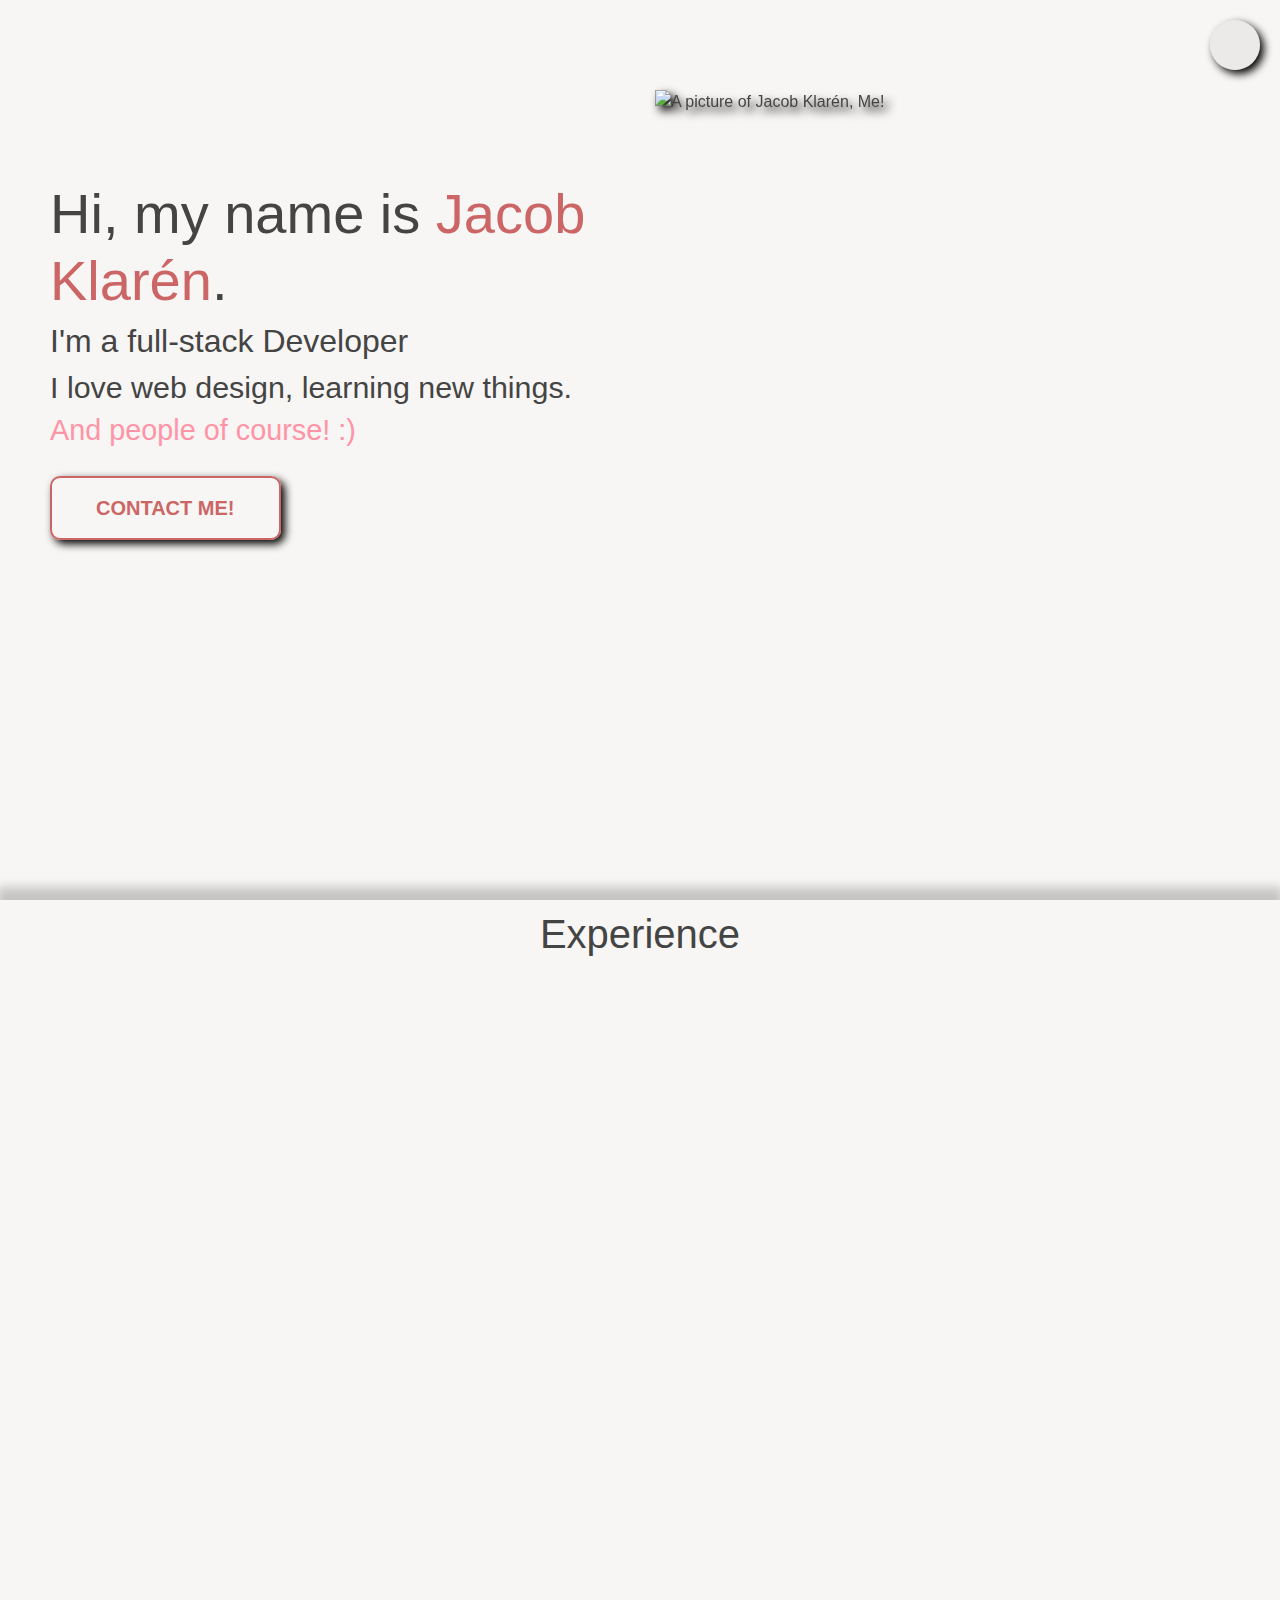
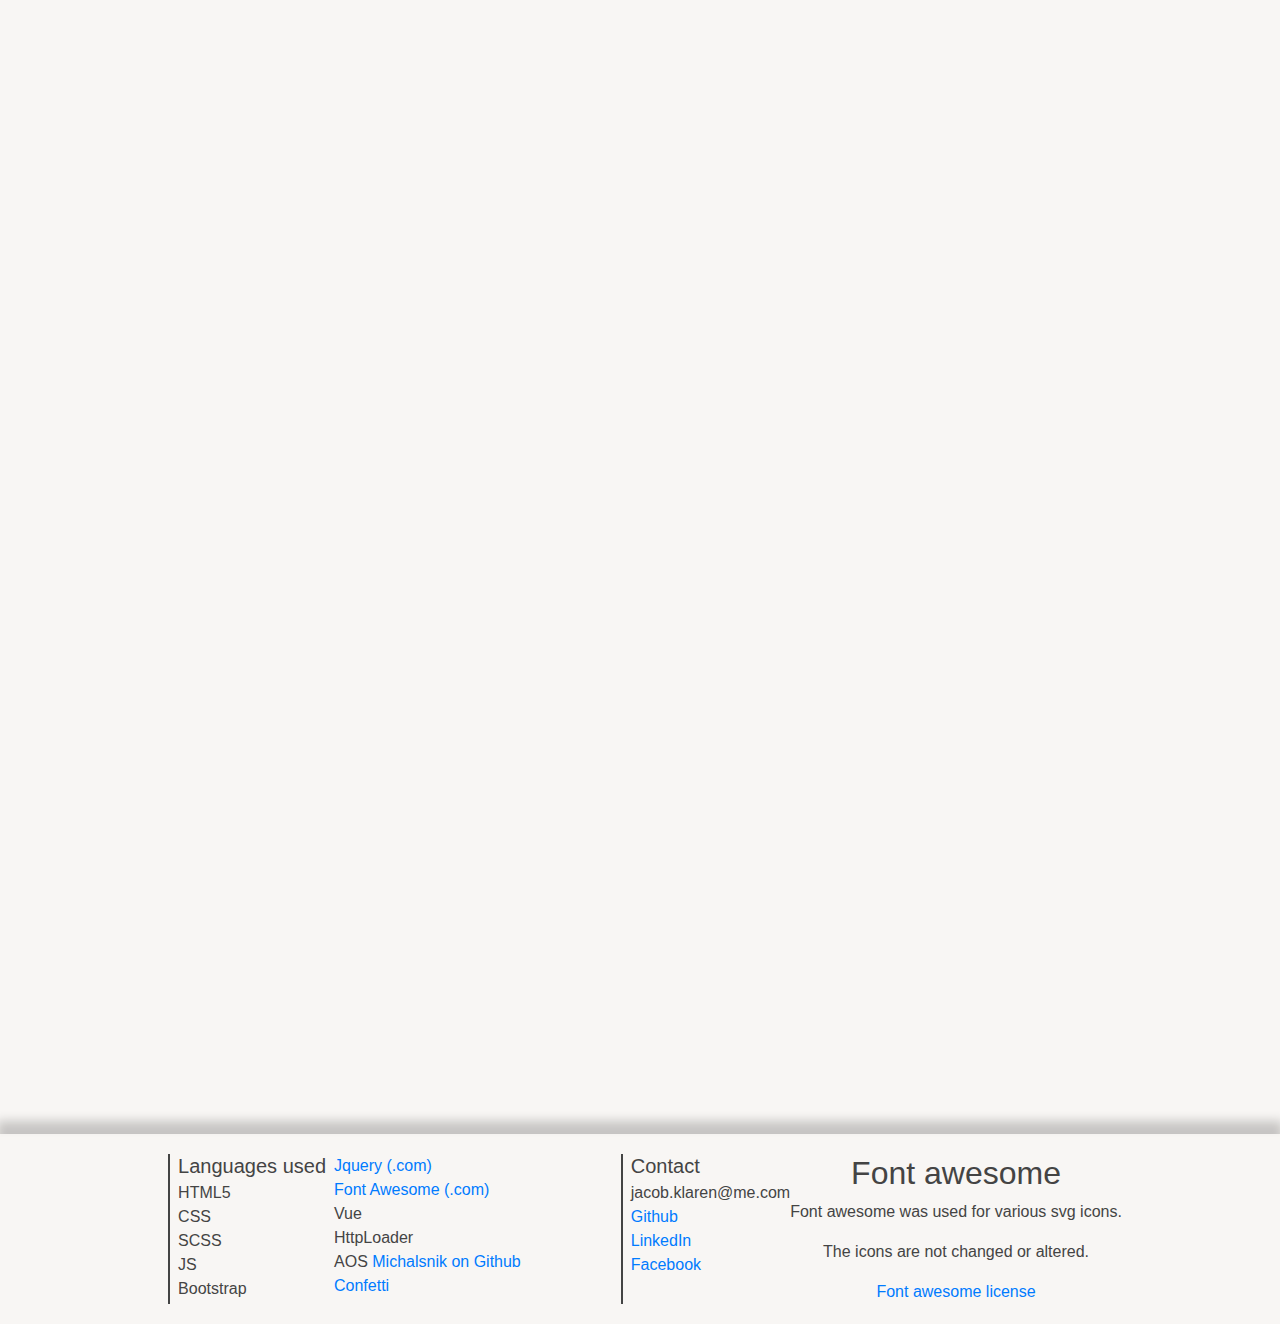
==== commit 971784f6: "add scruit" ====
--- a/index.html
+++ b/index.html
@@ -140,14 +140,14 @@
                             </ul>
                             
                         </div>
-                        <a id="smallCardButton" ontouchstart="" href="https://kybbe.github.io/" target="_blank" class="btn btn-primary">Kybbe.github.io</a>
+                        <a id="smallCardButton" ontouchstart="" href="https://kybbe.github.io/Schillerska-Bibliotek/" target="_blank" class="btn btn-primary">Kybbe.github.io</a>
                     </div>
             </fieldset>
             
             <fieldset data-aos="fade-up" class="card mediumCard"> <!-- Schillerska Website -->
                 <legend>Schillerska Website</legend>
                 <div class="card-body iframeHolder">
-                  <iframe src="https://kybbe.github.io/"></iframe>
+                  <iframe src="https://kybbe.github.io/Schillerska-Bibliotek/"></iframe>
                 </div>
             </fieldset>
             
@@ -313,9 +313,16 @@
                   <iframe id="toDoIframe" src="https://kybbe.github.io/To-do/"></iframe>
                 </div>
             </fieldset>
-
+            
+            <fieldset data-aos="fade-up" class="card mediumCard"> <!-- Todo-list Website -->
+                <legend>Todo-list Project</legend>
+                <div class="card-body iframeHolder">
+                  <iframe src="https://scruit-2.firebaseapp.com/"></iframe>
+                </div>
+            </fieldset>
+            
             <fieldset data-aos="fade-up" class="card mediumCard"> <!-- Pendlaren Website -->
-                <legend>Foodlist Project</legend>
+                <legend>Scruit Project</legend>
                 <div class="card-body iframeHolder">
                   <iframe src="https://foodlist-0921.firebaseapp.com/#/"></iframe>
                 </div>
--- a/CSS/Main.css
+++ b/CSS/Main.css
@@ -51,10 +51,10 @@
 }
 
 #navbar {
-  width: 300px;
+  width: 350px;
   backdrop-filter: blur(8px);
   -webkit-backdrop-filter: blur(8px);
-  transform: translateX(320px);
+  transform: translateX(370px);
   transition: transform 250ms ease-in-out;
   height: 100%;
   background-color: rgba(255, 255, 255, 0.15);
